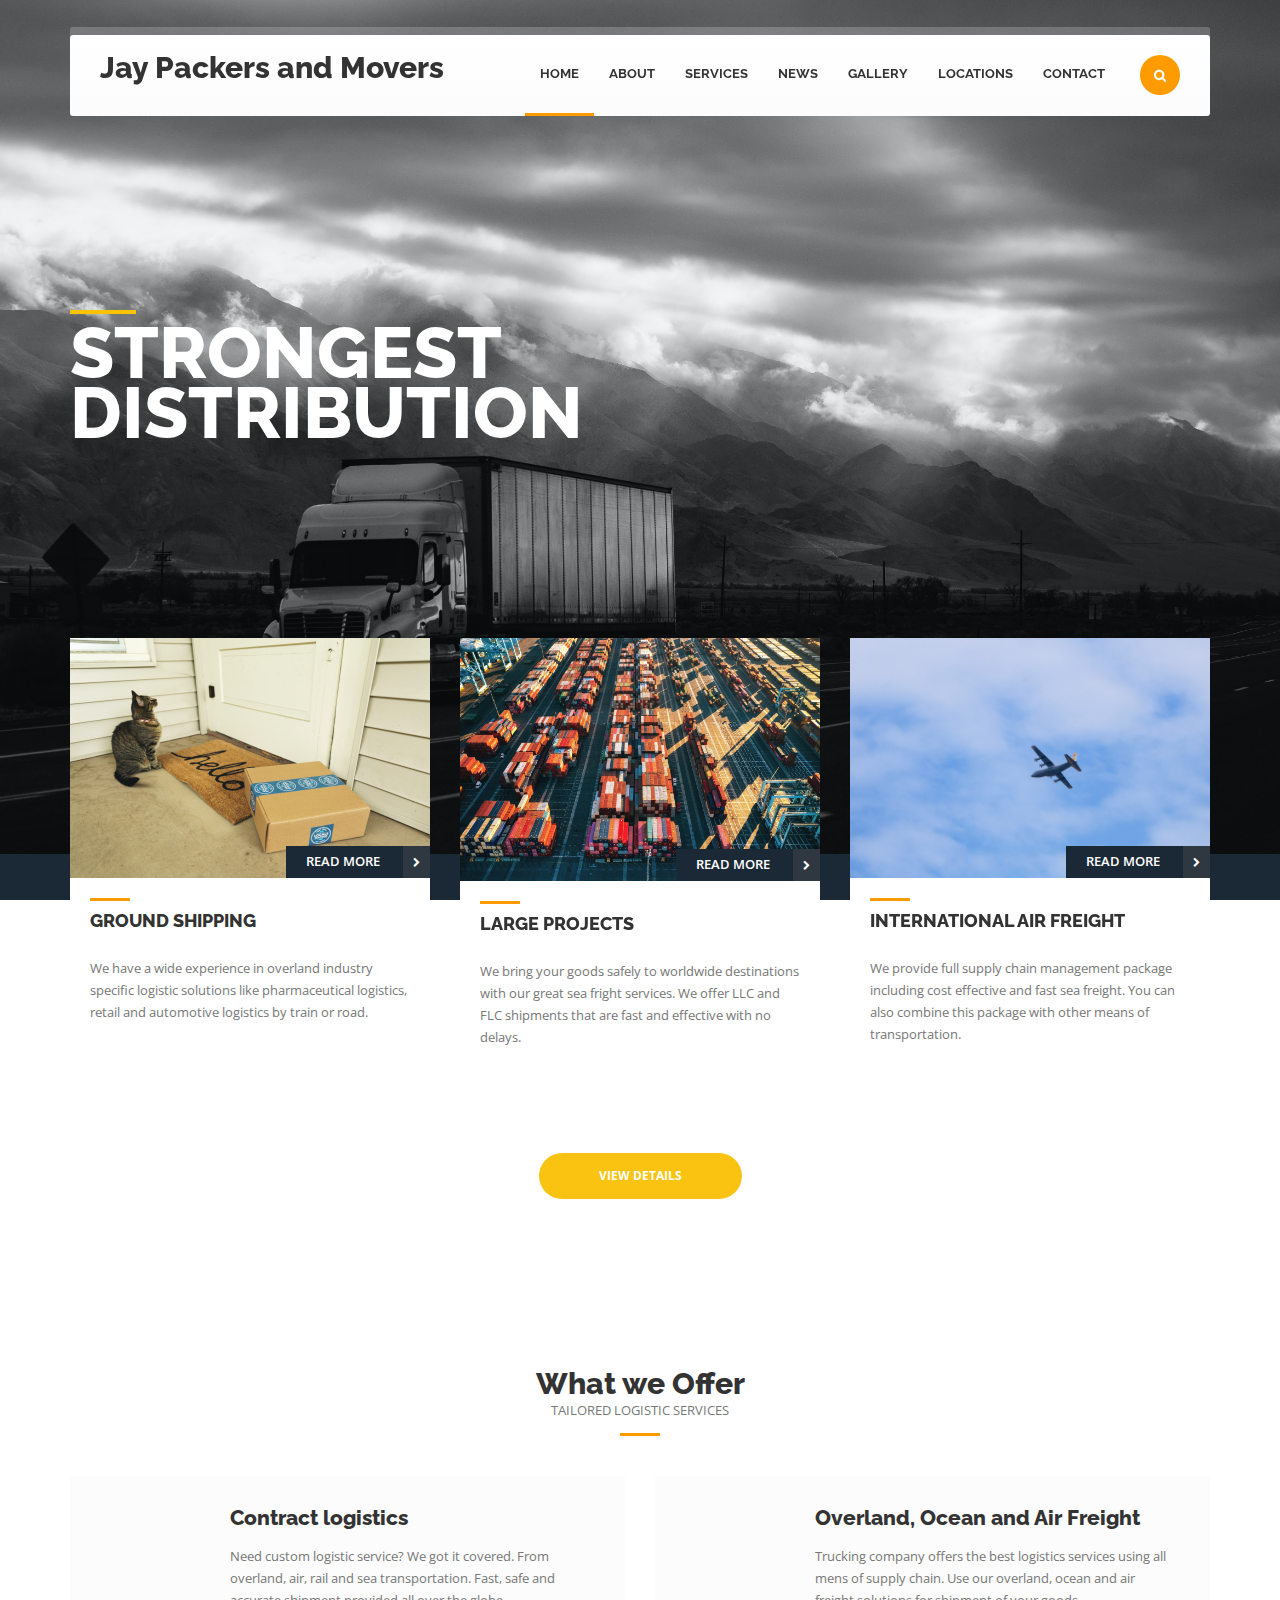
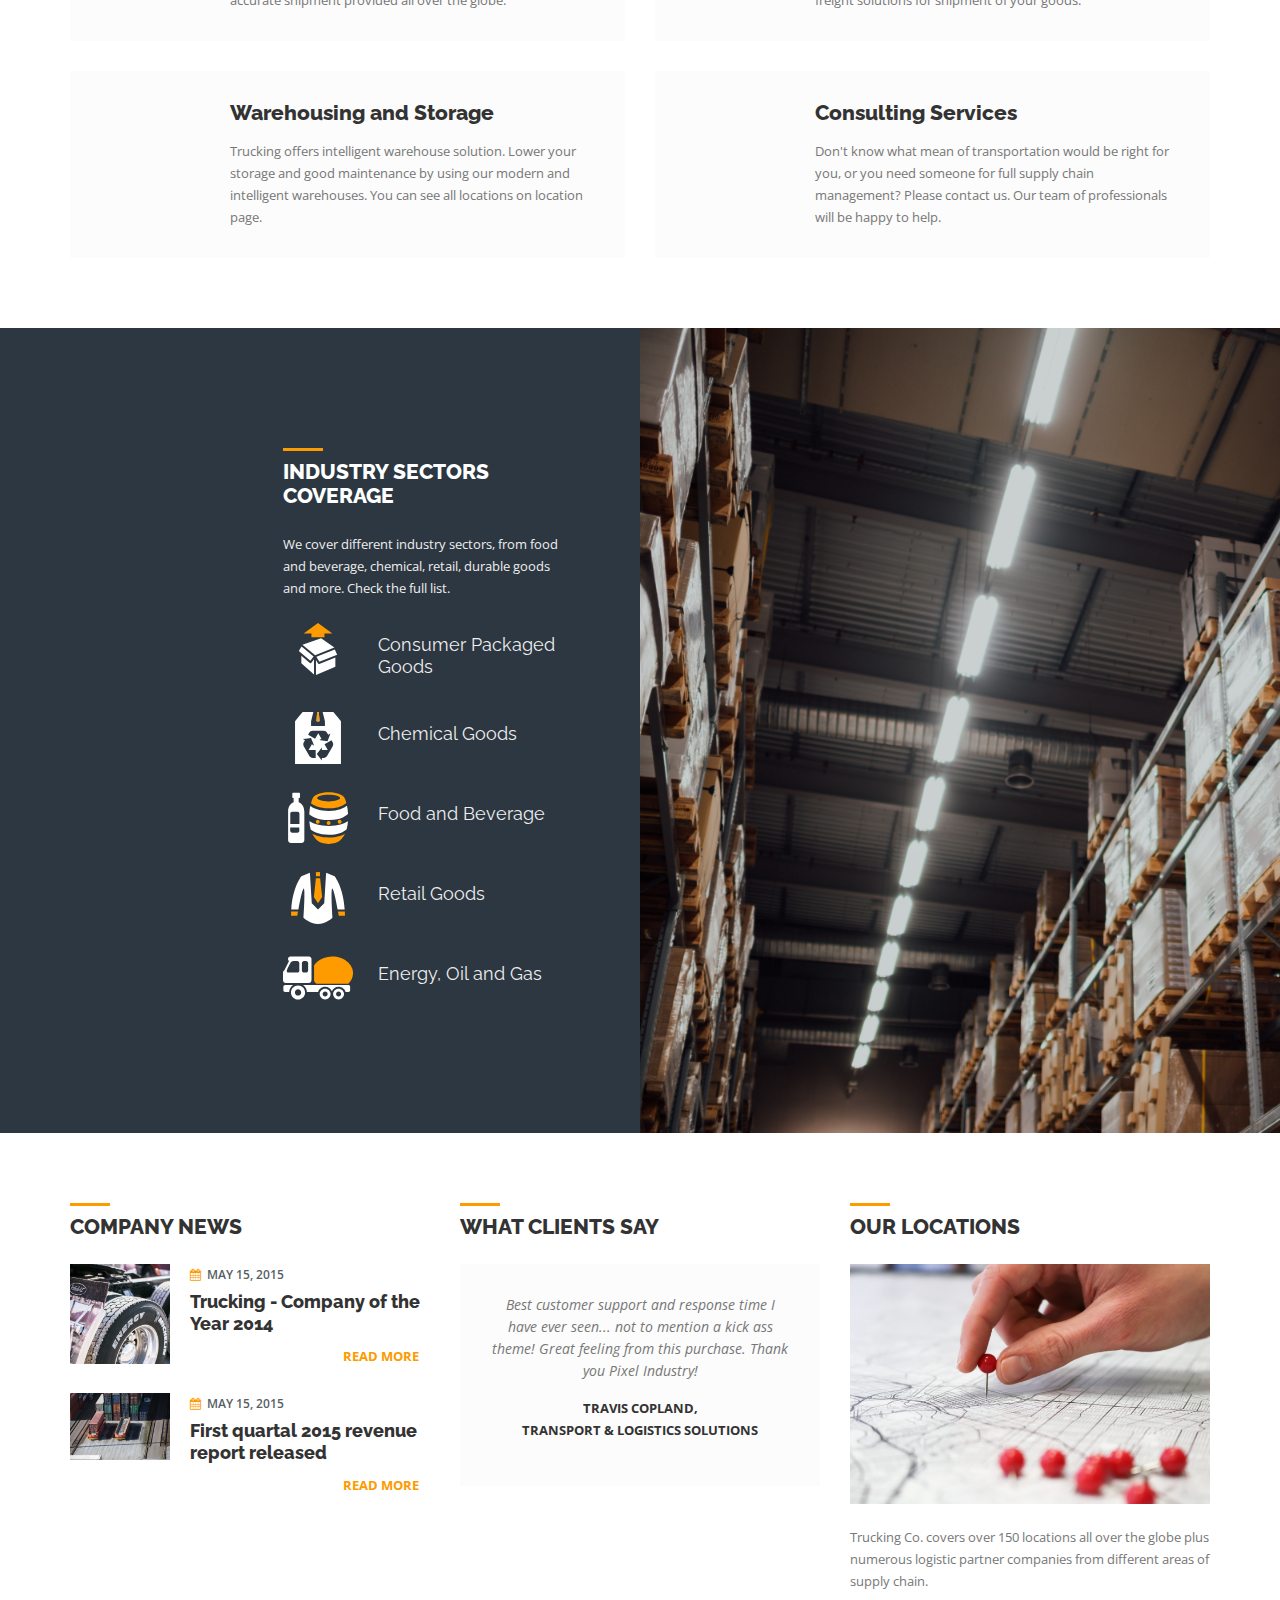
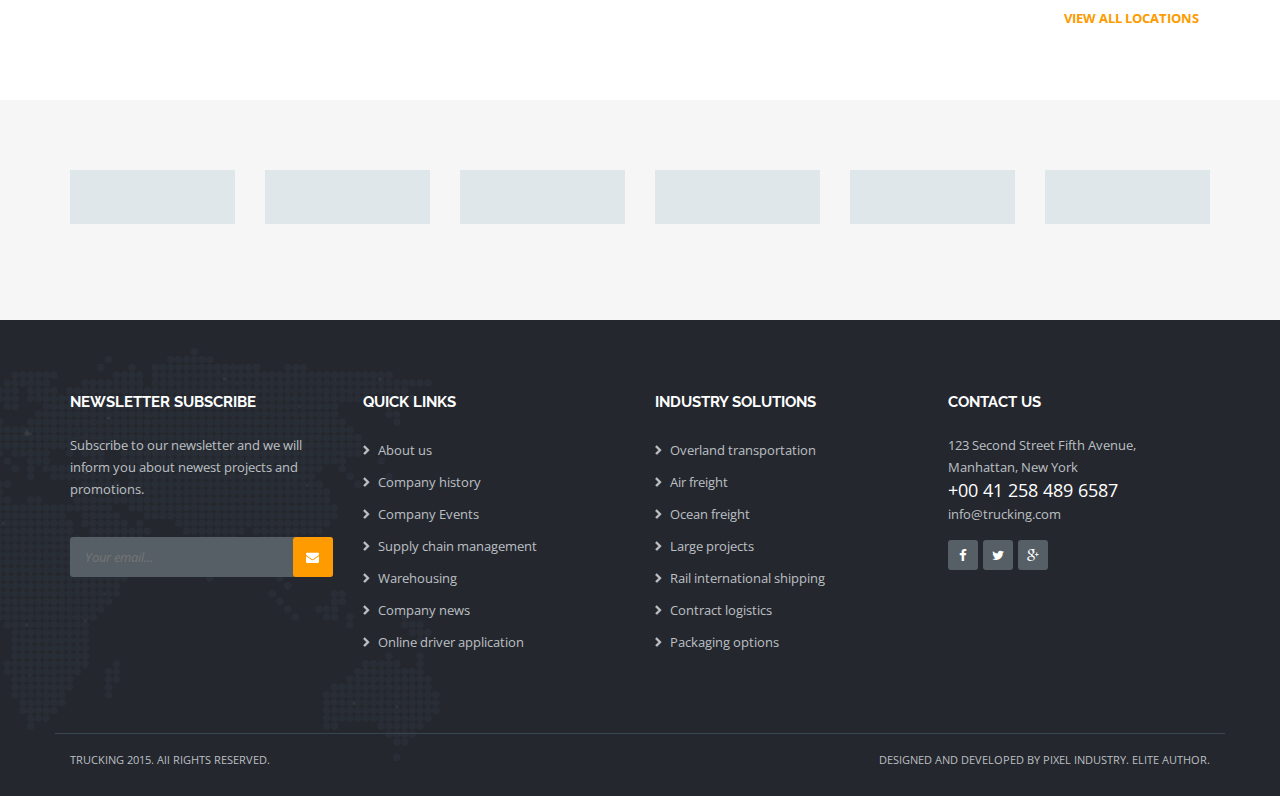
==== index.html @ 738b031c "home prepared" ====
<!DOCTYPE html>
<html>
    <head>
        <title>Trucking - Transportation and Logistics Website Template</title>
        <meta name="description" content="Trucking is transportation and Logistics website template">
        <meta name="author" content="pixel-industry">
        <meta name="keywords" content="transportation, logistics, transportation template, logistics template, cargo, business">
        <meta charset="UTF-8">
        <meta name="viewport" content="width=device-width, initial-scale=1.0">

        <!-- Stylesheets -->
        <link rel="stylesheet" href="css/bootstrap.css"/><!-- bootstrap grid -->
        <link rel="stylesheet" href="masterslider/style/masterslider.css" /><!-- Master slider css -->
        <link rel="stylesheet" href="masterslider/skins/default/style.css" /><!-- Master slider default skin -->
        <link rel="stylesheet" href="css/animate.css"/><!-- animations -->
        <link rel='stylesheet' href='owl-carousel/owl.carousel.css'/><!-- Client carousel -->
        <link rel="stylesheet" href="css/style.css"/><!-- template styles -->
        <link rel="stylesheet" href="css/color-orange.css"/><!-- template main color -->
        <link rel="stylesheet" href="css/retina.css"/><!-- retina ready styles -->
        <link rel="stylesheet" href="css/responsive.css"/><!-- responsive styles -->

        <!-- Google Web fonts -->
        <link href='http://fonts.googleapis.com/css?family=Raleway:400,500,600,700,800' rel='stylesheet' type='text/css'>
        <link href='http://fonts.googleapis.com/css?family=Open+Sans:400italic,600italic,700italic,400,800,700,600' rel='stylesheet' type='text/css'>

        <!-- Font icons -->
        <link rel="stylesheet" href="icon-fonts/font-awesome-4.3.0/css/font-awesome.min.css"/><!-- Fontawesome icons css -->
    </head>
    <body>
        <div class="header-wrapper header-transparent">
            <!-- .header.header-style01 start -->
            <header id="header"  class="header-style01">
                <!-- .container start -->
                <div class="container">
                    <!-- .main-nav start -->
                    <div class="main-nav">
                        <!-- .row start -->
                        <div class="row">
                            <div class="col-md-12">
                                <nav class="navbar navbar-default nav-left" role="navigation">

                                    <!-- .navbar-header start -->
                                    <div class="navbar-header">
                                        <div class="logo">
                                            <a href="index.html">
                                                <h1>Jay Packers and Movers</h1>
                                                <!-- <img src="img/logo.png" alt="Trucking Transportation and Logistics HTML Template"/> -->
                                            </a>
                                        </div><!-- .logo end -->
                                    </div><!-- .navbar-header start -->

                                    <!-- MAIN NAVIGATION -->
                                    <div class="collapse navbar-collapse">
                                        <ul class="nav navbar-nav">
                                            <li class="current-menu-item">
                                                <a href="index.html" data-toggle="dropdown" class="dropdown-toggle">Home</a>
                                            </li><!-- .dropdown end -->

                                            <li class="">
                                                <a href="about01.html" data-toggle="dropdown" class="dropdown-toggle">About</a>
                                            </li><!-- .dropdown end -->

                                            <li class="">
                                                <a href="" data-toggle="dropdown" class="dropdown-toggle">Services</a>
                                            </li><!-- .dropdown end -->

                                            <li><a href="news-list.html">News</a></li>

                                            <li>
                                                <a href="gallery01.html">Gallery</a>
                                            </li><!-- .dropdown end -->

                                            <li><a href="locations.html">Locations</a></li>

                                            <li><a href="contact-simple.html">Contact</a></li>
                                        </ul><!-- .nav.navbar-nav end -->

                                        <!-- RESPONSIVE MENU -->
                                        <div id="dl-menu" class="dl-menuwrapper">
                                            <button class="dl-trigger">Open Menu</button>

                                            <ul class="dl-menu">
                                                <li>
                                                    <a href="index.html">Home</a>
                                                    <ul class="dl-submenu">
                                                        <li><a href="index.html">Home default</a></li>
                                                        <li><a href="index02.html">Trucking services overview</a></li>
                                                        <li><a href="index03.html">Trucking video slider</a></li>
                                                        <li><a href="index04.html">Trucking home simple</a></li>
                                                        <li><a href="index05.html">Trucking services slider</a></li>
                                                        <li><a href="index06.html">Trucking parallax slider</a></li>
                                                        <li><a href="index07.html">Trucking Vehicle Fleet</a></li>
                                                        <li><a href="index08.html">Trucking corporate</a></li>
                                                        <li><a href="index09.html">Trucking simple slider</a></li>
                                                        <li><a href="index10.html">Fullscreen minimal</a></li>
                                                    </ul><!-- dl-submenu end -->
                                                </li>

                                                <li>
                                                    <a href="#">About</a>
                                                    <ul class="dl-submenu">
                                                        <li>
                                                            <a href="">Header types</a>
                                                            <ul class="dl-submenu">
                                                                <li><a href="index.html">Header default</a></li>
                                                                <li><a href="header-default-top-bar.html">Header default top bar</a></li>
                                                                <li><a href="index08.html">Header simple light bar</a></li>
                                                                <li><a href="header-simple-dark-bar.html">Header simple dark bar</a></li>
                                                                <li><a href="header-simple-dark.html">Header simple dark</a></li>
                                                                <li><a href="header-menu-bottom.html">Header menu bottom light</a></li>
                                                                <li><a href="header-menu-bottom-dark.html">Header menu bottom dark</a></li>
                                                            </ul><!-- .dl-submenu end -->
                                                        </li>
                                                        <li><a href="about01.html">About simple</a></li>
                                                        <li><a href="about02.html">About compact</a></li>
                                                        <li><a href="about03.html">About with sidebar</a></li>
                                                        <li><a href="simple-page-title.html">Simple page title</a></li>
                                                        <li><a href="company-history.html">Company history</a></li>
                                                        <li><a href="events.html">Company Events</a></li>
                                                        <li><a href="clients.html">Company Clients</a></li>
                                                        <li><a href="careers.html">Careers</a></li>
                                                        <li><a href="driver-application.html">Online driver application</a></li>
                                                    </ul><!-- dl-submenu end -->
                                                </li>

                                                <li>
                                                    <a href="#">Services</a>
                                                    <ul class="dl-submenu">
                                                        <li><a href="services01.html">Services overview</a></li>
                                                        <li>
                                                            <a href="#">Logistics</a>
                                                            <ul class="dl-submenu">
                                                                <li><a href="services02.html">Logistics</a></li>
                                                                <li><a href="overland-transportation.html">Overland transportation</a></li>
                                                                <li><a href="air-freight.html">Air freight</a></li>
                                                                <li><a href="ocean-freight.html">Ocean freight</a></li>
                                                                <li><a href="large-projects.html">Large projects</a></li>
                                                                <li><a href="rail-transportation.html">Rail international shipping</a></li>
                                                                <li><a href="contract-logistics.html">Contract logistics</a></li>
                                                            </ul><!-- .dl-submenu end -->
                                                        </li>
                                                        <li><a href="warehousing.html">Warehousing</a></li>
                                                        <li><a href="supply-chain-management.html">Supply chain management</a></li>
                                                        <li><a href="packaging-options.html">Packaging options</a></li>
                                                        <li><a href="consulting-services.html">Consulting services</a></li>
                                                    </ul><!-- dl-submenu end -->
                                                </li>

                                                <li>
                                                    <a href="#">News</a>
                                                    <ul class="dl-submenu">
                                                        <li><a href="news-list.html">News list</a></li>
                                                        <li><a href="news-masonry.html">News masonry</a></li>
                                                        <li><a href="news-standard.html">News standard</a></li>
                                                        <li><a href="news-single.html">News single</a></li>
                                                    </ul><!-- .dl-submenu end -->
                                                </li>

                                                <li>
                                                    <a href="#">Gallery</a>
                                                    <ul class="dl-submenu">
                                                        <li><a href="gallery01.html">Vehicle gallery full</a></li>
                                                        <li><a href="gallery02.html">Vehicle gallery grid</a></li>
                                                    </ul><!-- .dl-submenu end -->
                                                </li>

                                                <li><a href="locations.html">Locations</a></li>
                                                
                                                <li>
                                                    <a href="#">Contact</a>
                                                    <ul class="dl-submenu">
                                                        <li><a href="contact-simple.html">Contact simple</a></li>
                                                        <li><a href="contact-locations.html">Contact locations</a></li>
                                                    </ul><!-- .dl-submenu end -->
                                                </li>
                                            </ul><!-- .dl-menu end -->
                                        </div><!-- #dl-menu end -->

                                        <!-- #search start -->
                                        <div id="search">
                                            <form action="#" method="get">
                                                <input class="search-submit" type="submit" />
                                                <input id="m_search" name="s" type="text" placeholder="Type and hit enter..." />                        
                                            </form>
                                        </div><!-- #search end -->
                                    </div><!-- MAIN NAVIGATION END -->
                                </nav><!-- .navbar.navbar-default end -->
                            </div><!-- .col-md-12 end -->
                        </div><!-- .row end -->
                    </div><!-- .main-nav end -->
                </div><!-- .container end -->
            </header><!-- .header.header-style01 -->
        </div><!-- .header-wrapper end -->

        <div id="masterslider" class="master-slider ms-skin-default mb-0">
            <!-- first slide -->
            <div class="ms-slide">
                <!-- slide background -->
                <img src="masterslider/blank.gif" data-src="img/slider/slide01.jpg" alt="Strongest distribution network"/>  

                <img class="ms-layer" src="masterslider/blank.gif" data-src="img/slider/slider-line.jpg" alt=""
                     style="left: 0; top: 310px;"
                     data-type="image" 
                     data-effect="left(short)" 
                     data-duration="300"
                     data-hide-effect="fade" 
                     data-delay="0" 
                     />

                <h2 class="ms-layer pi-caption01" 
                    style="left: 0; top: 340px;" 
                    data-type="text" 
                    data-effect="left(short)" 
                    data-duration="300"
                    data-hide-effect="fade" 
                    data-delay="300" 
                    >
                    strongest
                </h2>

                <h2 class="ms-layer pi-caption01" 
                    style="left: 0; top: 400px;" 
                    data-type="text"
                    data-effect="left(short)" 
                    data-duration="300"
                    data-hide-effect="fade" 
                    data-delay="600" 
                    >
                    distribution
                </h2>

                <h2 class="ms-layer pi-caption01" 
                    style="left: 0; top: 460px;" 
                    data-type="text"
                    data-effect="left(short)" 
                    data-duration="300"
                    data-hide-effect="fade" 
                    data-delay="900" 
                    >
                    network
                </h2>
            </div><!-- .ms-slide end -->

            <!-- slide 02 start -->
            <div class="ms-slide">
                <!-- slide background -->
                <img src="masterslider/blank.gif" data-src="img/slider/slide02.jpg" alt="International Air freight"/> 

                <h2 class="ms-layer pi-caption01" 
                    style="left: 58px; top: 390px;" 
                    data-type="text" 
                    data-effect="top(short)" 
                    data-duration="300"
                    data-hide-effect="fade" 
                    data-delay="0" 
                    >
                    International Air Freight
                </h2>

                <img class="ms-layer" src="masterslider/blank.gif" data-src="img/slider/slider-line.jpg" alt=""
                     style="left: 540px; top: 450px;"
                     data-type="image" 
                     data-effect="bottom(short)" 
                     data-duration="300"
                     data-hide-effect="fade" 
                     data-delay="300" 
                     />

                <p class="ms-layer pi-text"
                   style="left: 375px; top: 470px;"
                   data-type="text" 
                   data-effect="top(short)" 
                   data-duration="300"
                   data-hide-effect="fade" 
                   data-delay="600"      
                   >
                    Fast International Air Delivery
                </p>
            </div><!-- .ms-slide end -->

            <!-- slide 03 start -->
            <div class="ms-slide">
                <!-- slide background -->
                <img src="masterslider/blank.gif" data-src="img/slider/slide03.jpg" alt="Worldwide freight services"/> 

                <h2 class="ms-layer pi-caption01" 
                    style="left: 258px; top: 390px;" 
                    data-type="text" 
                    data-effect="top(short)" 
                    data-duration="300"
                    data-hide-effect="fade" 
                    data-delay="0" 
                    >
                    Freight services
                </h2>

                <img class="ms-layer" src="masterslider/blank.gif" data-src="img/slider/slider-line.jpg" alt=""
                     style="left: 540px; top: 450px;"
                     data-type="image" 
                     data-effect="bottom(short)" 
                     data-duration="300"
                     data-hide-effect="fade" 
                     data-delay="300" 
                     />

                <p class="ms-layer pi-text"
                   style="left: 278px; top: 470px;"
                   data-type="text" 
                   data-effect="top(short)" 
                   data-duration="300"
                   data-hide-effect="fade" 
                   data-delay="600"      
                   >
                    Road, air, train or overseas. We got it covered!
                </p>
            </div><!-- .ms-slide slide03 end -->

            <!-- slide 04 start -->
            <div class="ms-slide">
                <!-- slide background -->
                <img src="masterslider/blank.gif" data-src="img/slider/slide04.jpg" alt="Worldwide freight services"/> 

                <h2 class="ms-layer pi-caption01" 
                    style="left: 388px; top: 390px;" 
                    data-type="text" 
                    data-effect="top(short)" 
                    data-duration="300"
                    data-hide-effect="fade" 
                    data-delay="00" 
                    >
                    Trucking
                </h2>

                <img class="ms-layer" src="masterslider/blank.gif" data-src="img/slider/slider-line.jpg" alt=""
                     style="left: 540px; top: 450px;"
                     data-type="image" 
                     data-effect="bottom(short)" 
                     data-duration="300"
                     data-hide-effect="fade" 
                     data-delay="300" 
                     />

                <p class="ms-layer pi-text"
                   style="left: 265px; top: 470px;"
                   data-type="text" 
                   data-effect="top(short)" 
                   data-duration="300"
                   data-hide-effect="fade" 
                   data-delay="600"      
                   >
                    Powerful Transport & Logistics Web Solution
                </p>
            </div><!-- .ms-slide slide04 end -->
        </div><!-- #masterslider end -->

        <div class="page-content parallax parallax01 mb-70">
            <div class="container">
                <div class="row services-negative-top">
                    <div class="col-md-4 col-sm-4">
                        <div class="service-feature-box">
                            <div class="service-media">
                                <img src="img/pics/img01.jpg" alt="Trucking"/>

                                <a href="overland-transportation.html" class="read-more02">
                                    <span>
                                        Read more
                                        <i class="fa fa-chevron-right"></i>
                                    </span>
                                </a>
                            </div><!-- .service-media end -->

                            <div class="service-body">
                                <div class="custom-heading">
                                    <h4>GROUND SHIPPING</h4>
                                </div><!-- .custom-heading end -->

                                <p>
                                    We have a wide experience in overland 
                                    industry specific logistic solutions like 
                                    pharmaceutical logistics, retail and 
                                    automotive logistics by train or road.
                                </p>
                            </div><!-- .service-body end -->
                        </div><!-- .service-feature-box-end -->
                    </div><!-- .col-md-4 end -->

                    <div class="col-md-4 col-sm-4">
                        <div class="service-feature-box">
                            <div class="service-media">
                                <img src="img/pics/img02.jpg" alt="Trucking"/>

                                <a href="large-projects.html" class="read-more02">
                                    <span>
                                        Read more
                                        <i class="fa fa-chevron-right"></i>
                                    </span>
                                </a>
                            </div><!-- .service-media end -->

                            <div class="service-body">
                                <div class="custom-heading">
                                    <h4>LARGE PROJECTS</h4>
                                </div><!-- .custom-heading end -->

                                <p>
                                    We bring your goods safely to worldwide 
                                    destinations with our great sea fright
                                    services. We offer LLC and FLC shipments
                                    that are fast and effective with no delays. 
                                </p>
                            </div><!-- .service-body end -->
                        </div><!-- .service-feature-box-end -->
                    </div><!-- .col-md-4 end -->

                    <div class="col-md-4 col-sm-4">
                        <div class="service-feature-box">
                            <div class="service-media">
                                <img src="img/pics/img03.jpg" alt="Trucking"/>

                                <a href="air-freight.html" class="read-more02">
                                    <span>
                                        Read more
                                        <i class="fa fa-chevron-right"></i>
                                    </span>
                                </a>
                            </div><!-- .service-media end -->

                            <div class="service-body">
                                <div class="custom-heading">
                                    <h4>INTERNATIONAL AIR FREIGHT</h4>
                                </div><!-- .custom-heading end -->

                                <p>
                                    We provide full supply chain management 
                                    package including cost effective and fast 
                                    sea freight. You can also combine this 
                                    package with other means of transportation.
                                </p>
                            </div><!-- .service-body end -->
                        </div><!-- .service-feature-box-end -->
                    </div><!-- .col-md-4 end -->
                </div><!-- .row end -->

                <div class="row">
                    <div class="col-md-12">
                        <a href="services02.html" class="btn btn-big btn-yellow btn-centered">
                            <span>
                                view details
                            </span>
                        </a>
                    </div><!-- .col-md-12 end -->
                </div><!-- .row end -->
            </div><!-- .container end -->
        </div><!-- .page-content end -->

        <div class="page-content">
            <div class="container">
                <div class="row">
                    <div class="col-md-12">
                        <div class="custom-heading02">
                            <h2>What we Offer</h2>
                            <p>
                                TAILORED LOGISTIC SERVICES
                            </p>
                        </div><!-- .custom-heading02 end -->
                    </div><!-- .col-md-12 end -->
                </div><!-- .row end -->

                <div class="row mb-30">
                    <div class="col-md-6 col-sm-6">
                        <div class="service-icon-left-boxed">
                            <div class="icon-container animated triggerAnimation" data-animate="zoomIn">
                                <img src="img/svg/pi-checklist-2.svg" alt="checklist icon"/>
                            </div><!-- .icon-container end -->

                            <div class="service-details">
                                <h3>Contract logistics</h3>

                                <p>
                                    Need custom logistic service? We got it 
                                    covered. From overland, air, rail and sea 
                                    transportation. Fast, safe and accurate 
                                    shipment provided all over the globe.
                                </p>
                            </div><!-- .service-details end -->
                        </div><!-- .service-icon-left-boxed end -->
                    </div><!-- .col-md-6 end -->

                    <div class="col-md-6 col-sm-6">
                        <div class="service-icon-left-boxed">
                            <div class="icon-container animated triggerAnimation" data-animate="zoomIn">
                                <img src="img/svg/pi-globe-5.svg" alt="globe icon"/>
                            </div><!-- .icon-container end -->

                            <div class="service-details">
                                <h3>Overland, Ocean and Air Freight</h3>

                                <p>
                                    Trucking company offers the best logistics 
                                    services using all mens of supply chain. Use
                                    our overland, ocean and air freight solutions
                                    for shipment of your goods.
                                </p>
                            </div><!-- .service-details end -->
                        </div><!-- .service-icon-left-boxed end -->
                    </div><!-- .col-md-6 end -->
                </div><!-- .row.mb-30 end -->

                <div class="row">
                    <div class="col-md-6 col-sm-6">
                        <div class="service-icon-left-boxed">
                            <div class="icon-container animated triggerAnimation" data-animate="zoomIn">
                                <img src="img/svg/pi-forklift-truck-5.svg" alt="forktruck icon"/>
                            </div><!-- .icon-container end -->

                            <div class="service-details">
                                <h3>Warehousing and Storage</h3>

                                <p>
                                    Trucking offers intelligent warehouse solution. 
                                    Lower your storage and good maintenance by 
                                    using our modern and intelligent warehouses. 
                                    You can see all locations on location page.
                                </p>
                            </div><!-- .service-details end -->
                        </div><!-- .service-icon-left-boxed end -->
                    </div><!-- .col-md-6 end -->

                    <div class="col-md-6 col-sm-6">
                        <div class="service-icon-left-boxed">
                            <div class="icon-container animated triggerAnimation" data-animate="zoomIn">
                                <img src="img/svg/pi-touch-desktop.svg" alt="touch icon"/>
                            </div><!-- .icon-container end -->

                            <div class="service-details">
                                <h3>Consulting Services</h3>

                                <p>
                                    Don't know what mean of transportation 
                                    would be right for you, or you need someone 
                                    for full supply chain management? Please contact 
                                    us. Our team of professionals will be happy to help.
                                </p>
                            </div><!-- .service-details end -->
                        </div><!-- .service-icon-left-boxed end -->
                    </div><!-- .col-md-6 end -->
                </div><!-- .row.mb-30 end -->
            </div><!-- .container end -->
        </div><!-- .page-content end -->

        <div class="page-content custom-bkg bkg-dark-blue column-img-bkg dark mb-70">
            <div class="container-fluid">
                <div class="row">
                    <div class="col-md-4 col-md-offset-2 custom-col-padding-both">
                        <div class="custom-heading">
                            <h3>INDUSTRY SECTORS COVERAGE</h3>
                        </div><!-- .custom-heading end -->

                        <p>
                            We cover different industry sectors, from food and 
                            beverage, chemical, retail, durable goods and more. 
                            Check the full list.
                        </p>

                        <ul class="service-list clearfix">
                            <li>
                                <div class="icon-container">
                                    <img class="svg-white" src="img/svg/pi-cargo-box-2.svg" alt="icon"/>                                    
                                </div><!-- .icon-container end -->

                                <p>
                                    Consumer Packaged Goods
                                </p>
                            </li>

                            <li>
                                <div class="icon-container">
                                    <img class="svg-white" src="img/svg/pi-mark-energy.svg" alt="icon"/>                                    
                                </div><!-- .icon-container end -->

                                <p>
                                    Chemical Goods
                                </p>
                            </li>

                            <li>
                                <div class="icon-container">
                                    <img class="svg-white" src="img/svg/pi-food-beverage.svg" alt="icon"/>                                    
                                </div><!-- .icon-container end -->

                                <p>
                                    Food and Beverage
                                </p>
                            </li>

                            <li>
                                <div class="icon-container">
                                    <img class="svg-white" src="img/svg/pi-cargo-retail.svg" alt="icon"/>                                    
                                </div><!-- .icon-container end -->

                                <p>
                                    Retail Goods
                                </p>
                            </li>

                            <li>
                                <div class="icon-container">
                                    <img class="svg-white" src="img/svg/pi-truck-8.svg" alt="icon"/>                                    
                                </div><!-- .icon-container end -->

                                <p>
                                    Energy, Oil and Gas
                                </p>
                            </li>
                        </ul><!-- .service-list end -->
                    </div><!-- .col-md-6 end -->

                    <div class="col-md-6 img-bkg01">
                        <div>&nbsp;</div>
                    </div>
                </div><!-- .row end -->
            </div><!-- .container end -->
        </div><!-- .page-content.bkg-dark-blue end -->

        <div class="page-content">
            <div class="container">
                <div class="row">
                    <div class="col-md-4 col-sm-6">
                        <div class="custom-heading">
                            <h3>company news</h3>
                        </div><!-- .custom-heading end -->

                        <ul class="pi-latest-posts clearfix">
                            <li>
                                <div class="post-media">
                                    <img src="img/blog/latest01.jpg" alt=""/>
                                </div><!-- .post-media end -->

                                <div class="post-details">
                                    <div class="post-date">
                                        <p>
                                            <i class="fa fa-calendar"></i>
                                            MAY 15, 2015
                                        </p>
                                    </div>

                                    <a href="news-single.html">
                                        <h4>
                                            Trucking - Company of the Year 2014
                                        </h4>
                                    </a>

                                    <a href="news-single.html" class="read-more">
                                        <span>
                                            Read more
                                            <i class="fa fa-chevron-right"></i>
                                        </span>
                                    </a>
                                </div><!-- .post-details end -->
                            </li>

                            <li>
                                <div class="post-media">
                                    <img src="img/blog/latest02.jpg" alt=""/>
                                </div><!-- .post-media end -->

                                <div class="post-details">
                                    <div class="post-date">
                                        <p>
                                            <i class="fa fa-calendar"></i>
                                            MAY 15, 2015
                                        </p>
                                    </div>

                                    <a href="news-single.html">
                                        <h4>
                                            First quartal 2015 revenue report released
                                        </h4>
                                    </a>

                                    <a href="news-single.html" class="read-more">
                                        <span>
                                            Read more
                                            <i class="fa fa-chevron-right"></i>
                                        </span>
                                    </a>
                                </div><!-- .post-details end -->
                            </li>
                        </ul><!-- .pi-latest-posts end -->
                    </div><!-- .col-md-4 end -->

                    <div class="col-md-4 col-sm-6">
                        <div class="custom-heading">
                            <h3>what clients say</h3>
                        </div><!-- .custom-heading end -->

                        <div class="carousel-container">
                            <div id="testimonial-carousel" class="owl-carousel owl-carousel-navigation">
                                <div class="owl-item">
                                    <div class="testimonial">
                                        <p>
                                            Best customer support and 
                                            response time I have ever seen... 
                                            not to mention a kick ass theme! 
                                            Great feeling from this purchase.
                                            Thank you Pixel Industry!
                                        </p>

                                        <div class="testimonial-author">
                                            <p>
                                                TRAVIS COPLAND, <br />
                                                Transport & Logistics Solutions
                                            </p>
                                        </div><!-- .testimonial-author end -->
                                    </div><!-- .testimonial end -->
                                </div><!-- .owl-item end -->

                                <div class="owl-item">
                                    <div class="testimonial">
                                        <p>
                                            Thanks for developing 
                                            products to help many people 
                                            to work as I do. Thank you! 
                                            Success for all! I did not 
                                            need to use the support, 
                                            this never happened to me. 
                                            Pocket Theme bought today 
                                            for another client, very 
                                            good too! Hug!
                                        </p>

                                        <div class="testimonial-author">
                                            <p>
                                                ADRIANOSP, <br />
                                                Themeforest member
                                            </p>
                                        </div><!-- .testimonial-author end -->
                                    </div><!-- .testimonial end -->
                                </div><!-- .owl-item end -->

                                <div class="owl-item">
                                    <div class="testimonial">
                                        <p>
                                            We have several sites now 
                                            built in Elvyre across 
                                            several servers and have had 
                                            almost zero issues. The 
                                            documentation is great and 
                                            the featureset is phenomenal. 
                                            It is the best looking 
                                            pro-level and fairly easy-to-implement 
                                            advanced theme we are currently 
                                            regularly using. The end product 
                                            is great and easy to use and 
                                            configure. Highly recommended...
                                        </p>

                                        <div class="testimonial-author">
                                            <p>
                                                DIGITALMARKETINGASSOCIATES, <br />
                                                Themeforest member
                                            </p>
                                        </div><!-- .testimonial-author end -->
                                    </div><!-- .testimonial end -->
                                </div><!-- .owl-item end -->
                            </div><!-- #testimonial-carousel end -->
                        </div><!-- .carousel-container end -->
                    </div><!-- .col-md-4 end -->

                    <div class="col-md-4 col-sm-12 clearfix">
                        <div class="custom-heading">
                            <h3>our locations</h3>
                        </div><!-- .custom-heading end -->

                        <img src="img/pics/locations.jpg" alt="locations illustration"/>

                        <br />

                        <p>
                            Trucking Co. covers over 150 locations all 
                            over the globe plus numerous logistic 
                            partner companies from different areas of 
                            supply chain.
                        </p>

                        <a href="locations.html" class="read-more">
                            <span>
                                View all locations
                                <i class="fa fa-chevron-right"></i>
                            </span>
                        </a>
                    </div><!-- .col-md-4 end -->
                </div><!-- .row end -->
            </div><!-- .container end -->
        </div><!-- .page-content end -->

        <div class="page-content custom-bkg bkg-grey">
            <div class="container">
                <div class="row">
                    <div class="col-md-12">
                        <div class="carousel-container">
                            <div id="client-carousel" class="owl-carousel owl-carousel-navigation">
                                <div class="owl-item"><img src="img/pics/client01.png" alt=""/></div>
                                <div class="owl-item"><img src="img/pics/client02.png" alt=""/></div>
                                <div class="owl-item"><img src="img/pics/client03.png" alt=""/></div>
                                <div class="owl-item"><img src="img/pics/client04.png" alt=""/></div>
                                <div class="owl-item"><img src="img/pics/client05.png" alt=""/></div>
                                <div class="owl-item"><img src="img/pics/client06.png" alt=""/></div>
                            </div><!-- .owl-carousel.owl-carousel-navigation end -->
                        </div><!-- .carousel-container end -->
                    </div><!-- .col-md-12 end -->
                </div><!-- .row end -->
            </div><!-- .container end -->
        </div><!-- .page-content end -->

        <div id="footer-wrapper" class="footer-dark">
            <footer id="footer">
                <div class="container">
                    <div class="row">
                        <ul class="col-md-3 col-sm-6 footer-widget-container clearfix">
                            <!-- .widget.widget_text -->
                            <li class="widget widget_newsletterwidget">
                                <div class="title">
                                    <h3>newsletter subscribe</h3>
                                </div>

                                <p>
                                    Subscribe to our newsletter and we will 
                                    inform you about newest projects and promotions.
                                </p>

                                <br />

                                <form class="newsletter">
                                    <input class="email" type="email" placeholder="Your email...">
                                    <input type="submit" class="submit" value="">
                                </form>
                            </li><!-- .widget.widget_newsletterwidget end -->
                        </ul><!-- .col-md-3.footer-widget-container end -->

                        <ul class="col-md-3 col-sm-6 footer-widget-container">
                            <!-- .widget-pages start -->
                            <li class="widget widget_pages">
                                <div class="title">
                                    <h3>quick links</h3>
                                </div>

                                <ul>
                                    <li><a href="about01.html">About us</a></li>
                                    <li><a href="company-history.html">Company history</a></li>
                                    <li><a href="events.html">Company Events</a></li>
                                    <li><a href="supply-chain-management.html">Supply chain management</a></li>
                                    <li><a href="warehousing.html">Warehousing</a></li>
                                    <li><a href="news-standard.html">Company news</a></li>
                                    <li><a href="driver-application.html">Online driver application</a></li>
                                </ul>
                            </li><!-- .widget-pages end -->
                        </ul><!-- .col-md-3.footer-widget-container end -->

                        <ul class="col-md-3 col-sm-6 footer-widget-container">
                            <!-- .widget-pages start -->
                            <li class="widget widget_pages">
                                <div class="title">
                                    <h3>Industry solutions</h3>
                                </div>

                                <ul>
                                    <li><a href="overland-transportation.html">Overland transportation</a></li>
                                    <li><a href="air-freight.html">Air freight</a></li>
                                    <li><a href="ocean-freight.html">Ocean freight</a></li>
                                    <li><a href="large-projects.html">Large projects</a></li>
                                    <li><a href="rail-transportation.html">Rail international shipping</a></li>
                                    <li><a href="contract-logistics.html">Contract logistics</a></li>
                                    <li><a href="packaging-options.html">Packaging options</a></li>
                                </ul>
                            </li><!-- .widget-pages end -->
                        </ul><!-- .col-md-3.footer-widget-container end -->

                        <ul class="col-md-3 col-sm-6 footer-widget-container">
                            <li class="widget widget-text">
                                <div class="title">
                                    <h3>contact us</h3>
                                </div>

                                <address>
                                    123 Second Street Fifth Avenue, <br />
                                    Manhattan, New York
                                </address>

                                <span class="text-big">
                                    +00 41 258 489 6587
                                </span>
                                <br />

                                <a href="mailto:">info@trucking.com</a>
                                <br />
                                <ul class="footer-social-icons">
                                    <li><a href="#" class="fa fa-facebook"></a></li>
                                    <li><a href="#" class="fa fa-twitter"></a></li>
                                    <li><a href="#" class="fa fa-google-plus"></a></li>
                                </ul><!-- .footer-social-icons end -->
                            </li><!-- .widget.widget-text end -->
                        </ul><!-- .col-md-3.footer-widget-container end -->
                    </div><!-- .row end -->
                </div><!-- .container end -->
            </footer><!-- #footer end -->

            <div class="copyright-container">
                <div class="container">
                    <div class="row">
                        <div class="col-md-6">
                            <p>TRUCKING 2015. All RIGHTS RESERVED.</p>
                        </div><!-- .col-md-6 end -->

                        <div class="col-md-6">
                            <p class="align-right">DESIGNED AND DEVELOPED BY <a href="www.pixel-industry.com">PIXEL INDUSTRY.</a> ELITE AUTHOR.</p>
                        </div><!-- .col-md-6 end -->
                    </div><!-- .row end -->
                </div><!-- .container end -->
            </div><!-- .copyright-container end -->

            <a href="#" class="scroll-up">Scroll</a>
        </div><!-- #footer-wrapper end -->

        <script src="js/jquery-2.1.4.min.js"></script><!-- jQuery library -->
        <script src="js/bootstrap.min.js"></script><!-- .bootstrap script -->
        <script src="js/jquery.srcipts.min.js"></script><!-- modernizr, retina, stellar for parallax -->  
        <script src="owl-carousel/owl.carousel.min.js"></script><!-- Carousels script -->
        <script src="masterslider/masterslider.min.js"></script><!-- Master slider main js -->
        <script src="js/jquery.matchHeight-min.js"></script><!-- for columns with background image -->
        <script src="js/jquery.dlmenu.min.js"></script><!-- for responsive menu -->
        <script src="js/include.js"></script><!-- custom js functions -->

        <script>
            /* <![CDATA[ */
            jQuery(document).ready(function ($) {
                'use strict';

                function equalHeight() {
                    $('.page-content.column-img-bkg *[class*="custom-col-padding"]').each(function () {
                        var maxHeight = $(this).outerHeight();
                        $('.page-content.column-img-bkg *[class*="img-bkg"]').height(maxHeight);
                    });
                };
                
                $(document).ready(equalHeight);
                $(window).resize(equalHeight);

                // MASTER SLIDER START 
                var slider = new MasterSlider();
                slider.setup('masterslider', {
                    width: 1140, // slider standard width
                    height: 854, // slider standard height
                    space: 0,
                    speed: 50,
                    layout: "fullwidth",
                    centerControls: false,
                    loop: true,
                    autoplay: true
                            // more slider options goes here...
                            // check slider options section in documentation for more options.
                });
                // adds Arrows navigation control to the slider.
                slider.control('arrows');

                // CLIENTS CAROUSEL START 
                $('#client-carousel').owlCarousel({
                    items: 6,
                    loop: true,
                    margin: 30,
                    responsiveClass: true,
                    mouseDrag: true,
                    dots: false,
                    responsive: {
                        0: {
                            items: 2,
                            nav: true,
                            loop: true,
                            autoplay: true,
                            autoplayTimeout: 3000,
                            autoplayHoverPause: true,
                            responsiveClass: true
                        },
                        600: {
                            items: 3,
                            nav: true,
                            loop: true,
                            autoplay: true,
                            autoplayTimeout: 3000,
                            autoplayHoverPause: true,
                            responsiveClass: true
                        },
                        1000: {
                            items: 6,
                            nav: true,
                            loop: true,
                            autoplay: true,
                            autoplayTimeout: 3000,
                            autoplayHoverPause: true,
                            responsiveClass: true,
                            mouseDrag: true
                        }
                    }
                });

                // TESTIMONIAL CAROUSELS START
                $('#testimonial-carousel').owlCarousel({
                    items: 1,
                    loop: true,
                    margin: 30,
                    responsiveClass: true,
                    mouseDrag: true,
                    dots: false,
                    autoheight: true,
                    responsive: {
                        0: {
                            items: 1,
                            nav: true,
                            loop: true,
                            autoplay: true,
                            autoplayTimeout: 3000,
                            autoplayHoverPause: true,
                            responsiveClass: true,
                            autoHeight: true
                        },
                        600: {
                            items: 1,
                            nav: true,
                            loop: true,
                            autoplay: true,
                            autoplayTimeout: 3000,
                            autoplayHoverPause: true,
                            responsiveClass: true,
                            autoHeight: true
                        },
                        1000: {
                            items: 1,
                            nav: true,
                            loop: true,
                            autoplay: true,
                            autoplayTimeout: 3000,
                            autoplayHoverPause: true,
                            responsiveClass: true,
                            mouseDrag: true,
                            autoHeight: true
                        }
                    }
                });
            });
            /* ]]> */
        </script>
    </body>
</html>
---- masterslider/style/masterslider.css ----
/** 
 *  Master Slider
 * 	Core css file
 */

.master-slider{
	position: relative;
	visibility: hidden;
	-moz-transform: translate3d(0 , 0 , 0);
}

.master-slider a { 
	-webkit-transition: none;
	-o-transition: none;
	transition: none;
}

.master-slider, .master-slider * {
	-webkit-box-sizing: content-box;
	-moz-box-sizing: content-box;
	box-sizing: content-box;
}

.master-slider.before-init{}

.master-slider.ms-fullheight{height: 100%;}

.ms-layout-partialview .ms-view {
	overflow: visible;
	background-color:transparent;
}

.ms-layout-partialview .ms-container { overflow: hidden; }

.master-slider img, .ms-slide-bgvideocont video {max-width:none;}

.ms-ie img{border:none;}
.ms-ie8 * {opacity:inherit;filter:inherit;}
.ms-ie7   {zoom:1;}

.ms-moz .ms-slide-bgcont>img { transform: translateX(0px); }

.ms-loading-container{
	position:absolute;
	width:100%;
	top:0;
}

.ms-slide-auto-height { display: table; }

.ms-loading-container .ms-loading,
.ms-slide .ms-slide-loading {
	width: 36px;
	height: 36px;
	background: url(loading-2.gif) no-repeat center white;
	border-radius: 60px;
	box-shadow: 0px 0px 3px rgba(0,0,0,0.2);
	position: absolute;
	left: 50%;
	top: 50%;
	margin: -18px;
	opacity: 0.9;
}


/* grab cursor */
.ms-no-swipe, .ms-def-cursor{cursor:auto !important;}
.ms-grab-cursor{cursor: url(grab.png), move;}
.ms-grabbing-cursor{cursor: url(grabbing.png), move;}
.ms-ie .ms-grab-cursor{cursor: move;}
.ms-ie .ms-grabbing-cursor {cursor: move;}

.ms-view { 
	margin:0px auto;
	overflow:hidden;
	background:black;
	position:relative;
	-webkit-perspective: 2000px;
	-moz-perspective: 2000px;
	-ms-perspective: 2000px;
	perspective: 2000px;
}

.ms-view .ms-slide-container{position:relative;}

.ms-slide {
	position:absolute;
	height:100%;
	-webkit-transform: translateZ(0px);
	-ms-transform: translateZ(0px);
	-o-transform: translateZ(0px);
	transform: translateZ(0px);
}

.ms-wk .ms-slide {
	-webkit-transform-style: preserve-3d;
	transform-style: preserve-3d;
}

.ms-slide.selected {}

.ms-slide .ms-slide-bgcont,
.ms-slide .ms-slide-bgvideocont{
	position: absolute;
	overflow:hidden;
	width: 100%;
}

.ms-slide .ms-slide-link { 
	display: block;
	width: 100%;
	height: 100%;
	position: absolute;
	top:0;
	z-index: 110;
}

.ms-ie .ms-slide-link {
	background: url("[data-uri]‌​AA7") 0 0 repeat;
}


.ms-slide .ms-slide-bgvideocont{
	z-index: 105;
	height: 100%;
}

.ms-wk .ms-slide .ms-slide-bgvideocont,
.ms-wk .ms-slide-bgvideocont>video{
	-webkit-transform: translateZ(0.3px);
	transform: translateZ(0.3px);
}

.ms-slide .ms-slide-bgvideo{
	position: absolute;
	top: 0px;
}

.ms-inner-controls-cont, .ms-container {position: relative; margin:0 auto;}
.ms-slide .ms-slide-bgcont img , .ms-container , .ms-inner-controls-cont{
	-webkit-user-select:none;
	-moz-user-select:none;
	-ms-user-select:none;
	user-select:none;
}

.ms-slide .ms-layer, .ms-fixed-layers .ms-layer {position:absolute;pointer-events: auto}

.ms-slide .ms-slide-layers,
.ms-fixed-layers {
	position: absolute;
	overflow:hidden;
	width:100%;
	height: 100%;
	z-index: 109;
	top:0px;
	pointer-events: none;
}

.ms-slide .ms-slide-video{
	position:absolute;
	top:0;
	z-index: 111;
	background:black;
	padding:0;
	margin: 0;
	border: none;
}

.ms-parallax-layer {
	width: 100%;
	position: absolute;
	top: 0;
}

.ms-scroll-parallax-cont{
	position: absolute;
	top:0;
	width: 100%;
	height: 100%;
}

.ms-wk .ms-scroll-parallax-cont{
	-webkit-transform: translateZ(0.4px);
	transform: translateZ(0.4px);
}

/*.ms-scroll-parallax .ms-sl-selected .ms-scroll-parallax-cont,
.ms-scroll-parallax .ms-sl-selected .ms-slide-bgcont{}
.ms-scroll-parallax .ms-slide-bgcont{}*/
 
/*-----------------------------------------------------------*/
.ms-action-layer{cursor: pointer;}
.ms-btn-container{position: absolute;}
.ms-btn {
	text-decoration: none;
	display: inline-block;
	color:black;
	position: relative;
	padding: 8px 15px;
	cursor: pointer;
	white-space: nowrap;
}

.ms-default-btn{
	background: #0074A2;
	border-radius: 5px;
	color: #FFF;
}
.ms-default-btn:hover{background-color: #0098D5;}
.ms-default-btn:active{top:1px;}


.ms-btn-s{
    padding: 14px 17px;  
    font-size: 80%;
    line-height: 0;
}

.ms-btn-m{
    padding: 12px 40px;
}

.ms-btn-n{
    padding: 8px 25px;
    font-size: 95%;
}

.ms-btn-l{
    padding: 17px 50px;  
    font-size: 120%;
}

.ms-btn-box{}
.ms-btn-round{border-radius: 5px;}
.ms-btn-circle{border-radius: 100px;}
.ms-btn-outline-box{}
.ms-btn-outline-round{border-radius: 5px;}
.ms-btn-outline-circle{border-radius: 100px;}
/*-----------------------------------------------------------*/

.ms-layer.video-box{background:black;}
.ms-layer.video-box iframe{
	padding:0;
	margin: 0;
	border: none;
	position: absolute;
	z-index: 111;
}

.ms-slide .ms-slide-vpbtn , .ms-slide .ms-video-btn{
	position:absolute;
	cursor: pointer;
	z-index: 112;
}

.ms-slide .ms-slide-vcbtn{
	position:absolute;
	cursor: pointer;
	z-index: 113;
}

.ms-slide-vcbtn-mobile{
	position: relative;
	bottom: 0;
	left:0;
	width:100%;
	height: 28px;
	background-color: black;
	color: white;
	text-align: center;
	cursor: pointer;
	z-index: 113;
}

.ms-slide-vcbtn-mobile .ms-vcbtn-txt {
    text-transform: uppercase;
    font-family: sans-serif;
    font-size: 0.75em;
    display: inline-block;
    background: url(video-close-btn.png) no-repeat 0px 3px;
    padding-left: 15px;
    height: 15px;
    color: #DBDBDB;
    margin-top: 7px;
}

.ms-wk .ms-slide .ms-slide-vcbtn,
.ms-wk .ms-slide .ms-slide-layers,
.ms-wk .ms-slide .ms-slide-vpbtn,
.ms-wk .ms-slide .ms-slide-video,
.ms-wk .ms-slide-link {
	-webkit-transform: translateZ(0.44px);
	transform: translateZ(0.44px);
}

.ms-video-img{
	position:absolute;
	width:100%;
	height:100%;
	top:0;
	left:0;
}

.ms-mask-frame{
	overflow:hidden;
	position:absolute;
	float:left;
}

/* controls */

.ms-thumb-list{
	overflow:hidden;
	position:absolute;
}

.ms-thumb-list.ms-dir-h {width: 100%;}
.ms-thumb-list.ms-dir-v {height: 100%; top: 0;}
.ms-thumbs-cont{position: relative;}
.ms-thumb-frame img{width:100%;	height:auto;}
.ms-thumb-frame{
	cursor: pointer;
	float: left;
	overflow: hidden;
	opacity: 0.5;
	-webkit-transition: opacity 300ms;
	-moz-transition: opacity 300ms;
	-ms-transition: opacity 300ms;
	-o-transition: opacity 300ms;
	transition: opacity 300ms;
}
.ms-thumb-frame-selected{ opacity: 1; }

.ms-tabs .ms-thumb-frame {
	background-color: #F6f6f6;
	text-shadow: 0 1px 1px white;
	color: #222;
	border: solid 1px white;
	border-width: 0 1px 1px 0;
	overflow: visible;
	position: relative;
	opacity: 1;
	-webkit-transition: all 300ms ease-out;
    -moz-transition: all 300ms ease-out;
    -ms-transition: all 300ms ease-out;
    -o-transition: all 300ms ease-out;
    transition: all 300ms ease-out;
}

.ms-tabs.ms-dir-h .ms-thumb-frame {margin-top: 12px;}
.ms-tabs.ms-dir-v .ms-thumb-frame {margin-left: 12px;}
.ms-tabs.ms-dir-v.ms-align-left .ms-thumb-frame {margin-left: 0px;}
.ms-tabs.ms-dir-h.ms-align-top {z-index: 140;} 
.ms-tabs.ms-dir-h.ms-align-top  .ms-thumb-frame{margin-top: -12px;} 
.ms-tabs .ms-thumb{padding: 20px 20px;}
.ms-tabs .ms-thumb-frame-selected {	opacity: 1; background: #EDEDED;}
.ms-tabs .ms-thumb-frame .ms-thumb-ol {
    position: absolute;
    opacity: 0;
    -webkit-transition: all 300ms ease-out;
    -moz-transition: all 300ms ease-out;
    -ms-transition: all 300ms ease-out;
    -o-transition: all 300ms ease-out;
    transition: all 300ms ease-out;
}

.ms-tabs.ms-dir-h .ms-thumb-frame .ms-thumb-ol {
	top: 0px;
    left: 50%;
    margin-left: -12px;
	border-bottom: solid 12px #F6f6f6;
    border-left: solid 12px transparent;
    border-right: solid 12px transparent;
}

.ms-tabs.ms-dir-h.ms-align-bottom .ms-thumb-frame-selected .ms-thumb-ol{
	opacity: 1;
	top:-12px;
	border-bottom-color: #EDEDED;
}

.ms-tabs.ms-dir-h.ms-align-top .ms-thumb-frame .ms-thumb-ol {
	bottom: 0px;
	top:auto;
	border-bottom:0px;
	border-top: solid 12px #F6f6f6;
}

.ms-tabs.ms-dir-h.ms-align-top .ms-thumb-frame-selected .ms-thumb-ol{
	opacity: 1;
	bottom:-12px;
	border-top-color: #EDEDED;
}

.ms-tabs.ms-dir-v .ms-thumb-frame .ms-thumb-ol {
	top: 50%;
    left: 0;
    margin-top: -12px;
    border-right: solid 12px #EDEDED;
    border-top: solid 12px transparent;
    border-bottom: solid 12px transparent;
}

.ms-tabs.ms-dir-v.ms-align-right .ms-thumb-frame-selected .ms-thumb-ol{
	opacity: 1;
	left:-12px;
	border-right-color:#EDEDED;
}

.ms-tabs.ms-dir-v.ms-align-left .ms-thumb-frame .ms-thumb-ol {
    left: auto;
    right: 0;
    border-right: 0;
    border-left: solid 12px #EDEDED;
}

.ms-tabs.ms-dir-v.ms-align-left .ms-thumb-frame-selected .ms-thumb-ol{
	opacity: 1;
	right:-12px;
	border-left-color:#EDEDED;
}

/* horizontal thumblist arrows*/
.ms-thumb-list.ms-dir-h .ms-thumblist-fwd, .ms-thumb-list.ms-dir-h .ms-thumblist-bwd {
    height: 100%;
    width: 20px;
    position: absolute;
    left: 0;
    cursor: pointer;
    background: rgba(128, 128, 128, 0.5);
    text-align: center;
    color: white;
}

.ms-thumb-list.ms-dir-h .ms-thumblist-bwd {
    right: 0;
    left: auto;
}

.ms-thumb-list.ms-dir-h .ms-thumblist-fwd:after, .ms-thumb-list.ms-dir-h .ms-thumblist-bwd:after {
  content: close-quote;
  top: 43%;
  position: relative;
  border: solid rgba(0, 0, 0, 0);
  border-width: 5px 5px 5px 0px;
  display: block;
  border-right-color: #FFF;
  width: 6px;
  height: 1px;
}

.ms-thumb-list.ms-dir-h .ms-thumblist-bwd:after {
  border-width: 5px 0px 5px 5px;
  border-left-color: #FFF;
  left: 7px;
}

/* vertical thumblist arrows */
.ms-thumb-list.ms-dir-v .ms-thumblist-fwd, .ms-thumb-list.ms-dir-v .ms-thumblist-bwd {
    width: 100%;
    height: 20px;
    position: absolute;
    top: 0;
    cursor: pointer;
    background: rgba(128, 128, 128, 0.5);
    text-align: center;
    color: white;
}

.ms-thumb-list.ms-dir-v .ms-thumblist-bwd {
    bottom: 0;
    top: auto;
}

.ms-thumb-list.ms-dir-v .ms-thumblist-fwd:after, .ms-thumb-list.ms-dir-v .ms-thumblist-bwd:after {
  content: close-quote;
  left: 43%;
  position: relative;
  border: solid rgba(0, 0, 0, 0);
  border-width: 0px 5px 5px 5px;
  display: block;
  border-bottom-color: #FFF;
  height: 1px;
  top: 5px;
  width: 0;
}

.ms-thumb-list.ms-dir-v .ms-thumblist-bwd:after {
  border-width: 5px 5px 0px 5px;
  border-top-color: #FFF;
  top: 7px;
}


.ms-bullet{cursor:pointer;float: left;}
.ms-bullets.ms-dir-h {
	position: absolute;
	bottom: 20px;
	right: 50%;
	width: 100px;
}

.ms-bullets.ms-dir-v {
	position: absolute;
	top:50%;
}

.ms-bullets.ms-dir-v .ms-bullet{
	float: none;
}
.ms-bullets.ms-dir-h .ms-bullets-count {
	position: relative;
	right: -50%;
}

.ms-sbar {position: absolute;}
.ms-sbar.ms-dir-h {
	left: 10px;
	right: 10px;
	top: 5px
}

.ms-sbar.ms-dir-v {
	top: 10px;
	bottom: 10px;
	right: 5px
}

.ms-sbar .ms-bar {
	height: 4px;
	background: #333;
	border-radius: 4px;
}

.ms-sbar.ms-dir-v .ms-bar {	width: 4px;}

.ms-sbar .ms-bar{
	position:relative;
	-webkit-transition: opacity 300ms;
	-moz-transition: opacity 300ms;
	-ms-transition: opacity 300ms;
	-o-transition: opacity 300ms;
	transition: opacity 300ms;
}

.ms-timerbar {
	width: 100%;
	bottom: 0px;
	position: absolute;
}

.ms-ctimer {
	position: absolute;
	top: 30px;
	left: 30px;
	cursor: pointer;
}

.ms-ctimer-bullet {}

.ms-time-bar{
	-webkit-transition: width 120ms linear;
	-moz-transition: width 120ms linear;
	-ms-transition: width 120ms linear;
	-o-transition: width 120ms linear;
	transition: width 120ms linear;

}

.ms-ie7 .ms-tooltip-arrow{
	height:0px;
}

.ms-slide-info {position: absolute;}
.ms-slide-info.ms-dir-v {top:0;}
.ms-slide-info.ms-dir-h {width:100%;}

@keyframes point-anim{
	0% 		{transform: scale(0.5); -webkit-transform: scale(0.5); -moz-transform: scale(0.5); -o-transform: scale(0.5); -ms-transform: scale(0.5);  opacity: 1; }
	100% 	{transform: scale(0.5); -webkit-transform: scale(0.5); -moz-transform: scale(1.5); -o-transform: scale(1.5); -ms-transform: scale(1.5);  opacity: 0; }
}

@-webkit-keyframes point-anim{
	0% 		{-webkit-transform: scale(0.5); opacity: 1; }
	100% 	{-webkit-transform: scale(1.5);	opacity: 0; }
}

/* In Android browser, using css animations over slider causes some crashes */
.ms-android .ms-tooltip-point .ms-point-border{
	animation:none;
	-moz-animation:none;
	-webkit-animation:none;
	-o-animation:none;
}
---- masterslider/skins/default/style.css ----
/**
 *  Master Slider
 *  Default Skin
 */

.ms-skin-default .ms-slide .ms-slide-vpbtn,
.ms-skin-default .ms-video-btn{
	width: 50px;
	height: 51px;
	background: url(light-skin-1.png) no-repeat -14px -150px;
	top: 50%;
	left: 50%;
	margin: -25px 0 0 -25px;
}

.ms-skin-default .ms-slide .ms-slide-vcbtn {
	width: 30px;
	height: 30px;
	background: url(light-skin-1.png) no-repeat -24px -28px;
	top: 18px;
	right: 30px;
}

/* controls */

.ms-skin-default .ms-nav-next,
.ms-skin-default .ms-nav-prev {
	width: 30px;
	background: url(light-skin-1.png);
	background-position: -89px -26px;
	height: 40px;
	cursor: pointer;
	top: 50%;
	left: 30px;
	margin-top: -20px;
	position: absolute;
	z-index: 110;
}
.ms-skin-default .ms-nav-next {
	right: 30px;
	left: auto;
	background-position: -89px -103px;
}



.ms-skin-default .ms-bullet {
	width: 10px;
	height: 10px;
	background: url(light-skin-1.png) no-repeat;
	margin: 4px;
	background-position: -34px -117px;
}

.ms-skin-default .ms-bullet-selected {
	background-position: -34px -84px;
}


.ms-skin-default .ms-time-bar {
	height: 3px;
	background: #FFFFFF;
	border-top: solid 1px rgba(0, 0, 0, 0.41);
}


.ms-skin-default .ms-tooltip{
	position: absolute;
	z-index: 210;
	cursor: auto;
}

.ms-skin-default .ms-tooltip-top .ms-tooltip-arrow,
.ms-skin-default .ms-tooltip-bottom .ms-tooltip-arrow{
	border-left: solid 10px transparent;
	border-right: solid 10px transparent;
	position: absolute;
	left: 50%;
	margin-left: -10px;
}

.ms-skin-default .ms-tooltip-top .ms-tooltip-arrow{
	border-top: solid 10px;
	border-top-color: silver;
	border-top-color: rgba(240, 240, 240, 0.88);
	bottom: -10px;
}

.ms-skin-default .ms-tooltip-bottom .ms-tooltip-arrow {
	border-bottom: solid 10px;
	border-bottom-color: silver;
	border-bottom-color: rgba(240, 240, 240, 0.88);
	top: -10px;
}

.ms-skin-default .ms-tooltip-right .ms-tooltip-arrow,
.ms-skin-default .ms-tooltip-left .ms-tooltip-arrow{
	border-top: solid 10px transparent;
	border-bottom: solid 10px transparent;
	position: absolute;
	top: 50%;
	margin-top: -10px;
}

.ms-skin-default .ms-tooltip-right .ms-tooltip-arrow{
	border-right: solid 10px;
	border-right-color: silver;
	border-right-color: rgba(240, 240, 240, 0.88);
	left: -10px;
}

.ms-skin-default .ms-tooltip-left .ms-tooltip-arrow {
	border-left: solid 10px;
	border-left-color: silver;
	border-left-color: rgba(240, 240, 240, 0.88);
	right: -10px;
}

.ms-skin-default .ms-tooltip-point {cursor: pointer;}
.ms-skin-default .ms-tooltip-point .ms-point-center {
	width: 12px;
	height: 12px; 
	border-radius: 15px;
	border: solid 2px #BBB;
	background: white;
	margin: -8px 0 0 -8px;
	position: absolute;
	z-index: 105;
}

.ms-skin-default .ms-tooltip-point .ms-point-border {
	width: 22px;
	height: 22px; 
	background: black;
	background:rgba(0, 0, 0, 0.36);
	margin: -11px 0 0 -11px;
	position: absolute;
	border-radius: 15px;
	
	animation: point-anim 1.5s infinite ;
	-moz-animation: point-anim 1.5s infinite;
	-webkit-animation: point-anim 1.5s infinite;
	-o-animation: point-anim 1.5s infinite;
}

.ms-skin-default .ms-tooltip {
	max-width:200px;
}

.ms-skin-default .ms-tooltip-cont {
	padding: 10px;
	background: silver;
	background: rgba(240, 240, 240, 0.88);
	text-shadow: 0 1px 0px white;
	margin-left: -1px;
}

/* retina */
@media 
only screen and (-webkit-min-device-pixel-ratio: 2),
only screen and (   min--moz-device-pixel-ratio: 2),
only screen and (     -o-min-device-pixel-ratio: 2/1),
only screen and (        min-device-pixel-ratio: 2),
only screen and (                min-resolution: 192dpi),
only screen and (                min-resolution: 2dppx) {
	
	.ms-skin-default .ms-slide .ms-slide-vpbtn,
	.ms-skin-default .ms-video-btn,
	.ms-skin-default .ms-slide .ms-slide-vcbtn,
	.ms-skin-default .ms-nav-next,
	.ms-skin-default .ms-nav-prev,
	.ms-skin-default .ms-bullet{
		background-image:url(light-skin-1-retina.png);
		background-size: 152px 225px;
	}
	
}
---- css/style.css ----
/* 
    Author     : Pixel Industry
    Website    : www.pixel-industry.com
*/

/* 
    TABLE OF CONTENTS
    ========================================================================= */
/*      1. CSS RESET
        2. DOCUMENT STYLES
        3. TYPOGRAPHY 
        4. HEADER 
        5. PAGE TITLES 
        6. CUSTOM SECTION BACKGROUNDS
        7. ELEMENTS
            7.1. ACCORDION
            7.2. BLOCKQUOTE
            7.3. BUTTONS
            7.4. CALL TO ACTION
            7.5. CLIENT CAROUSEL
            7.6. CLIENT LIST
            7.7. COMPANY TIMELINE
            7.8. CUSTOM HEADING
            7.9. CUSTOM HEADING02 - CENTERED WITH SUBTITLE
            7.10. DRIVER APPLICATION
            7.11. EVENTS
            7.12. INTRO TITLE
            7.13. LATEST POSTS STYLE 01
            7.14. LATEST POSTS STYLE 02
            7.15. LATEST POSTS STYLE 03
            7.16. LIST WITH ICONS
            7.17. NUMBERS COUNTER
            7.18. PROMO BOXES
            7.19. SERVICES FEATURE BOX
            7.20. SERVICES GALLERY
            7.21. SERVICE ICON CENTER
            7.22. SERVICE ICON CENTER BOXED
            7.23. SERVICES ICON LEFT 
            7.24. SERVICES ICON LEFT BOXED
            7.25. SERVICE LIST - small icons and text
            7.26. SERVICES LIST BIG ICONS 
            7.27. SERVICES LIST BIG ICONS + DETAILS (text)
            7.28. SHIPPING QUOTE FORM
            7.29. SLIDER - MASTER SLIDER
            7.30. STATEMENT ELEMENT
            7.31. TABLE 
            7.32. TABS
            7.33. TEAM MEMBERS
            7.34. TEAM MEMBERS LIST
            7.35. TESTIMONIAL
            7.36. TRACKING FORM
            7.37. VEHICLE GALLERY FULL
        8. HOME MINIMAL CUSTOM STYLES
        9. BLOG
        10. LOCATIONS PAGE
        11. CONTACT
        12. WIDGETS
        13. FOOTER
*/

/* 
    1. CEE RESET 
----------------------------------------------------------------------------- */
a,
abbr,
acronym,
address,
applet,
article,
aside,
audio,
b,
big,
blockquote,
body,
canvas,
caption,
center,
cite,
code,
dd,
del,
details,
dfn,
div,
dl,
dt,
em,
embed,
fieldset,
figcaption,
figure,
footer,
form,
h1,
h2,
h3,
h4,
h5,
h6,
header,
hgroup,
html,
i,
iframe,
img,
ins,
kbd,
label,
legend,
li,
mark,
menu,
nav,
object,
ol,
output,
p,
pre,
q,
ruby,
s,
samp,
section,
small,
span,
strike,
strong,
sub,
summary,
sup,
table,
tbody,
td,
tfoot,
th,
thead,
time,
tr,
tt,
u,
ul,
var,
video {
    margin: 0;
    padding: 0;
    border: 0;
    font: inherit;
    vertical-align: baseline;
}
article,
aside,
details,
figcaption,
figure,
footer,
header,
hgroup,
menu,
nav,
section {
    display: block;
}
body {
    line-height: 1;
}
blockquote,
q {
    quotes: none;
}
blockquote:after,
blockquote:before,
q:after,
q:before {
    content: '';
    content: none;
}
table {
    border-collapse: collapse;
    border-spacing: 0;
}
*:focus {
    outline: 0;
    text-decoration: none;
}
a:focus,
a:active {
    text-decoration: none;
    outline: 0;
}

/* ==========================================================================
    2. DOCUMENT STYLES
    ========================================================================= */
body {
    font-family: 'Open Sans', Arial, sans-serif;
    font-size: 13px;
    line-height: 22px;
    color: #777;
    background-color: #fff;
}

.row{
    margin-bottom: 70px;
}

*[class^="row"] *[class^="row"]:last-child{
    margin-bottom: 0;
}



/* ==========================================================================
    3. TYPOGRAPHY 
    ========================================================================= */
p,
a,
span {
    color: #777;
    font-family: 'Open Sans', Arial, sans-serif;
    line-height: 22px;
}
p {
    padding-bottom: 15px;
}
a {
    -webkit-transition: all 0.2s ease 0s;
    -moz-transition: all 0.2s ease 0s;
    -o-transition: all 0.2s ease 0s;
    -ms-transition: all 0.2s ease 0s;
    transition: all 0.2s ease 0s;
    text-decoration: none;
}
a:hover {
    text-decoration: none;
}

h1, h2, h3, h4, h5, h6{
    font-family: 'Raleway', 'Open Sans', Arial, sans-serif;
    font-weight: 800;
    margin-bottom: 25px;
    margin-top: 0;
    color: #333;
}

h1{
    font-size: 30px;
    line-height: 30px;
}

h2{
    font-size: 24px;
    line-height: 26px;
}

h3{
    font-size: 21px;
    line-height: 24px;
}

h4{
    font-size: 18px;
    line-height: 22px;
}

h5{
    font-size: 16px;
    line-height: 18px;
}

h6{
    font-size: 15px;
    line-height: 18px;
}

strong{
    font-weight: 600;
}

img {
    max-width: 100%;
    height: auto;
    display: block;
}
img.float-left {
    float: left;
    margin: 12px 12px 12px 0;
}
img.float-right {
    float: right;
    margin: 12px 0px 12px 12px;
}

.img-fixed-bottom{
    position: relative;
    bottom: -70px;
}

ul,
ol {
    list-style-position: inside;
}
ul li,
ol li {
    padding-bottom: 5px;
}

blockquote + p {
    margin-top: 15px;
}

.required{
    color: #ce292d;
}

.text-big{
    font-size: 18px;
    line-height: 25px;
    color: #333;
}

.align-right{
    text-align: right;
}

a.read-more{
    float: right;
    position: relative;
}

a.read-more span{
    text-transform: uppercase;
    font-weight: 700;  
    display: block;

    -webkit-transition: all 0.2s ease 0s;
    -moz-transition: all 0.2s ease 0s;
    -o-transition: all 0.2s ease 0s;
    -ms-transition: all 0.2s ease 0s;
    transition: all 0.2s ease 0s;
}

a.read-more:hover span{
    transform: translate(-15px, 0);
    -webkit-transform: translate(-15px, 0);
    -moz-transform: translate(-15px, 0);
    -ms-transform: translate(-15px, 0);
}

a.read-more i{
    font-size: 11px;
    line-height: 20px;
    opacity: 0;

    -webkit-transition: all 0.2s ease 0s;
    -moz-transition: all 0.2s ease 0s;
    -o-transition: all 0.2s ease 0s;
    -ms-transition: all 0.2s ease 0s;
    transition: all 0.2s ease 0s;
}

a.read-more:hover i{
    opacity: 1;   
}

a.download-link{
    width: 100%;
    display: block;
    margin-bottom: 5px;
}


a.download-link span {
    -webkit-transition: all 0.2s ease 0s;
    -moz-transition: all 0.2s ease 0s;
    -o-transition: all 0.2s ease 0s;
    -ms-transition: all 0.2s ease 0s;
    transition: all 0.2s ease 0s;
}

a.download-link span i{
    padding-right: 5px;
}

.mb-70{
    margin-bottom: 70px;
}

.mb-30{
    margin-bottom: 30px;
}

.mb-0{
    margin-bottom: 0;
}

.svg-white .st0{
    fill: #fff;
}



/* ==========================================================================
    4. HEADER 
    ========================================================================= */
.header-wrapper {
    width: 100%;
    background: #fff;
    box-shadow: 0 0 5px rgba(0, 0, 0, 0.2);
    -webkit-box-shadow: 0 0 5px rgba(0, 0, 0, 0.2);
    -moz-box-shadow: 0 0 5px rgba(0, 0, 0, 0.2);
    position: fixed;
    top: 0;
    z-index: 1000;
}

.header-wrapper.header-transparent {
    background-color: transparent;
    background: none;
    box-shadow: none;
    -webkit-box-shadow: none;
    -moz-box-shadow: none;
}

.header-wrapper.header-transparent02{
    background-color: #fff;
    box-shadow: none;
    -webkit-box-shadow: none;
    -moz-box-shadow: none;
}

.header-wrapper.header-transparent.solid-color,
.header-wrapper.header-transparent02.solid-color{
    background-color: #fff;
    box-shadow: 0 0 5px rgba(0, 0, 0, 0.2);
    -webkit-box-shadow: 0 0 5px rgba(0, 0, 0, 0.2);
    -moz-box-shadow: 0 0 5px rgba(0, 0, 0, 0.2);
}

.header-wrapper.header-transparent.solid-color .header-style01 .main-nav{
    background: #fff;
    border: none;
    box-shadow: none;
    -webkit-box-shadow: none;
    -moz-box-shadow: none;
}

#header{
    position: relative;
    z-index: 1000;
}

#search {
    width: 40px;
    min-height: 80px;
    position: relative;
    cursor: pointer;
    margin-left: 20px;
    margin-right: 30px;
    float: right;
    z-index: 1005;
    background-color: transparent;
    padding-top: 20px;
}
.search-submit {
    background-image: url('../img/search.png');
    background-repeat: no-repeat;
    background-position: center;
    border-radius: 50%;
    -webkit-border-radius: 50%;
    -moz-border-radius: 50%;
    width: 40px;
    min-height: 40px;
    border: none;
    text-indent: -9999px;
    position: absolute;
    cursor: pointer;

    -webkit-transition: all 0.2s ease 0s;
    -moz-transition: all 0.2s ease 0s;
    -o-transition: all 0.2s ease 0s;
    -ms-transition: all 0.2s ease 0s;
    transition: all 0.2s ease 0s;
}

#search:focus,
.search-submit:focus,
#m_search:focus {
    outline: none;
}
#m_search {
    background: #fff;
    border: 1px solid #ddd;
    border-radius: 3px;
    -webkit-border-radius: 3px;
    -moz-border-radius: 3px;
    padding: 10px 25px;
    position: absolute;
    top: 100%;
    width: 170px;
    right: 0;
    font-style: italic;
    color: #666;
    display: none;
}

/* 
    MAIN NAVIGATION 
*/
.navbar-default .navbar-nav>.open>a, .navbar-default .navbar-nav>.open>a:hover, .navbar-default .navbar-nav>.open>a:focus{
    background-color: transparent;
}

.main-nav .row{
    margin-bottom: 0;
}

.main-nav{
    background: #ffffff; /* Old browsers */
    background: -moz-linear-gradient(top,  #ffffff 0%, #fcfcfc 100%); /* FF3.6+ */
    background: -webkit-gradient(linear, left top, left bottom, color-stop(0%,#ffffff), color-stop(100%,#fcfcfc)); /* Chrome,Safari4+ */
    background: -webkit-linear-gradient(top,  #ffffff 0%,#fcfcfc 100%); /* Chrome10+,Safari5.1+ */
    background: -o-linear-gradient(top,  #ffffff 0%,#fcfcfc 100%); /* Opera 11.10+ */
    background: -ms-linear-gradient(top,  #ffffff 0%,#fcfcfc 100%); /* IE10+ */

    border-radius: 3px;
    -webkit-border-radius: 3px;
    -moz-border-radius: 3px;

    margin-top: 35px;

    -webkit-box-shadow: 0px -8px 0px 0px rgba(255,255,255,0.2);
    -moz-box-shadow: 0px -8px 0px 0px rgba(255,255,255,0.2);
    box-shadow: 0px -8px 0px 0px rgba(255,255,255,0.2);
}

.navbar{
    min-height: 80px;
    margin-bottom: 0;
}

.navbar-default{
    border: none;
    background: none;
}

#dl-menu{
    display: none;
}

.navbar-nav > li {
    padding-bottom: 0;
}

.navbar-nav>li>a{
    line-height: 48px;
    font-family: 'Raleway', 'Open Sans', Arial, sans-serif;
    font-size: 13px;
    font-weight: 700;
    color: #333;
    text-transform: uppercase;
}

.navbar-default .navbar-nav>li>a{
    color: #333;    
    border-bottom: 3px solid transparent;
}

.nav>li>a{
    padding-left: 25px;
    padding-right: 25px;
}

.header-style01 .navbar-default .navbar-nav>li>a:hover{
    border-bottom: 3px solid;
}

.dropdown-menu{
    background-color: #fff;
    border-radius: 3px;
    -webkit-border-radius: 3px;
    -moz-border-radius: 3px;
    border: 1px solid #eee;
    min-width: 240px;

    -webkit-box-shadow: 2px 2px 5px 0px rgba(50, 50, 50, 0.2);
    -moz-box-shadow:    2px 2px 5px 0px rgba(50, 50, 50, 0.2);
    box-shadow:         2px 2px 5px 0px rgba(50, 50, 50, 0.2);
}

.dropdown .dropdown-menu .dropdown-submenu > a{
    position: relative;
}

.dropdown .dropdown-menu .dropdown-submenu > a:after{
    position: absolute;
    display: block;
    content: "";
    width: 0;
    height: 0;
    border-top: 5px solid transparent;
    border-bottom: 5px solid transparent;
    border-left: 5px solid #aaa;
    right: 0;
    top: 50%;
    margin-top: -3px;
}

.dropdown-menu>li{
    padding: 0px 20px;
}

.dropdown-menu>li>a{
    font-size: 13px;
    color: #333;
    padding: 15px 0px;
    border-bottom: 1px dotted #ddd;
}

.dropdown-menu>li:last-child a{
    border: none;
}

.dropdown-menu>li>a:hover, .dropdown-menu>li>a:focus{
    background: none;
}

.dropdown-submenu {
    position: relative;
}
.dropdown-submenu > .dropdown-menu {
    left: 100%;
    top: -3px;
    -webkit-box-shadow: 0px 3px 0px 0px rgba(0, 0, 0, 0.1);
    -moz-box-shadow: 0px 3px 0px 0px rgba(0, 0, 0, 0.1);
    box-shadow: 0px 3px 0px 0px rgba(0, 0, 0, 0.1);
}
.dropdown-submenu:hover > .dropdown-menu {
    display: block;
}

.dropdown.dropdown-submenu > a {
    position: relative;
}

.navbar-header{
    padding-top: 18px;
    padding-left: 30px;
}

.navbar-default .navbar-collapse, .navbar-default .navbar-form{
    border: none;
}

.navbar-collapse{
    float: right;
    padding: 0;
}

.nav > li.current-menu-item > a{
    border-bottom: 3px solid;
}


/*  HEADER STYLE 01 - WITH TOPBAR
    ------------------------------------------------------------------------- */
.header-style01 #top-bar-wrapper .row{
    margin-bottom: 0;
}

.header-style01 #quick-links{
    padding-top: 8px;
}

.header-style01 #quick-links li{
    list-style: none;
    float: left;
    padding-right: 30px;
    padding-bottom: 0;
}

.header-style01 #quick-links li span,
.header-style01 #quick-links li a{
    color: #fff;
}

.header-style01 #top-bar-wrapper{
    padding: 20px 0 0;
    width: 100%;
}



/*  HEADER STYLE 02 - LIGHT TOPBAR
    ------------------------------------------------------------------------- */

.header-style02 #top-bar-wrapper .row{
    margin-bottom: 0;
}

.header-style02 #quick-links{
    padding-top: 8px;
}

.header-style02 #quick-links li{
    list-style: none;
    float: left;
    padding-right: 30px;
    padding-bottom: 0;
}

.header-style02 #top-bar-wrapper{
    background-color: #fcfcfc;
    padding: 10px 0;
    width: 100%;
}

.header-style02 .navbar-header{
    padding-left: 0;
}

.header-style02 #search{
    margin-right: 0;
}


.wpml-languages{
    display: block;
    float: right;
    position: relative;

}

.wpml-languages a.active{
    display: block;
    padding: 8px 6px 8px 10px;
    border: 1px solid #ddd;
    border-radius: 3px;
    background-color: #fff;
}

.wpml-languages a.active i{
    font-size: 9px;
    margin-left: 5px;
    position: relative;
    top: -2px;
}

.wpml-languages a.active img{
    width: 22px;
    float: left;
}

.wpml-languages a img{
    width: 22px;
}

.wpml-lang-dropdown{
    position: absolute;
    background-color: #fff;
    left: 0;
    top: 102%;
    border-radius: 3px;
    -webkit-border-radius: 3px;
    -moz-border-radius: 3px;
    overflow: hidden;
    border: 1px solid #ddd;
    width: 100%;
    display: none;
    z-index: 10001;
}

.wpml-lang-dropdown li{
    list-style: none;
    padding: 8px 15px;
}

.wpml-languages:hover ul.wpml-lang-dropdown{
    display: block;
}

.header-style02 .header-inner{
    padding: 20px 0;
}

.header-style02 .header-inner .main-nav{
    margin-top: 0;
    background: none;
}

.header-style02 .navbar-default .navbar-nav>li>a:hover, 
.header-style02 .nav > li.current-menu-item > a{
    border: none;
    border-bottom: none;
    border-color: transparent;
}

.header-style02 .navbar-default .navbar-nav>li>a{
    border-bottom: none;
}


/*  HEADER STYLE 02 - DARK TOPBAR
    ------------------------------------------------------------------------- */
.header-style02 #top-bar-wrapper.dark{
    background-color: #333333;
}

.header-style02 #top-bar-wrapper.dark #quick-links li span,
.header-style02 #top-bar-wrapper.dark #quick-links li a{
    color: #ccc;
}

#top-bar-wrapper.dark .wpml-languages a.active,
#top-bar-wrapper.dark .wpml-lang-dropdown{
    background-color: #444;
    border: 1px solid #555;
}

#top-bar-wrapper.dark .wpml-languages a.active i{
    color: #ccc;
}


/*  HEADER STYLE 02 - DARK HEADER
    ------------------------------------------------------------------------- */
.header-wrapper.dark #top-bar-wrapper{
    background-color: #222;
}

.header-wrapper.dark #quick-links li span,
.header-wrapper.dark #quick-links li a{
    color: #ccc;
}

.header-wrapper.dark .wpml-languages a.active,
.header-wrapper.dark .wpml-lang-dropdown{
    background-color: #333;
    border: 1px solid #444;
}

.header-wrapper.dark .wpml-languages a.active i{
    color: #ccc;
}

.header-wrapper.dark{
    background-color: #333;
}

.header-wrapper.dark .main-nav{
    box-shadow: none;
    -webkit-box-shadow: none;
    -moz-box-shadow: none;
}

.header-wrapper.dark .navbar-default .navbar-nav>li>a{
    color: #fff;
}

.header-wrapper.dark .dropdown-menu{
    background-color: #333;
    border: 1px solid #444;
}

.header-wrapper.dark .dropdown-menu>li>a{
    color: #888;
    border-bottom: 1px dotted #444;
}

.header-wrapper.dark .dropdown-menu>li>a:hover{
    color: #fff;
}

.header-wrapper.dark .dropdown .dropdown-menu .dropdown-submenu > a:after{
    border-left: 5px solid #888;
}

.header-wrapper.dark .dropdown .dropdown-menu .dropdown-submenu > a:hover:after{
    border-left: 5px solid #fff;
}

.header-wrapper.dark #m_search{
    background: #333;
    border: 1px solid #444;
    color: #ccc;
}


/*  HEADER STYLE 03
    ------------------------------------------------------------------------- */
.header-style03 .info-container{
    float: right;
}

.header-style03 .info-container #quick-links,
.header-style03 .info-container .wpml-languages,
.header-style03 .info-container #search{
    float: left;
    padding: 0 10px;
}

.header-style03 .info-container #quick-links{
    padding-top: 10px;
}

.header-style03 #quick-links{
    padding-top: 8px;
}

.header-style03 #quick-links li{
    list-style: none;
    float: left;
    padding-right: 30px;
    padding-bottom: 0;
}

.header-style03 .wpml-lang-dropdown{
    width: auto;
    left: 10px;
}

.header-style03 #search{
    min-height: 60px;
}

.header-style03 .logo-info-container{
    padding: 20px 0;
}

.header-style03 .logo-info-container .row{
    margin-bottom: 0;
}

.header-style03 .main-nav{
    margin-top: 0;
    border-top: 1px solid #eee;
    background: none;
}

.header-style03 .navbar-default .navbar-collapse, .navbar-default .navbar-form{
    float: left;
    width: 100%;
}

.header-style03 .navbar-nav>li>a{
    line-height: 30px;
}

.header-style03 .navbar{
    min-height: 30px;
}

.header-style03 .nav > li.current-menu-item > a{
    border-bottom: none;
}

.header-style03 .navbar a.btn{
    position: relative;
    top: 10px;
}

/*  HEADER STYLE 03 DARK
    ------------------------------------------------------------------------- */
.header-wrapper.dark .header-style03 .main-nav{
    border-top: 1px solid #444;
}




/* ==========================================================================
    5. PAGE TITLES 
    ========================================================================= */
.page-title-style01{
    padding-top: 70px;
    padding-bottom: 70px;
    margin-bottom: 70px;
}

.page-title-negative-top{
    margin-top: 0 !important;
    padding-top: 185px;
}

.page-title-style01 .row,
.page-title-style02 .row{
    margin-bottom: 0;
}

.page-title-style01 h1{
    color: #fff;
    text-align: center;
}

.breadcrumb-container{
    width: 100%;
    float: left;
}

.page-title-style01 .breadcrumb{
    margin: 0 auto;
    display: table;
}

.breadcrumb li{
    list-style: none;
    float: left;
    padding: 0 0px 0 3px;
    color: #fff;
}

.breadcrumb li a{
    color: #fff;
}

.breadcrumb li + li::before {
    font-size: 12px;
    content: '/';
    color: #fff;
    padding: 0 8px;
}
.breadcrumb li:nth-child(2)::before {
    color: transparent;
}

.page-title-style02{
    padding: 70px 0;
    margin-bottom: 70px;
}

.page-title-style02 h1{
    color: #fff;
    margin-bottom: 0;
}

.page-title-style02 .breadcrumb-container{
    float: right;
    width: auto;
}



.pt-bkg01{
    background-image: url('../img/pics/page-title01.jpg');
    background-repeat: no-repeat;
    background-size: cover;
}

.pt-bkg02{
    background-image: url('../img/pics/page-title02.jpg');
    background-repeat: no-repeat;
    background-size: cover;
}

.pt-bkg03{
    background-image: url('../img/pics/page-title03.jpg');
    background-repeat: no-repeat;
    background-size: cover;
}

.pt-bkg04{
    background-image: url('../img/pics/page-title04.jpg');
    background-repeat: no-repeat;
    background-size: cover;
}

.pt-bkg05{
    background-image: url('../img/pics/page-title05.jpg');
    background-repeat: no-repeat;
    background-size: cover;
}

.pt-bkg06{
    background-image: url('../img/pics/page-title06.jpg');
    background-repeat: no-repeat;
    background-size: cover;
}

.pt-bkg07{
    background-image: url('../img/pics/page-title07.jpg');
    background-repeat: no-repeat;
    background-size: cover;
}

.pt-bkg08{
    background-image: url('../img/pics/page-title08.jpg');
    background-repeat: no-repeat;
    background-size: cover;
}

.pt-bkg09{
    background-image: url('../img/pics/page-title09.jpg');
    background-repeat: no-repeat;
    background-size: cover;
}

.pt-bkg10{
    background-image: url('../img/pics/page-title10.jpg');
    background-repeat: no-repeat;
    background-size: cover;
}

.pt-bkg11{
    background-image: url('../img/pics/page-title11.jpg');
    background-repeat: no-repeat;
    background-size: cover;
}

.pt-bkg12{
    background-image: url('../img/pics/page-title12.jpg');
    background-repeat: no-repeat;
    background-size: cover;
}

.pt-bkg13{
    background-image: url('../img/pics/page-title13.jpg');
    background-repeat: no-repeat;
    background-size: cover;
}

.pt-bkg14{
    background-image: url('../img/pics/page-title14.jpg');
    background-repeat: no-repeat;
    background-size: cover;
}

.pt-bkg15{
    background-image: url('../img/pics/page-title15.jpg');
    background-repeat: no-repeat;
    background-size: cover;
}

.pt-bkg16{
    background-image: url('../img/pics/page-title16.jpg');
    background-repeat: no-repeat;
    background-size: cover;
}


/* ==========================================================================
    6. CUSTOM SECTION BACKGROUNDS
    ========================================================================= */
.page-content.custom-bkg{
    padding-top: 70px;
}

.page-content.column-img-bkg{
    padding: 0;
}

.page-content.column-img-bkg .row{
    margin-bottom: 0;
}

.custom-col-padding-both{
    padding: 120px 70px;
}

.custom-col-padding-bottom{
    padding-bottom: 120px;
}

.img-bkg01{
    background-image: url('../img/pics/img-bkg01.jpg');
}

.img-bkg02{
    background-image: url('../img/pics/img-bkg02.jpg');
}

.img-bkg03{
    background-image: url('../img/pics/img-bkg03.jpg');
}

*[class*="img-bkg"]{
    background-size: cover;
}

.custom-bkg.bkg-grey{
    background-color: #f6f6f6;
}

.custom-bkg.bkg-light-blue{
    background-color: #f4fcfc;
}

.custom-bkg.bkg-dark-blue{
    background-color: #2c3741;
}

.custom-bkg.bkg-dark-blue.transparent01{
    background-color: rgba(37, 39, 46, 0.7);
}

.custom-bkg.bkg-dark-blue.transparent02{
    background-color: rgba(37, 39, 46, 0.8);
}

.custom-bkg.bkg-dark-blue.transparent03{
    background-color: rgba(37, 39, 46, 0.9);
}

.page-title-style01 + .page-content.custom-bkg,
.page-title-style02 + .page-content.custom-bkg{
    margin-top: -70px;
}

.page-content.parallax{
    padding-top: 100px;
    padding-bottom: 30px;
    background-attachment: fixed;
    background-repeat: no-repeat;
    background-size: cover;
}

.parallax01{
    background-image: url('../img/pics/parallax01.jpg');
}

.parallax02{
    background-image: url('../img/pics/parallax02.jpg');
}

.parallax03{
    background-image: url('../img/pics/parallax03.jpg');
}

.parallax04{
    background-image: url('../img/pics/parallax04.jpg');
}

.parallax05{
    background-image: url('../img/pics/parallax05.jpg');
}

.page-content.dark h1,
.page-content.dark h2,
.page-content.dark h3,
.page-content.dark h4,
.page-content.dark h5,
.page-content.dark h6{
    color: #fff;
}


.page-content.dark p,
.page-content.dark span,
.page-content.dark li,
.page-content.dark a{
    color: #eee;
}

*[class^="col-"].custom-bkg{
    padding: 30px;
}

*[class^="col-"].custom-bkg.dark h1,
*[class^="col-"].custom-bkg.dark h2,
*[class^="col-"].custom-bkg.dark h3,
*[class^="col-"].custom-bkg.dark h4,
*[class^="col-"].custom-bkg.dark h5,
*[class^="col-"].custom-bkg.dark h6{
    color: #fff;
}

*[class^="col-"].custom-bkg.dark p,
*[class^="col-"].custom-bkg.dark a,
*[class^="col-"].custom-bkg.dark span,
*[class^="col-"].custom-bkg.dark li,
*[class^="col-"].custom-bkg.dark label{
    color: #eee;
}


/* ==========================================================================
    7. ELEMENTS
    ========================================================================= */

/*  7.1. ACCORDION
    ------------------------------------------------------------------------- */
.accordion .title {
    width: 100%;
    background-color: #f6f6f6;
    margin-bottom: 10px;
    position: relative;
    padding: 10px 15px;
    float: left;
}

.accordion .title a{
    font-size: 15px;
    color: #333;
    font-family: 'Raleway', 'Open Sans', Arial, sans-serif;
    font-weight: 700;
    position: relative;
    width: 100%;
    padding-left: 20px;
    display: block;
    float: left;
}

.accordion .title::before{
    content: "\f067";
    font-family: 'FontAwesome';
    font-size: 15px;
    position: absolute;
    display: block;  
}

.accordion .title.active::before{
    content: "\f068";
    font-family: 'FontAwesome';
    font-size: 15px;
    position: absolute;
    display: block;
}

.accordion .title a::after{
    display: none;
}

.accordion.careers .title{
    padding: 15px 62px 15px 20px;    
}

.accordion.careers .title a{
    padding-left: 0;
}

.accordion.careers .title::before{
    display: none;
}

.accordion.careers .title a span{
    color: #333;
    font-weight: 600;
    width: 30%;
    display: block;
    float: left;
    font-size: 13px;
}

.accordion .job-position,
.accordion .job-end-date{
    text-transform: uppercase;
}

.accordion.careers .title::after{
    position: absolute;
    content: "";
    display: block;
    width: 52px;
    height: 100%;
    background-color: #e6e6e6;
    background-image: url('../img/accordion-closed.png');
    background-repeat: no-repeat;
    background-position: center;
    right: 0;
    top: 0;

    -webkit-transition: all 0.2s ease 0s;
    -moz-transition: all 0.2s ease 0s;
    -o-transition: all 0.2s ease 0s;
    -ms-transition: all 0.2s ease 0s;
    transition: all 0.2s ease 0s;
}

.accordion.careers .title.active::after{
    background-image: url('../img/accordion-opened.png');
    background-repeat: no-repeat;
    background-position: center;
}

.accordion.careers .title:hover::after{
    background-image: url('../img/accordion-opened.png');
    background-repeat: no-repeat;
    background-position: center;    
}

.accordion .content {
    margin-bottom: 20px;
    padding-left: 20px;
    padding-top: 20px;
}



/*
    7.2. BLOCKQUOTE
    ------------------------------------------------------------------------- */
blockquote{
    margin-left: 30px;
    border-left: 3px solid;
    padding: 15px 20px;
    font-size: 18px;
    line-height: 25px;
    font-style: italic;
    color: #333;
}


/*  7.3. BUTTONS
    ------------------------------------------------------------------------- */
.btn {
    text-transform: uppercase;
    font-weight: 700;
    position: relative;
    overflow: hidden;
    display: inline-block;
    backface-visibility: hidden;
    float: right;

    border-radius: 25px;
    -webkit-border-radius: 25px;
    -moz-border-radius: 25px;
}

.btn span {
    color: #fff;
}

.dark .btn span{
    color: #fff;
}

.btn-big {
    padding: 12px 60px;
    font-size: 12px;
}

.btn-medium {
    padding: 10px 40px;
    font-size: 12px;
}

.btn-small {
    padding: 4px 20px;
    font-size: 11px;
}

.btn-yellow{
    background-color: #fac312 !important;
}

.btn-centered{
    float: none;
    display: table;
    margin: 0 auto;
}

.btn-yellow:hover{
    background-color: #fcc820 !important;
}


/*  7.4. CALL TO ACTION
    ------------------------------------------------------------------------- */
.call-to-action .text{
    width: 70%;
    float: left;
}

.call-to-action .btn{
    float: right;
    position: relative;
    top: 30px;
}



/*
    7.5. CLIENT CAROUSEL
    ------------------------------------------------------------------------- */
#client-carousel .owl-item img{
    opacity: 0.7;

    transition: all 0.2s ease-in-out 0s;
    -webkit-transition: all 0.2s ease-in-out 0s;
    -moz-transition: all 0.2s ease-in-out 0s;
    -o-transition: all 0.2s ease-in-out 0s;
}

#client-carousel .owl-item:hover img{
    opacity: 1;
}


/*  7.6. CLIENT LIST
    ------------------------------------------------------------------------- */
.clients-li{
    width: 100%;
}

.clients-li li{
    list-style: none;
    float: left;
    width: 33.33333333%;
    padding-left: 15px;
    padding-right: 15px;
    padding-bottom: 50px;
    padding-top: 20px;
    padding-bottom: 20px;
    border: 1px solid #eee;
}

.clients-li li:first-child{
    padding-left: 0;
}

.clients-li:nth-child(3n){
    padding-right: 0;
}

.clients-li li img{
    opacity: 0.7;

    transition: all 0.2s ease-in-out 0s;
    -webkit-transition: all 0.2s ease-in-out 0s;
    -moz-transition: all 0.2s ease-in-out 0s;
    -o-transition: all 0.2s ease-in-out 0s;

    display: block;
    margin: 0 auto;
    vertical-align: middle;
}

.clients-li li:hover img{
    opacity: 1;
}

.col-md-6 .clients-li li{
    max-height: 92px;
}


/*  7.7. COMPANY TIMELINE
    ------------------------------------------------------------------------- */
.company-timeline{
    width: 100%;
}

.company-timeline li{
    list-style: none;
    float: left;
    width: 100%;
    position: relative;
}

.company-timeline li .timeline-item-details::before{
    position: absolute;
    content: "";
    display: block;
    left: 35px;
    top: 0;
    width: 1px;
    height: 100%;
    background-color: #ddd;
    z-index: 1;
}

.company-timeline .icon-date-container{
    width: 70px;
    height: 70px;
    float: left;
    border: 2px solid #ddd;
    background-color: #fff;
    z-index: 2;
    position: relative;

    border-radius: 50%;
    -webkit-border-radius: 50%;
    -moz-border-radius: 50%;
}

.company-timeline .icon-date-container i{
    width: 70px;
    height: 70px;
    display: table-cell;
    vertical-align: middle;
    text-align: center;
    font-size: 24px;
}

.company-timeline .timeline-item-details{
    padding-left: 100px;
    position: relative;
    padding-bottom: 30px;
}

.company-timeline li:last-child .timeline-item-details{
    padding-bottom: 0;
}


/*
    7.8. CUSTOM HEADING
    ------------------------------------------------------------------------- */
.row .custom-heading:only-child{
    margin-bottom: -70px;
}

.custom-heading{
    position: relative;
    width: 100%;
    display: block;
    padding-top: 12px;
    text-transform: uppercase;
}

.custom-heading::after{
    position: absolute;
    display: block;
    content: "";
    width: 40px;
    height: 3px;
    left: 0;
    top: 0;
}

.custom-heading.centered{
    text-align: center;
}

.custom-heading.centered:after{
    position: absolute;
    display: block;
    content: "";
    width: 40px;
    height: 3px;
    left: 50%;
    margin-left: -20px;
    top: 0;
}

/*
    7.9. CUSTOM HEADING02 - CENTERED WITH SUBTITLE
    ------------------------------------------------------------------------- */
.col-md-12 .custom-heading02:only-child{
    margin-bottom: 0;
}

.row .custom-heading02:only-child{
    margin-bottom: -30px;
}

.custom-heading02{
    position: relative;
    margin-bottom: 40px;
}

.custom-heading02 h1,
.custom-heading02 h2,
.custom-heading02 h3,
.custom-heading02 h4{
    font-size: 30px;
    line-height: 30px;
    margin-bottom: 5px;
    text-transform: none;
    text-align: center;
    margin-bottom: 0;
}

.custom-heading02 p{
    text-transform: uppercase;
    text-align: center;
}

.custom-heading02:after{
    position: absolute;
    display: block;
    content: "";
    width: 40px;
    height: 3px;
    bottom: 0;
    left: 50%;
    margin-left: -20px;
}

.custom-heading02.simple h1,
.custom-heading02.simple h2,
.custom-heading02.simple h3,
.custom-heading02.simple h4{
    padding-bottom: 15px;
}


/*  7.10. DRIVER APPLICATION
    ------------------------------------------------------------------------- */
.driver-app-form fieldset{
    width: 33.33333333%;
    padding-right: 15px;
    float: left;
}

.driver-app-form fieldset:nth-child(3n){
    padding-right: 0;
}

.driver-app-form .wpcf7-select{
    max-height: 34px;
}

/*
    7.11. EVENTS
    ------------------------------------------------------------------------- */
.table-responsive{
    overflow-y: hidden;
}

.events-table thead{
    border-bottom: 1px solid #e6e6e6;
}

.events-table thead th{
    font-size: 18px;
    font-weight: 800;
    text-transform: uppercase;
    text-align: left;
    padding-left: 15px;
    padding-bottom: 10px;
}

.events-table thead th:first-child{
    padding-left: 0;
}

.events-table tbody td{
    padding: 0 15px;
    vertical-align: middle;
}

.events-table .event-date{
    padding: 20px 0;
}

.events-table .event-date .day{
    background-color: #fcfcfc;
    font-size: 36px;
    line-height: 36px;
    color: #333;
    font-weight: 800;
    text-align: center;
    padding: 20px 30px;
}

.events-table .event-date .month{
    padding: 5px 10px;
    text-transform: uppercase;
    font-weight: 700;
    color: #fff;
    text-align: center;
}


/*  7.12. INTRO TITLE
    ------------------------------------------------------------------------- */
.intro-title{
    width: 100%;
}

.intro-title p{
    font-size: 24px;
    line-height: 30px;
    color: #333;
    font-family: 'Raleway', 'Open Sans', Arial, sans-serif;
    text-align: center;
}



/*  7.13. LATEST POSTS STYLE 01
    ------------------------------------------------------------------------- */
.pi-latest-posts li{
    list-style: none;
    width: 100%;
    float: left;
    margin-bottom: 20px;
}

.pi-latest-posts li:last-child{
    margin-bottom: 0;
}

.pi-latest-posts li .post-media{
    width: 100px;
    height: 100px;
    float: left;
    margin-bottom: 0;
}

.pi-latest-posts li .post-details{
    padding-left: 120px;
}

.pi-latest-posts li .post-details h4{
    transition: all 0.2s ease-in-out 0s;
    -webkit-transition: all 0.2s ease-in-out 0s;
    -moz-transition: all 0.2s ease-in-out 0s;
    -o-transition: all 0.2s ease-in-out 0s;
    margin-bottom: 10px;
}

.pi-latest-posts .post-date p{
    color: #565f66;
    font-size: 12px;
    font-weight: 600;
    text-transform: uppercase;
    padding-bottom: 5px;
}

.pi-latest-posts .post-date i{
    padding-right: 3px;
}


/*  7.14. LATEST POSTS STYLE 02
    ------------------------------------------------------------------------- */
.pi-latest-posts02 li{
    width: 30%;
    float: left;
    margin-right: 30px;
    list-style: none;
}

.col-md-8 .pi-latest-posts02 li,
.col-md-9 .pi-latest-posts02 li{
    width: 46%;
}


.col-md-6 .pi-latest-posts02 li,
.col-md-4 .pi-latest-posts02 li,
.col-md-3 .pi-latest-posts02 li{
    width: 100%;
    margin-bottom: 20px;
}

.pi-latest-posts02 li:nth-child(3n){
    padding-right: 0;
}

.pi-latest-posts02 .post-date,
.pi-latest-posts02 .post-date{
    width: 100px;
    float: left;
}

.pi-latest-posts02 .post-date .day{
    background-color: #fcfcfc;
    font-size: 36px;
    line-height: 36px;
    color: #333;
    font-weight: 800;
    text-align: center;
    padding: 20px 30px;
}

.pi-latest-posts02 .post-date .month{
    padding: 5px 10px;
    text-transform: uppercase;
    font-weight: 700;
    color: #fff;
    text-align: center;
}

.pi-latest-posts02 .post-details{
    padding-left: 120px;
}

.pi-latest-posts02 li .post-details h4{
    transition: all 0.2s ease-in-out 0s;
    -webkit-transition: all 0.2s ease-in-out 0s;
    -moz-transition: all 0.2s ease-in-out 0s;
    -o-transition: all 0.2s ease-in-out 0s;
    margin-bottom: 10px;
}

.pi-latest-posts02 .post-category p{
    color: #565f66;
    font-size: 12px;
    font-weight: 600;
    text-transform: uppercase;
    padding-bottom: 5px;
}

.pi-latest-posts02 .post-category i{
    padding-right: 3px;
}



/*  7.15. LATEST POSTS STYLE 03
    ------------------------------------------------------------------------- */
.pi-latest-posts03 li{
    list-style: none;
    width: 100%;
    float: left;
    margin-bottom: 20px;
}

.pi-latest-posts03 li:last-child{
    margin-bottom: 0;
}

.pi-latest-posts03 li .post-media{
    width: 60px;
    height: 60px;
    float: left;
    margin-bottom: 0;
}

.pi-latest-posts03 li .post-media i{
    font-size: 36px;
}

.pi-latest-posts03 li .post-details{
    padding-left: 70px;
}

.pi-latest-posts03 li .post-details h4{
    transition: all 0.2s ease-in-out 0s;
    -webkit-transition: all 0.2s ease-in-out 0s;
    -moz-transition: all 0.2s ease-in-out 0s;
    -o-transition: all 0.2s ease-in-out 0s;
    margin-bottom: 10px;
}

.pi-latest-posts03 .post-date p{
    color: #565f66;
    font-size: 12px;
    font-weight: 600;
    text-transform: uppercase;
    padding-bottom: 5px;
}

.col-md-8 .pi-latest-posts03 li,
.col-md-9 .pi-latest-posts03 li{
    margin-right: 30px;
    width: 48%;
}

.col-md-8 .pi-latest-posts03 li:nth-child(2n),
.col-md-9 .pi-latest-posts03 li:nth-child(2n){
    margin-right: 0;
}

.col-md-6 .pi-latest-posts03 li,
.col-md-4 .pi-latest-posts03 li,
.col-md-3 .pi-latest-posts03 li{
    width: 100%;
    margin-bottom: 20px;
}




/*   7.16. LIST WITH ICONS
    ------------------------------------------------------------------------- */
.fa-ul li i{
    line-height: 20px;
}

.fa-ul.large-icons{
    margin-left: 0;
}

.fa-ul.large-icons li{
    margin-bottom: 20px;
}

.fa-ul.large-icons li:last-child{
    margin-bottom: 0;
}

.fa-ul.large-icons li i{
    font-size: 24px;
    width: 30px;
    height: 30px;
}

.fa-ul.large-icons .icon-container{
    float: left;
    width: 30px;
    height: 30px;
}

.fa-ul.large-icons .li-content{
    padding-left: 40px;
}

.fa-ul.large-icons .li-content h4{
    padding-top: 3px;
}



/*  7.17. NUMBERS COUNTER
    ------------------------------------------------------------------------- */
.numbers-counter{
    padding: 20px;
    background-color: #fcfcfc;
}

.numbers-counter .counter-container{
    width: 100%;
    position: relative;
}

.numbers-counter .counter-container::after{
    position: absolute;
    content: "";
    display: block;
    width: 30px;
    height: 3px;
    bottom: 0;
    left: 50%;
    margin-left: -15px;
}

.numbers-counter .number{
    font-size: 40px;
    line-height: 40px;
    font-weight: 800;
    text-align: center;
    color: #333;
    width: 100%;
    display: block;
    margin-bottom: 5px;
}

.numbers-counter p{
    text-align: center;
}




/*  7.18. PROMO BOXES
    ------------------------------------------------------------------------- */
.promo-box{
    padding: 90px 20px;
}

.promo-box02{
    padding: 30px 30px 90px 30px;
}

.promo-box02 p{
    text-align: center;
}

.promo-box h4,
.promo-box p{
    text-align: center;
}

.promo-box .btn{
    float: none;
    margin: 0 auto;
    display: table;
}

.promo-bkg01{
    background-image: url('../img/pics/promo01.jpg');
    background-repeat: no-repeat;
    background-size: cover;
}

.promo-bkg02{
    background-image: url('../img/pics/promo02.jpg');
    background-repeat: no-repeat;
    background-size: cover;
}


/*
    7.19. SERVICES FEATURE BOX
    ------------------------------------------------------------------------- */
.services-negative-top{
    margin-top: -316px;
}

.custom-bkg .service-feature-box,
.parallax .service-feature-box{
    box-shadow: none;
    -webkit-box-shadow: none;
    -moz-box-shadow: none;
    border: none;
}

.service-feature-box{
    box-shadow: 1px 0px 3px 0 #ddd;
    -webkit-box-shadow: 1px 0px 3px 0 #ddd;
    -moz-box-shadow: 1px 0px 3px 0 #ddd;
    border: 1px solid #eee;
}

.service-feature-box .service-media{
    position: relative;
    overflow: hidden;
}

.service-feature-box .service-media img{
    width: 100%;
    transition: all 2s ease-in-out 0s;
    -webkit-transition: all 2s ease-in-out 0s;
    -moz-transition: all 2s ease-in-out 0s;
    -o-transition: all 2s ease-in-out 0s;

    opacity: 1;
}

.service-feature-box .service-media:hover img{
    transform: scale(1.3);
    -webkit-transform: scale(1.3);
    -moz-transform: scale(1.3);
    -ms-transform: scale(1.3);

    opacity: 0.7
}

.service-feature-box .service-media a{
    background-color: #1b2936;
    position: absolute;
    bottom: 0;
    right: 0;
    text-transform: uppercase;
}

.service-feature-box .service-media span{
    color: #fff;    
    padding-left: 20px;
    font-weight: 600;
}

.service-feature-box .service-media i{
    background-color: #2f3840;
    padding: 5px 10px;
    font-size: 10px;
    line-height: 22px;
    margin-left: 20px;

    transition: all 0.2s ease 0s;
    -webkit-transition: all 0.2s ease 0s;
    -moz-transition: all 0.2s ease 0s;
    -o-transition: all 0.2s ease 0s;
}

.service-feature-box .service-body{
    background-color: #fff;
    padding: 20px;
}


/*
    7.20. SERVICES GALLERY
    ------------------------------------------------------------------------- */
.services-gallery .col-md-3{
    padding: 0;
    list-style: none;
}

.service-item-container{
    position: relative;
    overflow: hidden;
}

.service-item-container .service-item{
    width: 100%;
    height: 100%;
    overflow: hidden;
    cursor: pointer;
    z-index: 1;
}

.service-item-container .service-item img{
    width: 100%;
    transition: all 2s ease-in-out 0s;
    -webkit-transition: all 2s ease-in-out 0s;
    -moz-transition: all 2s ease-in-out 0s;
    -o-transition: all 2s ease-in-out 0s;
}

.service-item-container .hover-mask-container{
    position: absolute;
    top: 0;
    left: 0;
    width: 100%;
    height: 100%;
    opacity: 0;
    background-color: rgba(49, 57, 63, 0.5);

    transition: all 0.2s ease 0s;
    -webkit-transition: all 0.2s ease 0s;
    -moz-transition: all 0.2s ease 0s;
    -o-transition: all 0.2s ease 0s;
}

.service-item-container .service-item:hover .hover-mask-container{
    opacity: 1;
}

.service-item-container figcaption{
    position: absolute;
    width: 100%;
    top: 40px;
}

.service-item-container figcaption h1,
.service-item-container figcaption h2,
.service-item-container figcaption h3,
.service-item-container figcaption h4,
.service-item-container figcaption h5{
    text-align: center;
    text-transform: uppercase;
    color: #fff;
    position: relative;
    padding-bottom: 15px;
    margin-bottom: 0;
}

.service-item-container figcaption h1:after,
.service-item-container figcaption h2:after,
.service-item-container figcaption h3:after,
.service-item-container figcaption h4:after,
.service-item-container figcaption h5:after{
    position: absolute;
    content: "";
    display: block;
    width: 40px;
    height: 3px;  
    left: 50%;
    bottom: 0;
    margin-left: -20px;
}

.hover-mask-container .hover-details{
    position: absolute;
    bottom: 40px;
    left: 50%;

    transform: translate(0, 100px);
    -webkit-transform: translate(0, 100px);
    -moz-transform: translate(0, 100px);
    -ms-transform: translate(0, 100px);

    transition: all 0.2s ease 0s;
    -webkit-transition: all 0.2s ease 0s;
    -moz-transition: all 0.2s ease 0s;
    -o-transition: all 0.2s ease 0s;
}

.hover-mask-container .hover-details span{
    text-transform: uppercase;
    font-weight: 600;
    color: #fff;
    padding: 10px 30px;
    border: 3px solid;
    border-radius: 25px;
    -webkit-border-radius: 25px;
    -moz-border-radius: 25px;

    transition: all 0.2s ease 0s;
    -webkit-transition: all 0.2s ease 0s;
    -moz-transition: all 0.2s ease 0s;
    -o-transition: all 0.2s ease 0s;
}

.service-item-container .service-item:hover .hover-details{
    transform: translate(0,0);
    -webkit-transform: translate(0, 0);
    -moz-transform: translate(0, 0);
    -ms-transform: translate(0, 0);
}

.service-item-container .service-item:hover img{
    transform: scale(1.3);
    -webkit-transform: scale(1.3);
    -moz-transform: scale(1.3);
    -ms-transform: scale(1.3);
}

/*
    7.21. SERVICE ICON CENTER
    ------------------------------------------------------------------------- */
.service-icon-center .icon-container{
    width: 100px;
    height: 100px;
    display: table;
    margin: 0 auto 20px;
    background-color: #fcfcfc;
    border: 2px solid #ddd;

    border-radius: 50%;
    -webkit-border-radius: 50%;
    -moz-border-radius: 50%;
}

.service-icon-center .icon-container i{
    font-size: 36px;
    color: #333;
    display: table-cell;
    vertical-align: middle;
    text-align: center;
    width: 100px;
    height: 100px;
}

.service-icon-center .icon-container img{
    width: 60px;
    height: 60px;
    position: relative;
    left: 50%;
    margin-top: 15px;
    margin-left: -30px;
}

.service-icon-center h1,
.service-icon-center h2,
.service-icon-center h3,
.service-icon-center h4,
.service-icon-center h5{
    text-align: center;
    margin-bottom: 15px;
}

.service-icon-center p{
    text-align: center;
}


/*  7.22. SERVICE ICON CENTER BOXED
    ------------------------------------------------------------------------- */
.service-icon-center-boxed{
    width: 100%;
    background-color: #fcfcfc;
    padding: 30px 20px;
}

.service-icon-center-boxed .service-title{
    display: table;
    margin: 0 auto 10px;
}

.service-icon-center-boxed .service-title .icon-container{
    width: 60px;
    height: 60px;
    float: left;
}

.service-icon-center-boxed .service-title h4{
    padding-left: 70px;
    padding-top: 20px;
}

.service-icon-center-boxed p{
    text-align: center;
    padding-bottom: 0;
}

.service-icon-center-boxed .icon-container i{
    width: 60px;
    height: 60px;
    font-size: 46px;
    display: table-cell;
    vertical-align: middle;
    text-align: center;
}


/*
    7.23. SERVICES ICON LEFT 
    ------------------------------------------------------------------------- */
.service-icon-left{
    width: 100%;
}

.service-icon-left .icon-container{
    float: left;
    width: 100px;
    height: 100px;
    background-color: #fff;

    border: 2px solid #ddd;
    border-radius: 50%;
    -webkit-border-radius: 50%;
    -moz-border-radius: 50%;
}

.service-icon-left .icon-container img,
.service-icon-left .icon-container svg{
    width: 60px;
    display: block;
    margin: 0 auto;
    vertical-align: middle;
    height: 60px;
    position: relative;
    top: 20px;
}

.service-icon-left .service-details{
    padding-left: 120px;
}

.service-icon-left .service-details h1,
.service-icon-left .service-details h2,
.service-icon-left .service-details h3,
.service-icon-left .service-details h4{
    margin-bottom: 15px;
}

.service-icon-left .icon-container i{
    font-size: 60px;
    text-align: center;
    display: table-cell;
    vertical-align: middle;
    height: 100px;
    width: 100px;
}

/*
    7.24. SERVICES ICON LEFT BOXED
    ------------------------------------------------------------------------- */
.service-icon-left-boxed{
    background-color: #fcfcfc;
    padding: 30px 40px;
}

.service-icon-left-boxed .icon-container{
    float: left;
    width: 100px;
}

.service-icon-left-boxed .service-details{
    padding-left: 120px;
}

.service-icon-left-boxed .service-details h1,
.service-icon-left-boxed .service-details h2,
.service-icon-left-boxed .service-details h3,
.service-icon-left-boxed .service-details h4{
    margin-bottom: 15px;
}

.service-icon-left-boxed .service-details p{
    padding-bottom: 0;
}

.col-md-3 .service-icon-left-boxed .icon-container{
    float: none;
    margin: 0 auto 20px;
}

.col-md-3 .service-icon-left-boxed .service-details{
    padding-left: 0;
}


.col-md-3 .service-icon-left-boxed .service-details h1,
.col-md-3 .service-icon-left-boxed .service-details h2,
.col-md-3 .service-icon-left-boxed .service-details h3,
.col-md-3 .service-icon-left-boxed .service-details h4,
.col-md-3 .service-icon-left-boxed .service-details p{
    text-align: center;
}

.service-icon-left-boxed i{
    font-size: 70px;
    display: table-cell;
    vertical-align: middle;
    text-align: center;
    width: 100px;
}


/*  7.25. SERVICE LIST - small icons and text
    ------------------------------------------------------------------------- */
.service-list li{
    list-style: none;
    width: 100%;
    float: left;
    padding-bottom: 10px;
}

.service-list li:last-child{
    padding-bottom: 0;
}

.service-list li .icon-container{
    width: 70px;
    height: 70px;
    float: left;
}

.service-list li p{
    font-family: 'Raleway', 'Open Sans', Arial, sans-serif;
    font-size: 18px;
    padding-top: 20px;
    padding-left: 95px;
}

.service-list li i{
    font-size: 46px;
    display: table-cell;
    vertical-align: middle;
    text-align: center;
    width: 70px;
}


/*  7.26. SERVICES LIST BIG ICONS 
    ------------------------------------------------------------------------- */
.col-md-9 .service-list-big-icons li{
    width: 33.3%;
    padding-right: 15px;
    padding-left: 15px;
    margin-bottom: 30px;
}

.col-md-9 .service-list-big-icons li:nth-child(3n){
    padding-right: 0;
}

.col-md-9 .service-list-big-icons li:first-child{
    padding-left: 0;
}

.service-list-big-icons{
    width: 100%;
}

.service-list-big-icons li{
    list-style: none;
    float: left;
    padding-right: 15px;
    padding-left: 15px;
    margin-bottom: 30px;
}

.service-list-big-icons li .icon-container{
    background-color: #fff;
    width: 80px;
    height: 80px;
    float: left;
    border: 2px solid #ddd;

    border-radius: 50%;
    -webkit-border-radius: 50%;
    -moz-border-radius: 50%;
}


.service-list-big-icons .icon-container svg,
.service-list-big-icons .icon-container img{
    width: 60px;
    display: block;
    margin: 0 auto;
    height: 100%;
}

.service-list-big-icons li h4{
    font-weight: normal;
    padding-left: 100px;
    padding-top: 30px;
}

.service-list-big-icons .icon-container i{
    font-size: 36px;
    width: 80px;
    height: 80px;
    display: table-cell;
    vertical-align: middle;
    text-align: center;
}


/*  7.27. SERVICES LIST BIG ICONS + DETAILS (text)
    ------------------------------------------------------------------------- */
.service-list-big-icons-details li{
    margin-bottom: 20px;
}

.col-md-9 .service-list-big-icons-details li{
    width: 33.3%;
    padding-right: 15px;
    padding-left: 15px;
    margin-bottom: 30px;
}

.col-md-9 .service-list-big-icons-details li:nth-child(3n){
    padding-right: 0;
}

.col-md-9 .service-list-big-icons-details li:first-child{
    padding-left: 0;
}

.service-list-big-icons-details{
    width: 100%;
}

.service-list-big-icons-details li{
    list-style: none;
    float: left;
}

.service-list-big-icons-details li .icon-container{
    background-color: #fff;
    width: 100px;
    height: 100px;
    float: left;
    border: 2px solid #ddd;

    border-radius: 50%;
    -webkit-border-radius: 50%;
    -moz-border-radius: 50%;
}

.service-list-big-icons-details li .icon-container svg,
.service-list-big-icons-details li .icon-container img{
    width: 60px;
    height: 100%;
    margin: 0 auto;
    display: table-cell;
    vertical-align: middle;
}

.service-list-big-icons-details li .service-details{
    padding-left: 125px;
    padding-top: 10px;
}

.service-list-big-icons-details li .service-details h4{
    margin-bottom: 15px;
}

.service-list-big-icons-details .icon-container i{
    width: 100px;
    height: 100px;
    display: table-cell;
    vertical-align: middle;
    text-align: center;
    font-size: 50px;
}


/*
    7.28. SHIPPING QUOTE FORM
    ------------------------------------------------------------------------- */
.wpcf7.shipping-quote{
    padding: 20px;
    background-color: #fcfcfc;
}

.wpcf7.shipping-quote label{
    width: 50%;
    float: left;
    padding-top: 8px;
}

.wpcf7.shipping-quote fieldset{
    width: 100%;
    margin-bottom: 5px;
}

.wpcf7.shipping-quote input.wpcf7-text{
    width: 50%;
    float: left;
    padding: 5px 15px;
}

.wpcf7.shipping-quote .submit{
    padding: 8px 30px;
    font-size: 13px;
    font-weight: 700;
    margin-top: 10px;
    text-transform: uppercase;
    border: none;
    border-radius: 25px;
    -webkit-border-radius: 25px;
    -moz-border-radius: 25px;
    float: right;
    color: #fff;

    -webkit-transition: all 0.2s ease 0s;
    -moz-transition: all 0.2s ease 0s;
    -o-transition: all 0.2s ease 0s;
    -ms-transition: all 0.2s ease 0s;
    transition: all 0.2s ease 0s;
}




/*   7.29. SLIDER - MASTER SLIDER
    ------------------------------------------------------------------------- */
.header-style01 + .master-slider{
    margin-top: -185px !important;
}

.master-slider .pi-caption01{
    color: #fff;
    font-size: 72px;
    font-weight: 800;
    text-transform: uppercase;
}

.master-slider .pi-text{
    font-family: 'Raleway', 'Open Sans', Arial, sans-serif;
    font-size: 30px;
    color: #fff;
}

.master-slider{
    margin-bottom: 70px !important;
}

.master-slider.mb-0{
    margin-bottom: 0 !important;
}

.master-slider.mb-30{
    margin-bottom: 30px !important;
}

.master-slider .pi-caption02{
    font-size: 21px;
    font-family: 'Raleway', 'Open Sans', Arial, sans-serif;
    font-weight: 800;
    text-transform: uppercase;
    color: #fff;
}

.master-slider .pi-button{
    padding: 12px 50px;
    font-weight: 700;
    color: #fff;
    text-transform: uppercase;

    border: 2px solid;
    border-radius: 25px;
    -webkit-border-radius: 25px;
    -moz-border-radius: 25px;

    -webkit-transition: all 0.2s ease 0s;
    -moz-transition: all 0.2s ease 0s;
    -o-transition: all 0.2s ease 0s;
    -ms-transition: all 0.2s ease 0s;
    transition: all 0.2s ease 0s;
}

.master-slider .pi-caption-dark{
    color: #03253c;
}

.master-slider .ms-view{
    background: transparent;
}

.master-slider .tooltip h1,
.master-slider .tooltip h2,
.master-slider .tooltip h3,
.master-slider .tooltip h4,
.master-slider .tooltip h5,
.master-slider .tooltip h6{
    color: #333;
    text-transform: uppercase;
    margin-bottom: 5px;
    position: relative;
    padding-bottom: 10px;
}

.master-slider .tooltip h6::after{
    position: absolute;
    content: "";
    display: block;
    width: 15px;
    height: 3px;
    bottom: 0;
    left: 0;
}

.master-slider .tooltip p,
.master-slider .tooltip span{
    color: #333;
}

.master-slider .tooltip img{
    float: left;
}

.master-slider .tooltip-text{
    padding-left: 85px;
}

.ms-skin-default .ms-tooltip{
    max-width: 300px;
}



/*   7.30. STATEMENT ELEMENT
    ------------------------------------------------------------------------- */
.statement p{
    padding: 0 50px;
    font-size: 24px;
    line-height: 30px;
    text-align: center;
}


/*
    7.31. TABLE 
    ------------------------------------------------------------------------- */
.table{
    width: 100%;
}

.table caption{
    font-size: 15px;
    font-weight: 700;
    text-align: left;
    margin-bottom: 20px;
    color: #333;
    text-transform: uppercase;
}

.table thead{
    background-color: #f6f6f6;
}

.table thead tr th{ 
    padding: 10px;
    font-weight: 700;
    color: #333;
    text-transform: uppercase;
}

.table thead tr th:first-child{
    text-align: left;
}

.table tbody{
    background-color: #fcfcfc;
}

.table tbody tr td{
    padding: 10px;
    text-align: center;
}

.table tbody tr td:first-child{
    text-align: left;
    color: #333;
    font-weight: 700;
}



/*  7.32. TABS
    ------------------------------------------------------------------------- */
.tabs{
    overflow: hidden;
}

.tabs li{
    list-style: none;
    float: left;
    background-color: #fcfcfc;
    overflow: hidden;
    position: relative;
    padding: 0;
    line-height: 55px;
    list-style: none;
    top: 3px;
    cursor: pointer;
    margin-right: 2px;
}

.tabs li a{
    color: #333;
    padding: 0 30px;
    font-size: 15px;
    font-weight: 800;
    line-height: 55px;
    text-transform: uppercase;
    display: block;
}

.tab-content-wrap{
    width: 100%;
    overflow: hidden;
    float: left;
    padding-top: 30px;
}

.tabs li.active a{
    color: #fff;
}


/*
    7.33. TEAM MEMBERS
    ------------------------------------------------------------------------- */
.team-member img{
    margin-bottom: 20px;
}

.team-details{
    position: relative;
}

.team-details:after{
    position: absolute;
    content: "";
    display: block;
    width: 40px;
    height: 3px;
    bottom: 0;
    left: 0;
}

.team-details h1,
.team-details h2,
.team-details h3,
.team-details h4,
.team-details h5{
    margin-bottom: 0;
    text-transform: uppercase;
}

.team-details .position{
    font-style: italic;
}

/*
    7.34. TEAM MEMBERS LIST
    ------------------------------------------------------------------------- */
.team-list li{
    list-style: none;
    width: 100%;
    margin-bottom: 30px;
    float: left;
}

.team-list li:last-child{
    margin-bottom: 0;
}

.team-list li img{
    float: left;
}

.team-list li .team-details-container{
    padding-left: 293px;
}

.team-list li .team-details{
    margin-bottom: 20px;
}

.col-md-3 .team-list li img,
.col-md-4 .team-list li img{
    float: none;
    display: table;
    margin: 0 auto 20px;
    width: 100%;
}

.col-md-3 .team-list li .team-details-container,
.col-md-4 .team-list li .team-details-container{
    padding-left: 0;
}


/*
    7.35. TESTIMONIAL
    ------------------------------------------------------------------------- */
.testimonial{
    background-color: #fcfcfc;
    padding: 30px;
}

.testimonial p{
    font-size: 14px;
    line-height: 22px;
    font-style: italic;
    text-align: center;
}

.testimonial-author p{
    font-size: 13px;
    font-weight: 700;
    text-transform: uppercase;
    font-style: normal;
    color: #333;
}




/*   7.36. TRACKING FORM
    ------------------------------------------------------------------------- */
.tracking{
    width: 100%;
    position: relative;
}

.tracking .package-id{
    padding: 5px 60px 5px 15px;
    border-radius: 3px;
    -webkit-border-radius: 3px;
    -moz-border-radius: 3px;
    height: 40px;
    border: 1px solid #ddd;
    background-color: #fff;
    min-width: 100%;
}

.tracking .submit{
    width: 40px;
    height: 40px;
    background-image: url('../img/tracking-arrow.png');
    background-repeat: no-repeat;
    background-position: center;
    position: absolute;
    top:0;
    right: 0;
    border: none;
    border-radius: 3px;
    -webkit-border-radius: 3px;
    -moz-border-radius: 3px;

    transition: all 0.2s ease 0s;
    -webkit-transition: all 0.2s ease 0s;
    -moz-transition: all 0.2s ease 0s;
    -o-transition: all 0.2s ease 0s;
}


/*  7.37. VEHICLE GALLERY FULL
    ------------------------------------------------------------------------- */
.vehicle-gallery .col-md-3{
    padding: 0;
    list-style: none;
}

.gallery-item-container{
    position: relative;
    overflow: hidden;
}

.gallery-item-container .gallery-item{
    width: 100%;
    height: 100%;
    overflow: hidden;
    cursor: pointer;
    z-index: 1;
}

.gallery-item-container .gallery-item img{
    width: 100%;
    height: auto;
    transition: all 2s ease-in-out 0s;
    -webkit-transition: all 2s ease-in-out 0s;
    -moz-transition: all 2s ease-in-out 0s;
    -o-transition: all 2s ease-in-out 0s;

    transform: scale(1);
    -webkit-transform: scale(1);
    -moz-transform: scale(1);
    -ms-transform: scale(1);
}

.gallery-item-container .hover-mask-container{
    position: absolute;
    top: 0;
    left: 0;
    width: 100%;
    height: 100%;
    opacity: 0;
    background-color: rgba(49, 57, 63, 0.5);

    transition: all 0.2s ease 0s;
    -webkit-transition: all 0.2s ease 0s;
    -moz-transition: all 0.2s ease 0s;
    -o-transition: all 0.2s ease 0s;
}

.gallery-item-container .gallery-item:hover .hover-mask-container{
    opacity: 1;
}

.gallery-item-container figcaption{
    position: absolute;
    width: 100%;
    top: 40px;
}

.gallery-item-container figcaption h1,
.gallery-item-container figcaption h2,
.gallery-item-container figcaption h3,
.gallery-item-container figcaption h4,
.gallery-item-container figcaption h5{
    text-align: center;
    text-transform: uppercase;
    color: #fff;
    position: relative;
    padding-bottom: 15px;
    margin-bottom: 0;
}

.gallery-item-container figcaption h1:after,
.gallery-item-container figcaption h2:after,
.gallery-item-container figcaption h3:after,
.gallery-item-container figcaption h4:after,
.gallery-item-container figcaption h5:after{
    position: absolute;
    content: "";
    display: block;
    width: 40px;
    height: 3px;  
    left: 50%;
    bottom: 0;
    margin-left: -20px;
}

.hover-mask-container .hover-zoom{
    position: absolute;
    bottom: 50%;
    left: 50%;

    width: 50px;
    height: 50px;

    margin-bottom: -25px;
    margin-left: -25px;

    transform: translate(0, 50%);
    -webkit-transform: translate(0, 50%);
    -moz-transform: translate(0, 50%);
    -ms-transform: translate(0, 50%);

    transition: all 0.2s ease 0s;
    -webkit-transition: all 0.2s ease 0s;
    -moz-transition: all 0.2s ease 0s;
    -o-transition: all 0.2s ease 0s;

    border: 2px solid;
    border-radius: 50%;
    -webkit-border-radius: 50%;
    -moz-border-radius: 50%;
}


.hover-mask-container .hover-zoom a{
    display: table-cell;
    vertical-align: middle;
    text-align: center;
    color: #fff;
    font-size: 18px;

    width: 50px;
    height: 50px;
}

.gallery-item-container .gallery-item:hover .hover-zoom{
    transform: translate(0,0);
    -webkit-transform: translate(0, 0);
    -moz-transform: translate(0, 0);
    -ms-transform: translate(0, 0);
}

.gallery-item-container .gallery-item:hover img{
    transform: scale(1.3);
    -webkit-transform: scale(1.3);
    -moz-transform: scale(1.3);
    -ms-transform: scale(1.3);
}

/*  VEHICLE GALLERY GRID
    ------------------------------------------------------------------------- */
.vehicle-gallery .col-md-4{
    padding: 0;
    list-style: none;
}

.col-md-4 .gallery-item-container figcaption{
    top: 20px;
}


/* ==========================================================================
    8. HOME MINIMAL CUSTOM STYLES
    ========================================================================= */
.page-content.fixed.centered .container{
    position: absolute;
    top: 50%;
    left: 50%;
}

.page-content.fixed.centered .container .row{
    max-width: 100%;
}

.page-content.fixed.bottom .row{
    margin-bottom: 0;
    max-width: 100%;
}

.page-content.fixed.bottom .container{
    position: absolute;
    bottom: 0;
    left: 50%;
}

/* ==========================================================================
    9. BLOG
    ========================================================================= */


.blog-posts li{
    list-style: none;
}

.blog-posts .pagination{
    padding-bottom: 0;
    margin-bottom: 0;
    border-bottom: 0;
}

.blog-posts .pagination ul{
    float: right;
}

.blog-posts .pagination li{
    float: left;
    background-color: #f5f9fc;
    border: 1px solid #ddd;
    list-style: none;
    margin-right: 5px;
    width: 30px;
    height: 30px;

    border-radius: 3px;
    -webkit-border-radius: 3px;
    -moz-border-radius: 3px;

    -webkit-transition: all 0.2s ease 0s;
    -moz-transition: all 0.2s ease 0s;
    -o-transition: all 0.2s ease 0s;
    -ms-transition: all 0.2s ease 0s;
    transition: all 0.2s ease 0s;
}

.blog-posts .pagination li a{
    display: table-cell;
    width: 30px;
    height: 30px;
    vertical-align: middle;
    text-align: center;
}

.blog-posts .pagination li.active a,
.blog-posts .pagination li:hover a{
    color: #fff;
}

.blog-post .post-body h3{
    -webkit-transition: all 0.3s ease 0s;
    -moz-transition: all 0.3s ease 0s;
    -o-transition: all 0.3s ease 0s;
    -ms-transition: all 0.3s ease 0s;
    transition: all 0.3s ease 0s;
}

/*
    BLOG LIST
    ------------------------------------------------------------------------- */
.blog-posts.post-list .blog-post{
    padding-bottom: 40px;
    margin-bottom: 40px;
    border-bottom: 1px dotted #ddd;
}

.post-list .blog-post .post-date,
.post-single .blog-post .post-date{
    width: 100px;
    float: left;
}

.post-list .blog-post .post-date .day,
.post-single .blog-post .post-date .day{
    background-color: #fcfcfc;
    font-size: 36px;
    line-height: 36px;
    color: #333;
    font-weight: 800;
    text-align: center;
    padding: 20px 30px;
}

.post-list .blog-post .post-date .month,
.post-single .blog-post .post-date .month{
    padding: 5px 10px;
    text-transform: uppercase;
    font-weight: 700;
    color: #fff;
    text-align: center;
}

.post-list .blog-post .post-body, 
.post-single .blog-post .post-body{
    padding-left: 130px;
}

.post-list .blog-post .post-body h3{
    font-size: 18px;

    -webkit-transition: all 0.2s ease 0s;
    -moz-transition: all 0.2s ease 0s;
    -o-transition: all 0.2s ease 0s;
    -ms-transition: all 0.2s ease 0s;
    transition: all 0.2s ease 0s;
}

/*
    BLOG STANDARD
    ------------------------------------------------------------------------- */

.post-media{
    width: 100%;
    overflow: hidden;
    z-index: 1;
    cursor: pointer;
    margin-bottom: 25px;
}

.post-media .post-img img{
    -webkit-transition: all 2s ease 0s;
    -moz-transition: all 2s ease 0s;
    -o-transition: all 2s ease 0s;
    -ms-transition: all 2s ease 0s;
    transition: all 2s ease 0s;
    opacity: 1;
}

.post-media .post-img:hover img{
    opacity: 0.7;

    transform: scale(1.15);
    -webkit-transform: scale(1.15);
    -moz-transform: scale(1.15);
    -ms-transform: scale(1.15);
}


/*
    BLOG MASONRY
    ------------------------------------------------------------------------- */
.blog-posts.isotope.masonry{
    padding: 0;
}

.blog-posts.isotope.masonry li.blog-post.isotope-item{
    margin-bottom: 30px;
    width: 30%;
    margin-right: 15px;
    margin-left: 15px;
    background-color: #fff;
    float: left;
}

.blog-post.isotope-item .post-info{
    margin-bottom: 30px;
}

.blog-post.isotope-item .post-date{
    float: left;
    width: 50%;
}

.blog-post.isotope-item .post-date p{
    color: #565f66;
    font-size: 12px;
    font-weight: 600;
    text-transform: uppercase;
    padding: 10px 0 0 20px;
}

.blog-post.isotope-item .post-date i{
    padding-right: 3px;
}

.blog-post.isotope-item .post-info .post-category{
    width: 50%;
    float: right;
    position: relative;
}

.blog-post.isotope-item .post-info .post-category a{
    text-transform: uppercase;
    color: #eee;
    background-color: #565f66;
    padding: 7px 15px;
    position: absolute;
    right: 0;  
}

.blog-post.isotope-item .post-body{
    padding: 0 20px;
}

.blog-post.isotope-item .post-media{
    margin-bottom: 15px;
}

.blog-post.isotope-item .post-footer{
    padding: 0 15px 15px 20px;
}

.post-footer .post-meta{
    width: 50%;
    float: left;
    padding-top: 3px;
}

.post-footer .post-meta li{
    float: left;
    padding-right: 10px;
    padding-left: 10px;
    border-right: 1px solid #ddd;
}

.post-footer .post-meta li:first-child{
    padding-left: 0;
}

.post-footer .post-meta li:last-child{
    border-right: none;
}

.post-footer .post-meta li.comments a{
    padding-left: 3px;
}

.post-footer .post-meta li.post-like:before{
    float: right;
    position: relative;
    top: 6px;
}

.post-footer .post-meta li.post-like .box{
    position: relative;
    top: -12px;
    padding-top: 12px;
}

.post-footer .post-meta li.post-like .box a{
    padding-right: 15px;
}

.post-footer a.read-more span{
    text-transform: none;
    font-weight: normal;
}

.post-footer .post-meta li.post-like:hover:before{
    color: #ff0101;
}


/*
    BLOG SINGLE POST
    ------------------------------------------------------------------------- */

/*  POST COMMENTS
    ------------------------------------------------------------------------- */
.post-comments {
    width: 100%;
    float: left;
    margin-top: 30px;
}
.comments-li {
    float: left;
    margin-bottom: 30px;
    background: none;
    padding-left: 0;
    list-style: none;
}
.comments-li > li {
    float: left;
    width: 100%;
    margin-bottom: 30px;
    list-style: none;
    min-height: 75px;
}
.comments-li > li:last-child .comment {
    border: none;
    margin-bottom: 0;
}
.comments-li .comment {
    float: left;
    min-height: 60px;
    border-bottom: 1px solid #ddd;
    padding-bottom: 30px;
}
.post-comments .comment + .children {
    margin-top: 30px;
}
.post-comments .children + .children {
    margin-top: 30px;
}
.comment .avatar {
    width: 70px;
    height: 70px;
    margin-right: 30px;
    float: left;
    border: 3px solid #eee;
    -webkit-border-radius: 50%;
    -moz-border-radius: 50%;
    border-radius: 50%;
    overflow: hidden;
}
.comment-meta li {
    font-style: italic;
    list-style: none;
}
.comment-meta .author {
    font-size: 15px;
    font-family: 'Raleway', Arial, sans-serif;
    color: #252525;
    font-weight: 600;
    font-style: normal;
}
.comment .comment-body {
    margin-left: 100px;
    margin-top: 15px;
}
.comment .comment-reply-link {
    display: block;
    margin-top: 15px;
    background: url('../img/blog/reply.png') no-repeat 0 center;
    padding-left: 22px;
    cursor: pointer;
    text-transform: uppercase;
    font-weight: 600;
    float: right;
}
.post-comments .children {
    margin-left: 10%;
    float: left;
    padding: 0 0 0 20px;
    width: calc(90%);
}
.children li {
    list-style: none;
}

/*  COMMENT FORM
    ------------------------------------------------------------------------ */
.comment-form{
    width: 100%;
    float: left;
}

.comment-form fieldset{
    width: 50%;
    float: right;
    padding-right: 30px;
    margin-bottom: 20px;
}

.comment-form fieldset:nth-child(2n + 1){
    padding-right: 0;
}

.comment-form .wpcf7-message{
    width: 100%;
}

.comment-form label{
    width: 100%;
    margin-bottom: 5px;
    display: block;
}

.comment-reply{
    padding: 13px 40px;
    font-size: 13px;
    font-weight: 700;
    text-transform: uppercase;
    border: none;
    border-radius: 25px;
    -webkit-border-radius: 25px;
    -moz-border-radius: 25px;
    float: right;
    color: #fff;

    -webkit-transition: all 0.2s ease 0s;
    -moz-transition: all 0.2s ease 0s;
    -o-transition: all 0.2s ease 0s;
    -ms-transition: all 0.2s ease 0s;
    transition: all 0.2s ease 0s;
}

/* ==========================================================================
    10. LOCATIONS PAGE
    ========================================================================= */
.page-title-map.page-title-negative-top #map{
    height: 800px;
    margin-top: -186px;
}

.locations-li > li{
    list-style: none;
    margin-bottom: 30px;
}

.locations-li > li h3{
    border-bottom: 1px solid #ddd;
    padding-bottom: 10px;
}

.locations-li > li .fa-ul{
    margin-left: 20px;
}


/* ==========================================================================
    11. CONTACT
    ========================================================================= */
.wpcf7 fieldset{
    margin-bottom: 15px;
}

.wpcf7 label{
    width: 100%;
    padding-bottom: 10px;
}

.wpcf7-text, 
.wpcf7-select,
.wpcf7-textarea{
    background: #fff;
    border: 1px solid #ddd;
    border-radius: 3px;
    -webkit-border-radius: 3px;
    -moz-border-radius: 3px;
    width: 100%;
    box-sizing: border-box;
    -webkit-box-sizing: border-box;
    -moz-box-sizing: border-box;
    padding: 8px 15px;
}

.wpcf7 .wpcf7-submit{
    padding: 13px 40px;
    font-size: 13px;
    font-weight: 700;
    text-transform: uppercase;
    border: none;
    border-radius: 25px;
    -webkit-border-radius: 25px;
    -moz-border-radius: 25px;
    float: right;
    color: #fff;

    -webkit-transition: all 0.2s ease 0s;
    -moz-transition: all 0.2s ease 0s;
    -o-transition: all 0.2s ease 0s;
    -ms-transition: all 0.2s ease 0s;
    transition: all 0.2s ease 0s;
}

#map{
    width: 100%;
    height: 450px;
    margin-bottom: 20px;
}

#map img{
    max-width: none;
}

/* ==========================================================================
    12. WIDGETS
    ========================================================================= */
.aside-widgets > li{
    list-style: none;
}

.widget{
    display: block;
    width: 100%;
    margin-bottom: 45px;
}

.widget .title h3{
    font-size: 15px;
    text-transform: uppercase;
    font-weight: 700;
    margin-bottom: 20px;
}

.widget ul > li{
    background-image: url('../img/arrow.png');
    background-repeat: no-repeat;
    background-position: 0 center;
    list-style: none;
    padding-left: 15px;
}

.widget li a{
    padding-top: 5px;
    display: block;
}

/* 
   ASIDE SEARCH WIDGET
   -------------------------------------------------------------------------- */
.widget_search form {
    position: relative;
}
.widget_search .a_search {
    background-color: #fff;
    border: 1px solid #ddd;
    width: 100%;
    display: block;
    color: #777;
    font-style: italic;
    left: 0;
    top: 0;
    padding: 10px 60px 10px 10px;
    box-sizing: border-box;
    -webkit-box-sizing: border-box;
    -moz-box-sizing: border-box;
}

.widget_search .search-submit {
    background-image: url('../img/search.png');
    background-position: center;
    background-repeat: no-repeat;
    width: 40px;
    height: 100%;
    border: none;
    text-indent: -9999px;
    position: absolute;
    cursor: pointer;
    right: 0;
    top: 0;
    min-height: 40px;
    border-radius: 0 3px 3px 0;
    -webkit-border-radius: 0 3px 3px 0;
    -moz-border-radius: 0 3px 3px 0;
}

/*
    LATEST POSTS WIDGET 01
    ------------------------------------------------------------------------- */
.rpw_posts_widget ul > li{
    position: relative;
    background: none;
    background-image: none !important;
    padding-left: 18px;
    border-bottom: 1px dotted #ddd;
    padding-bottom: 8px;
    margin-bottom: 8px;
}

.rpw_posts_widget ul > li::before{
    position: absolute;
    display: block;
    content: "\f073";
    font-family: 'FontAwesome';
    font-size: 11px;
    top: 5px;
    left: 0;
}

.rpw_posts_widget ul > li:last-child{
    margin-bottom: 0;
    border-bottom: none;
    padding-bottom: 0;
}

.rpw_posts_widget li h4{
    font-size: 13px;
    line-height: 20px;
    font-weight: normal;
    margin-bottom: 0;

    -webkit-transition: all 0.2s ease 0s;
    -moz-transition: all 0.2s ease 0s;
    -o-transition: all 0.2s ease 0s;
    -ms-transition: all 0.2s ease 0s;
    transition: all 0.2s ease 0s;
}




/*  NAV MENU WIDGET
    ------------------------------------------------------------------------- */
.widget_nav_menu ul li{
    background-position: right center;
    padding-left: 0;
    border-bottom: 1px dotted #ddd;
}

.widget_nav_menu ul li:last-child{
    border-bottom: none;
}


/*
    NEWSLETTER WIDGET
    ------------------------------------------------------------------------- */
.widget_newsletterwidget .newsletter{
    width: 100%;
    float: left;
    position: relative;
}

.widget_newsletterwidget .newsletter .email{
    padding: 5px 60px 5px 15px;
    font-style: italic;
    border-radius: 3px;
    -webkit-border-radius: 3px;
    -moz-border-radius: 3px;
    height: 40px;
    border: 1px solid #ddd;
    min-width: 100%;
}

.footer-dark .footer-widget-container .newsletter .email{
    color: #bcc0c4;
    background-color: #565f66;
    border: none;
}

.newsletter .submit{
    width: 40px;
    height: 40px;
    background-image: url('../img/subscribe.png');
    background-repeat: no-repeat;
    background-position: center;
    position: absolute;
    top: 0;
    right: 0;
    border: none;

    border-radius: 3px;
    -webkit-border-radius: 3px;
    -moz-border-radius: 3px;

    -webkit-transition: all 0.2s ease 0s;
    -moz-transition: all 0.2s ease 0s;
    -o-transition: all 0.2s ease 0s;
    -ms-transition: all 0.2s ease 0s;
    transition: all 0.2s ease 0s;
}


/*  NEWS CAROUSEL
    ------------------------------------------------------------------------- */
.news-carousel-container .icon-title{
    float: left;
    border-right: 3px solid #1f2830;
    padding-right: 20px;
    margin-right: 20px;
    padding-top: 25px;
    padding-left: 15px;
    min-height: 80px;
}

.news-carousel-container .icon-title i,
.news-carousel-container .icon-title h3{
    float: left;
    font-size: 24px;
}

.news-carousel-container .icon-title i{
    padding-right: 10px;
}

.news-carousel-container .owl-item {
    padding-top: 5px;
}

.news-carousel-container .owl-item h4{
    margin-bottom: 5px;
}

.news-carousel-container .owl-item span{
    text-transform: uppercase;
}

*[class^="col-"].custom-bkg .news-carousel-container{
    margin: -15px;
}



/* ==========================================================================
     13. FOOTER
    ========================================================================= */
#footer .row{
    margin-bottom: 25px;
}

#footer-wrapper{
    padding-top: 70px;
    position: relative;
    background-image: url('../img/footer-bkg.png');
    background-repeat: no-repeat;
    background-size: cover;
}

#footer-wrapper.footer-dark{
    background-color: #25272e;
}

#footer-wrapper.footer-light{
    background-color: #fff;
    border-top: 1px solid #ddd;
}

.footer-dark .footer-widget-container .text-big{
    color: #fff;
}

.footer-dark .footer-widget-container .widget .title h3{
    color: #fff;
}

.footer-widget-container > li{
    list-style: none;
}

.footer-dark .footer-widget-container p,
.footer-dark .footer-widget-container a,
.footer-dark .footer-widget-container address,
.footer-dark .footer-widget-container span,
.footer-dark .copyright-container p,
.footer-dark .copyright-container a,
.footer-dark .copyright-container span{
    color: #bcc0c4;
}

.footer-social-icons{
    margin-top: 15px;
}

.footer-social-icons > li{
    list-style: none !important;
    background-image: none !important;
    float: left;
    margin-right: 5px;
    width: 30px;
    height: 30px;
    padding: 0 !important;
}

.footer-social-icons li a{
    width: 30px;
    height: 30px;
    display: table-cell;
    vertical-align: middle;
    padding: 0;
    text-align: center;

    border-radius: 3px;
    -webkit-border-radius: 3px;
    -moz-border-radius: 3px;
}

.footer-social-icons li a:hover{
    color: #fff;
}

.footer-dark .footer-social-icons li a{
    background-color: #565f66;
    color: #fff;
}

.footer-light .footer-social-icons li a{
    background-color: #f6f6f6;
}

.copyright-container .row{
    margin-bottom: 0;
}

.footer-dark .copyright-container .row{
    border-top: 1px solid #384653;
    padding: 15px 0 10px 0;
}

.footer-light .copyright-container .row{
    border-top: 1px solid #ddd;
    padding: 15px 0 10px 0;
}

.copyright-container a,
.copyright-container p,
.copyright-container span{
    font-size: 11px;
}

/*
    SCROLL UP
    ------------------------------------------------------------------------- */
.scroll-up {
    width: 40px;
    height: 40px;
    position: fixed;
    bottom: 15px;
    right: 100px;
    display: none;
    text-indent: -9999px;
    background-image: url('../img/to-top.png');
    background-repeat: no-repeat;
    background-color: #252525;
    z-index: 100;
    border-radius: 4px;
    -webkit-border-radius: 4px;
    -moz-border-radius: 4px;
}
---- css/color-orange.css ----
/* 
    Here you can change default template color
*/

.search-submit,
.wpcf7 .wpcf7-submit,
.footer-social-icons li a:hover,
.newsletter .submit,
.post-list .blog-post .post-date .month,
.post-single .blog-post .post-date .month,
.blog-posts .pagination li.active,
.blog-posts .pagination li:hover,
.scroll-up:hover,
.pixely_widget_sharre .box .share:hover,
.nivo-wrapper .nivo-directionNav a:hover,
.blog-post.isotope-item .post-category a:hover,
.comment-reply,
.service-feature-box .service-media:hover a,
.owl-carousel:hover .owl-controls .owl-nav .owl-prev:hover,
.owl-carousel:hover .owl-controls .owl-nav .owl-next:hover,
.owl-dots .owl-dot.active span,
.owl-dots .owl-dot:hover span,
.btn,
.events-table .event-date .month,
.accordion .title.active::after,
.accordion .title:hover::after,
.tracking .submit,
.pi-latest-posts02 .post-date .month,
.shipping-quote .submit,
.custom-heading::after,
.custom-heading02:after,
.service-item-container figcaption h1:after,
.service-item-container figcaption h2:after,
.service-item-container figcaption h3:after,
.service-item-container figcaption h4:after,
.service-item-container figcaption h5:after,
.gallery-item-container figcaption h1:after,
.gallery-item-container figcaption h2:after,
.gallery-item-container figcaption h3:after,
.gallery-item-container figcaption h4:after,
.gallery-item-container figcaption h5:after,
.hover-details:hover span,
.team-details:after,
.hover-mask-container .hover-zoom:hover,
.tabs li.active,
.numbers-counter .counter-container::after,
.master-slider .pi-button:hover,
.master-slider .tooltip h6::after,
.ms-skin-default .ms-tooltip-point .ms-point-center{  
  background-color: #fd9b00;
}

.dropdown-menu>li>a:hover, .dropdown-menu>li>a:focus,
.breadcrumb li a:hover,
.colored,
.footer-widget-container a:hover,
.copyright-container a:hover,
.blog-post .post-body a:hover h3,
a.read-more span,
.rpw_posts_widget ul > li::before,
.rpw_posts_widget li a:hover h4,
.post-footer .post-meta li.comments:hover,
.comment-meta .date,
a.download-link:hover span,
.widget_nav_menu .menu-item.current-menu-item a,
.company-timeline .icon-date-container i,
.pi-latest-posts a:hover h4,
.pi-latest-posts02 li .post-details a:hover h4,
.header-style02 #quick-links li i,
.header-style02 .navbar-default .navbar-nav>li>a:hover, 
.header-style02 .nav > li.current-menu-item > a,
.header-style01 #quick-links li i,
.header-style01 #quick-links li a:hover,
.header-style02 #top-bar-wrapper.dark #quick-links li a:hover,
.header-wrapper.dark .navbar-default .navbar-nav>li.current-menu-item>a,
.header-style03 #quick-links i,
.header-style03 .navbar-nav>li>a:hover,
.header-style03 .navbar-nav>li.current-menu-item>a,
.custom-bkg.dark a:hover,
.custom-bkg.dark a:hover span,
.custom-bkg.dark a:hover i,
.blog-post.isotope-item .post-date i,
.fa-ul li i,
.text-base-color02,
.pi-latest-posts .post-date i,
.pi-latest-posts02 .post-category i,
.accordion .title::before,
.pi-latest-posts03 li .post-media i,
.news-carousel-container .icon-title i{
    color: #fd9b00;
}

.header-style01 .navbar-default .navbar-nav>li>a:hover,
.header-style01 .nav > li.current-menu-item > a,
.hover-mask-container .hover-details span,
.hover-mask-container .hover-zoom,
.master-slider .pi-button{
    border-color: #fd9b00;
}

.dropdown .dropdown-menu .dropdown-submenu > a:hover:after,
blockquote{
    border-left-color: #fd9b00;
}

/* Lighter base 01 */
.search-submit:hover,
.wpcf7 .wpcf7-submit:hover,
.newsletter .submit:hover,
.comment-reply:hover,
.service-feature-box .service-media:hover i,
.btn:hover,
.tracking .submit:hover,
.shipping-quote .submit:hover{
    background-color: #ffaa24;
}


.icon-container .st1{
    fill: #fd9b00;
}
---- css/retina.css ----
/*
    Retina ready styles
*/
@media only screen and (-webkit-min-device-pixel-ratio: 1.5),
only screen and (min--moz-device-pixel-ratio: 1.5),
only screen and (-o-min-device-pixel-ratio: 3/2),
only screen and (min-device-pixel-ratio: 1.5){
    .accordion.careers .title::after{
        background-image: url('../img/accordion-closed@2x.png');
        background-size: 15px 10px;
    }

    .accordion.careers .title.active::after{
        background-image: url('../img/accordion-opened@2x.png');
        background-size: 15px 10px;
    }

    .accordion.careers .title:hover::after{
        background-image: url('../img/accordion-opened@2x.png');
        background-size: 15px 10px;
    }
    
    .widget ul > li{
        background-image: url('../img/arrow@2x.png');
        background-size: 7px 10px;
    }
    
    .tracking .submit{
        background-image: url('../img/tracking-arrow@2x.png');
        background-size: 7px 10px;
    }
    
    .events-slider .nivo-caption{
        background-image: url('../img/nivo-events@2x.png');
        background-size: 34px 37px;
    }
    
    .nivo-nextNav{
        background-image: url('../img/nivo-next-nav@2x.png');
        background-size: 8px 12px;
    }
    
    .nivo-prevNav{
        background-image: url('../img/nivo-prev-nav@2x.png');
        background-size: 8px 12px;
    }
    
    .widget_search .search-submit,
    .search-submit{
        background-image: url('../img/search@2x.png');
        background-size: 14px 13px;
    }
    
    .newsletter .submit{
        background-image: url('../img/subscribe@2x.png');
        background-size: 13px 11px;
    }
    
    .scroll-up {
        background-image: url('../img/to-top@2x.png');
        background-size: 40px 40px;
    }
}
---- css/responsive.css ----
/*
Responsive template styles
*/

/*!
 * Bootstrap v3.2.0 (http://getbootstrap.com)
 * Copyright 2011-2014 Twitter, Inc.
 * Licensed under MIT (https://github.com/twbs/bootstrap/blob/master/LICENSE)
 *//*!
 * Generated using the Bootstrap Customizer (http://getbootstrap.com/customize/?id=b41c9918658a6fa6bd02)
 * Config saved to config.json and https://gist.github.com/b41c9918658a6fa6bd02
 */@media (min-width:768px){.container{width:750px}}@media (min-width:992px){.container{width:970px}}@media (min-width:1200px){.container{width:1170px}}@media (min-width:768px){.col-sm-1,.col-sm-10,.col-sm-11,.col-sm-12,.col-sm-2,.col-sm-3,.col-sm-4,.col-sm-5,.col-sm-6,.col-sm-7,.col-sm-8,.col-sm-9{float:left}.col-sm-12{width:100%}.col-sm-11{width:91.66666667%}.col-sm-10{width:83.33333333%}.col-sm-9{width:75%}.col-sm-8{width:66.66666667%}.col-sm-7{width:58.33333333%}.col-sm-6{width:50%}.col-sm-5{width:41.66666667%}.col-sm-4{width:33.33333333%}.col-sm-3{width:25%}.col-sm-2{width:16.66666667%}.col-sm-1{width:8.33333333%}.col-sm-pull-12{right:100%}.col-sm-pull-11{right:91.66666667%}.col-sm-pull-10{right:83.33333333%}.col-sm-pull-9{right:75%}.col-sm-pull-8{right:66.66666667%}.col-sm-pull-7{right:58.33333333%}.col-sm-pull-6{right:50%}.col-sm-pull-5{right:41.66666667%}.col-sm-pull-4{right:33.33333333%}.col-sm-pull-3{right:25%}.col-sm-pull-2{right:16.66666667%}.col-sm-pull-1{right:8.33333333%}.col-sm-pull-0{right:auto}.col-sm-push-12{left:100%}.col-sm-push-11{left:91.66666667%}.col-sm-push-10{left:83.33333333%}.col-sm-push-9{left:75%}.col-sm-push-8{left:66.66666667%}.col-sm-push-7{left:58.33333333%}.col-sm-push-6{left:50%}.col-sm-push-5{left:41.66666667%}.col-sm-push-4{left:33.33333333%}.col-sm-push-3{left:25%}.col-sm-push-2{left:16.66666667%}.col-sm-push-1{left:8.33333333%}.col-sm-push-0{left:auto}.col-sm-offset-12{margin-left:100%}.col-sm-offset-11{margin-left:91.66666667%}.col-sm-offset-10{margin-left:83.33333333%}.col-sm-offset-9{margin-left:75%}.col-sm-offset-8{margin-left:66.66666667%}.col-sm-offset-7{margin-left:58.33333333%}.col-sm-offset-6{margin-left:50%}.col-sm-offset-5{margin-left:41.66666667%}.col-sm-offset-4{margin-left:33.33333333%}.col-sm-offset-3{margin-left:25%}.col-sm-offset-2{margin-left:16.66666667%}.col-sm-offset-1{margin-left:8.33333333%}.col-sm-offset-0{margin-left:0}}@media (min-width:992px){.col-md-1,.col-md-10,.col-md-11,.col-md-12,.col-md-2,.col-md-3,.col-md-4,.col-md-5,.col-md-6,.col-md-7,.col-md-8,.col-md-9{float:left}.col-md-12{width:100%}.col-md-11{width:91.66666667%}.col-md-10{width:83.33333333%}.col-md-9{width:75%}.col-md-8{width:66.66666667%}.col-md-7{width:58.33333333%}.col-md-6{width:50%}.col-md-5{width:41.66666667%}.col-md-4{width:33.33333333%}.col-md-3{width:25%}.col-md-2{width:16.66666667%}.col-md-1{width:8.33333333%}.col-md-pull-12{right:100%}.col-md-pull-11{right:91.66666667%}.col-md-pull-10{right:83.33333333%}.col-md-pull-9{right:75%}.col-md-pull-8{right:66.66666667%}.col-md-pull-7{right:58.33333333%}.col-md-pull-6{right:50%}.col-md-pull-5{right:41.66666667%}.col-md-pull-4{right:33.33333333%}.col-md-pull-3{right:25%}.col-md-pull-2{right:16.66666667%}.col-md-pull-1{right:8.33333333%}.col-md-pull-0{right:auto}.col-md-push-12{left:100%}.col-md-push-11{left:91.66666667%}.col-md-push-10{left:83.33333333%}.col-md-push-9{left:75%}.col-md-push-8{left:66.66666667%}.col-md-push-7{left:58.33333333%}.col-md-push-6{left:50%}.col-md-push-5{left:41.66666667%}.col-md-push-4{left:33.33333333%}.col-md-push-3{left:25%}.col-md-push-2{left:16.66666667%}.col-md-push-1{left:8.33333333%}.col-md-push-0{left:auto}.col-md-offset-12{margin-left:100%}.col-md-offset-11{margin-left:91.66666667%}.col-md-offset-10{margin-left:83.33333333%}.col-md-offset-9{margin-left:75%}.col-md-offset-8{margin-left:66.66666667%}.col-md-offset-7{margin-left:58.33333333%}.col-md-offset-6{margin-left:50%}.col-md-offset-5{margin-left:41.66666667%}.col-md-offset-4{margin-left:33.33333333%}.col-md-offset-3{margin-left:25%}.col-md-offset-2{margin-left:16.66666667%}.col-md-offset-1{margin-left:8.33333333%}.col-md-offset-0{margin-left:0}}@media (min-width:1200px){.col-lg-1,.col-lg-10,.col-lg-11,.col-lg-12,.col-lg-2,.col-lg-3,.col-lg-4,.col-lg-5,.col-lg-6,.col-lg-7,.col-lg-8,.col-lg-9{float:left}.col-lg-12{width:100%}.col-lg-11{width:91.66666667%}.col-lg-10{width:83.33333333%}.col-lg-9{width:75%}.col-lg-8{width:66.66666667%}.col-lg-7{width:58.33333333%}.col-lg-6{width:50%}.col-lg-5{width:41.66666667%}.col-lg-4{width:33.33333333%}.col-lg-3{width:25%}.col-lg-2{width:16.66666667%}.col-lg-1{width:8.33333333%}.col-lg-pull-12{right:100%}.col-lg-pull-11{right:91.66666667%}.col-lg-pull-10{right:83.33333333%}.col-lg-pull-9{right:75%}.col-lg-pull-8{right:66.66666667%}.col-lg-pull-7{right:58.33333333%}.col-lg-pull-6{right:50%}.col-lg-pull-5{right:41.66666667%}.col-lg-pull-4{right:33.33333333%}.col-lg-pull-3{right:25%}.col-lg-pull-2{right:16.66666667%}.col-lg-pull-1{right:8.33333333%}.col-lg-pull-0{right:auto}.col-lg-push-12{left:100%}.col-lg-push-11{left:91.66666667%}.col-lg-push-10{left:83.33333333%}.col-lg-push-9{left:75%}.col-lg-push-8{left:66.66666667%}.col-lg-push-7{left:58.33333333%}.col-lg-push-6{left:50%}.col-lg-push-5{left:41.66666667%}.col-lg-push-4{left:33.33333333%}.col-lg-push-3{left:25%}.col-lg-push-2{left:16.66666667%}.col-lg-push-1{left:8.33333333%}.col-lg-push-0{left:auto}.col-lg-offset-12{margin-left:100%}.col-lg-offset-11{margin-left:91.66666667%}.col-lg-offset-10{margin-left:83.33333333%}.col-lg-offset-9{margin-left:75%}.col-lg-offset-8{margin-left:66.66666667%}.col-lg-offset-7{margin-left:58.33333333%}.col-lg-offset-6{margin-left:50%}.col-lg-offset-5{margin-left:41.66666667%}.col-lg-offset-4{margin-left:33.33333333%}.col-lg-offset-3{margin-left:25%}.col-lg-offset-2{margin-left:16.66666667%}.col-lg-offset-1{margin-left:8.33333333%}.col-lg-offset-0{margin-left:0}}@media (min-width:768px){.navbar-right .dropdown-menu{left:auto;right:0}.navbar-right .dropdown-menu-left{left:0;right:auto}}@media (min-width:768px){.nav-tabs.nav-justified>li{display:table-cell;width:1%}.nav-tabs.nav-justified>li>a{margin-bottom:0}}@media (min-width:768px){.nav-tabs.nav-justified>li>a{border-bottom:1px solid #ddd;border-radius:4px 4px 0 0}.nav-tabs.nav-justified>.active>a,.nav-tabs.nav-justified>.active>a:focus,.nav-tabs.nav-justified>.active>a:hover{border-bottom-color:#fff}}@media (min-width:768px){.nav-justified>li{display:table-cell;width:1%}.nav-justified>li>a{margin-bottom:0}}@media (min-width:768px){.nav-tabs-justified>li>a{border-bottom:1px solid #ddd;border-radius:4px 4px 0 0}.nav-tabs-justified>.active>a,.nav-tabs-justified>.active>a:focus,.nav-tabs-justified>.active>a:hover{border-bottom-color:#fff}}@media (min-width:768px){.navbar{border-radius:4px}}@media (min-width:768px){.navbar-header{float:left}}@media (min-width:768px){.navbar-collapse{width:auto;border-top:0;box-shadow:none}.navbar-collapse.collapse{display:block!important;height:auto!important;padding-bottom:0;overflow:visible!important}.navbar-collapse.in{overflow-y:visible}.navbar-fixed-bottom .navbar-collapse,.navbar-fixed-top .navbar-collapse,.navbar-static-top .navbar-collapse{padding-left:0;padding-right:0}}@media (max-width:480px) and (orientation:landscape){.navbar-fixed-bottom .navbar-collapse,.navbar-fixed-top .navbar-collapse{max-height:200px}}@media (min-width:768px){.container-fluid>.navbar-collapse,.container-fluid>.navbar-header,.container>.navbar-collapse,.container>.navbar-header{margin-right:0;margin-left:0}}@media (min-width:768px){.navbar-static-top{border-radius:0}}@media (min-width:768px){.navbar-fixed-bottom,.navbar-fixed-top{border-radius:0}}@media (min-width:768px){.navbar>.container .navbar-brand,.navbar>.container-fluid .navbar-brand{margin-left:-15px}}@media (min-width:768px){.navbar-toggle{display:none}}@media (max-width:767px){.navbar-nav .open .dropdown-menu{position:static;float:none;width:auto;margin-top:0;background-color:transparent;border:0;box-shadow:none}.navbar-nav .open .dropdown-menu .dropdown-header,.navbar-nav .open .dropdown-menu>li>a{padding:5px 15px 5px 25px}.navbar-nav .open .dropdown-menu>li>a{line-height:20px}.navbar-nav .open .dropdown-menu>li>a:focus,.navbar-nav .open .dropdown-menu>li>a:hover{background-image:none}}@media (min-width:768px){.navbar-nav{float:left;margin:0}.navbar-nav>li{float:left}.navbar-nav>li>a{padding-top:15px;padding-bottom:15px}.navbar-nav.navbar-right:last-child{margin-right:-15px}}@media (min-width:768px){.navbar-left{float:left!important}.navbar-right{float:right!important}}@media (min-width:768px){.navbar-form .form-group{display:inline-block;margin-bottom:0;vertical-align:middle}.navbar-form .form-control{display:inline-block;width:auto;vertical-align:middle}.navbar-form .input-group{display:inline-table;vertical-align:middle}.navbar-form .input-group .form-control,.navbar-form .input-group .input-group-addon,.navbar-form .input-group .input-group-btn{width:auto}.navbar-form .input-group>.form-control{width:100%}.navbar-form .control-label{margin-bottom:0;vertical-align:middle}.navbar-form .checkbox,.navbar-form .radio{display:inline-block;margin-top:0;margin-bottom:0;vertical-align:middle}.navbar-form .checkbox label,.navbar-form .radio label{padding-left:0}.navbar-form .checkbox input[type=checkbox],.navbar-form .radio input[type=radio]{position:relative;margin-left:0}.navbar-form .has-feedback .form-control-feedback{top:0}}@media (max-width:767px){.navbar-form .form-group{margin-bottom:5px}}@media (min-width:768px){.navbar-form{width:auto;border:0;margin-left:0;margin-right:0;padding-top:0;padding-bottom:0;-webkit-box-shadow:none;box-shadow:none}.navbar-form.navbar-right:last-child{margin-right:-15px}}@media (min-width:768px){.navbar-text{float:left;margin-left:15px;margin-right:15px}.navbar-text.navbar-right:last-child{margin-right:0}}@media (max-width:767px){.visible-xs{display:block!important}table.visible-xs{display:table}tr.visible-xs{display:table-row!important}td.visible-xs,th.visible-xs{display:table-cell!important}}@media (max-width:767px){.visible-xs-block{display:block!important}}@media (max-width:767px){.visible-xs-inline{display:inline!important}}@media (max-width:767px){.visible-xs-inline-block{display:inline-block!important}}@media (min-width:768px) and (max-width:991px){.visible-sm{display:block!important}table.visible-sm{display:table}tr.visible-sm{display:table-row!important}td.visible-sm,th.visible-sm{display:table-cell!important}}@media (min-width:768px) and (max-width:991px){.visible-sm-block{display:block!important}}@media (min-width:768px) and (max-width:991px){.visible-sm-inline{display:inline!important}}@media (min-width:768px) and (max-width:991px){.visible-sm-inline-block{display:inline-block!important}}@media (min-width:992px) and (max-width:1199px){.visible-md{display:block!important}table.visible-md{display:table}tr.visible-md{display:table-row!important}td.visible-md,th.visible-md{display:table-cell!important}}@media (min-width:992px) and (max-width:1199px){.visible-md-block{display:block!important}}@media (min-width:992px) and (max-width:1199px){.visible-md-inline{display:inline!important}}@media (min-width:992px) and (max-width:1199px){.visible-md-inline-block{display:inline-block!important}}@media (min-width:1200px){.visible-lg{display:block!important}table.visible-lg{display:table}tr.visible-lg{display:table-row!important}td.visible-lg,th.visible-lg{display:table-cell!important}}@media (min-width:1200px){.visible-lg-block{display:block!important}}@media (min-width:1200px){.visible-lg-inline{display:inline!important}}@media (min-width:1200px){.visible-lg-inline-block{display:inline-block!important}}@media (max-width:767px){.hidden-xs{display:none!important}}@media (min-width:768px) and (max-width:991px){.hidden-sm{display:none!important}}@media (min-width:992px) and (max-width:1199px){.hidden-md{display:none!important}}@media (min-width:1200px){.hidden-lg{display:none!important}}


/* ========================================================================== 
   RESPONSIVE NAVIGATION
============================================================================= */
#dl-menu{
    display: none;
}

.dl-menuwrapper {
    width: 100%;
    max-width: 300px;
    float: left;
    position: relative;
    -webkit-perspective: 1000;
    -moz-perspective: 1000;
    perspective: 1000;
    -webkit-perspective-origin: 50% 200%;
    -moz-perspective-origin: 50% 200%;
    perspective-origin: 50% 200%;
    display: none;
    z-index: 1002;
}

.dl-menuwrapper:first-child {
    margin-right: 100px;
}

.dl-menuwrapper button {
    background: #ccc;
    border: none;
    width: 100%;
    height: 45px;
    overflow: hidden;
    position: relative;
    cursor: pointer;
    outline: none;
    color: #fff;
    text-transform: uppercase;
    text-align: left;
    padding-left: 60px;
    border-radius: 25px;
    -webkit-border-radius: 25px;
    -moz-border-radius: 25px;
}

.dl-menuwrapper button:hover,
.dl-menuwrapper button.dl-active,
.dl-menuwrapper ul {
    background: #aaa;
}

.dl-menuwrapper button:after {
    content: '';
    position: absolute;
    width: 30px;
    height: 3px;
    background: #fff;
    top: 14px;
    left: 20px;
    box-shadow: 
        0 7px 0 #fff, 
        0 14px 0 #fff;
}

.dl-menuwrapper ul {
    padding: 0;
    list-style: none;
    -webkit-transform-style: preserve-3d;
    -moz-transform-style: preserve-3d;
    transform-style: preserve-3d;
}

.dl-menuwrapper li {
    position: relative;
}

.dl-menuwrapper li a {
    display: block;
    position: relative;
    padding: 10px 15px;
    font-size: 13px;
    line-height: 20px;
    font-weight: 300;
    color: #fff;
    outline: none;
    text-transform: uppercase;
}

.no-touch .dl-menuwrapper li a:hover{
    background: rgba(255,248,213,0.1);
}

.dl-menuwrapper li.dl-back > a {
    padding-left: 30px;
    background: rgba(0,0,0,0.1);
}

.dl-menuwrapper li.dl-back:after,
.dl-menuwrapper li > a:not(:only-child):after {
    position: absolute;
    top: 0;
    speak: none;
    -webkit-font-smoothing: antialiased;
    line-height: 40px;
    font-size: 10px;
    font-family: 'FontAwesome';
    content: "\f054";
    color: #888;
}

.dl-menuwrapper li.dl-back:after {
    left: 10px;
    color: rgba(212,204,198,0.3);
    -webkit-transform: rotate(180deg);
    -moz-transform: rotate(180deg);
    transform: rotate(180deg);
}

.dl-menuwrapper li > a:after {
    right: 10px;
    color: rgba(0,0,0,0.15);
}

.dl-menuwrapper .dl-menu {
    margin: 5px 0 0 0;
    position: absolute;
    width: 100%;
    opacity: 0;
    pointer-events: none;
    -webkit-transform: translateY(10px);
    -moz-transform: translateY(10px);
    transform: translateY(10px);
    -webkit-backface-visibility: hidden;
    -moz-backface-visibility: hidden;
    backface-visibility: hidden;
}

.dl-menuwrapper .dl-menu.dl-menu-toggle {
    -webkit-transition: all 0.3s ease;
    -moz-transition: all 0.3s ease;
    transition: all 0.3s ease;
}

.dl-menuwrapper .dl-menu.dl-menuopen {
    opacity: 1;
    pointer-events: auto;
    -webkit-transform: translateY(0px);
    -moz-transform: translateY(0px);
    transform: translateY(0px);
}

/* Hide the inner submenus */
.dl-menuwrapper li .dl-submenu {
    display: none;
}

/* 
When a submenu is openend, we will hide all li siblings.
For that we give a class to the parent menu called "dl-subview".
We also hide the submenu link. 
The opened submenu will get the class "dl-subviewopen".
All this is done for any sub-level being entered.
*/
.dl-menu.dl-subview li,
.dl-menu.dl-subview li.dl-subviewopen > a,
.dl-menu.dl-subview li.dl-subview > a {
    display: none;
}

.dl-menu.dl-subview li.dl-subview,
.dl-menu.dl-subview li.dl-subview .dl-submenu,
.dl-menu.dl-subview li.dl-subviewopen,
.dl-menu.dl-subview li.dl-subviewopen > .dl-submenu,
.dl-menu.dl-subview li.dl-subviewopen > .dl-submenu > li {
    display: block;
}

/* Dynamically added submenu outside of the menu context */
.dl-menuwrapper > .dl-submenu {
    position: absolute;
    width: 100%;
    top: 50px;
    left: 0;
    margin: 0;
}

/* Animation classes for moving out and in */
.dl-menu.dl-animate-out-2 {
    -webkit-animation: MenuAnimOut2 0.3s ease-in-out;
    -moz-animation: MenuAnimOut2 0.3s ease-in-out;
    animation: MenuAnimOut2 0.3s ease-in-out;
}

@-webkit-keyframes MenuAnimOut2 {
    100% {
        -webkit-transform: translateX(-100%);
        opacity: 0;
    }
}

@-moz-keyframes MenuAnimOut2 {
    100% {
        -moz-transform: translateX(-100%);
        opacity: 0;
    }
}

@keyframes MenuAnimOut2 {
    100% {
        transform: translateX(-100%);
        opacity: 0;
    }
}

.dl-menu.dl-animate-in-2 {
    -webkit-animation: MenuAnimIn2 0.3s ease-in-out;
    -moz-animation: MenuAnimIn2 0.3s ease-in-out;
    animation: MenuAnimIn2 0.3s ease-in-out;
}

@-webkit-keyframes MenuAnimIn2 {
    0% {
        -webkit-transform: translateX(-100%);
        opacity: 0;
    }
    100% {
        -webkit-transform: translateX(0px);
        opacity: 1;
    }
}

@-moz-keyframes MenuAnimIn2 {
    0% {
        -moz-transform: translateX(-100%);
        opacity: 0;
    }
    100% {
        -moz-transform: translateX(0px);
        opacity: 1;
    }
}

@keyframes MenuAnimIn2 {
    0% {
        transform: translateX(-100%);
        opacity: 0;
    }
    100% {
        transform: translateX(0px);
        opacity: 1;
    }
}

.dl-menuwrapper > .dl-submenu.dl-animate-in-2 {
    -webkit-animation: SubMenuAnimIn2 0.3s ease-in-out;
    -moz-animation: SubMenuAnimIn2 0.3s ease-in-out;
    animation: SubMenuAnimIn2 0.3s ease-in-out;
}

@-webkit-keyframes SubMenuAnimIn2 {
    0% {
        -webkit-transform: translateX(100%);
        opacity: 0;
    }
    100% {
        -webkit-transform: translateX(0px);
        opacity: 1;
    }
}

@-moz-keyframes SubMenuAnimIn2 {
    0% {
        -moz-transform: translateX(100%);
        opacity: 0;
    }
    100% {
        -moz-transform: translateX(0px);
        opacity: 1;
    }
}

@keyframes SubMenuAnimIn2 {
    0% {
        transform: translateX(100%);
        opacity: 0;
    }
    100% {
        transform: translateX(0px);
        opacity: 1;
    }
}

.dl-menuwrapper > .dl-submenu.dl-animate-out-2 {
    -webkit-animation: SubMenuAnimOut2 0.3s ease-in-out;
    -moz-animation: SubMenuAnimOut2 0.3s ease-in-out;
    animation: SubMenuAnimOut2 0.3s ease-in-out;
}

@-webkit-keyframes SubMenuAnimOut2 {
    0% {
        -webkit-transform: translateX(0%);
        opacity: 1;
    }
    100% {
        -webkit-transform: translateX(100%);
        opacity: 0;
    }
}

@-moz-keyframes SubMenuAnimOut2 {
    0% {
        -moz-transform: translateX(0%);
        opacity: 1;
    }
    100% {
        -moz-transform: translateX(100%);
        opacity: 0;
    }
}

@keyframes SubMenuAnimOut2 {
    0% {
        transform: translateX(0%);
        opacity: 1;
    }
    100% {
        transform: translateX(100%);
        opacity: 0;
    }
}

/* No JS Fallback */
.no-js .dl-menuwrapper .dl-menu {
    position: relative;
    opacity: 1;
    -webkit-transform: none;
    -moz-transform: none;
    transform: none;
}

.no-js .dl-menuwrapper li .dl-submenu {
    display: block;
}

.no-js .dl-menuwrapper li.dl-back {
    display: none;
}

.no-js .dl-menuwrapper li > a:not(:only-child) {
    background: rgba(0,0,0,0.1);
}

.no-js .dl-menuwrapper li > a:not(:only-child):after {
    content: '';
}

.dl-menuwrapper button {
    background: #444;
}

.dl-menuwrapper button:hover,
.dl-menuwrapper button.dl-active,
.dl-menuwrapper ul {
    background: #333;
}

@media only screen and (min-width: 320px) and (max-width: 479px){
    /*  
        HEADER WRAPPER STYLING 
        --------------------------------------------------------------------- */
    
    .header-wrapper{
        position: initial;
        padding-bottom: 15px;
    }

    .header-style01 #quick-links li,
    .header-style01 #quick-links li p,
    .header-style01 #quick-links li span,
    .header-style01 #quick-links li a{
        color: #777;
    }

    .wpml-languages a.active{
        padding: 5px;
    }

    #header-wrapper + *{
        margin-top: 0 !important;
    }

    .page-content .row{
        margin-bottom: 0px;
    }

    .header-style03 .info-container{
        width: 100%;
    }

    .header-style03 .info-container #quick-links{
        float: none;
        margin: 0 auto 10px;
        display: table;
        width: auto;
    }

    .header-style03 .info-container #search{
        width: 70%;
        min-height: 40px;
        padding-right: 0;
    }

    .header-style03 #dl-menu{
        max-width: 100%;
    }

    .header-style03 .navbar a.btn{
        width: 100%;
        top: 5px;
    }

    .header-style03 .navbar a.btn span{
        text-align: center;
        width: 100%;
        display: block;
    }

    .header-style03 .search-submit{
        width: 100%;
        border-radius: 25px;
        -webkit-border-radius: 25px;
        -moz-border-radius: 25px;
        position: relative;
    }

    .header-style03 .info-container #quick-links li{
        padding-right: 10px;
    }

    .page-content *[class*="col-"], 
    aside *[class*="col-"], 
    *[class*="col-"].footer-widget-container {
        margin-bottom: 30px;
    }

    *[class*="col-"].footer-widget-container:last-child{
        margin-bottom: 0;
    }

    *[class*="col-"] *[class*="col-"]{
        margin-left: 0 !important;
    }
    
    *[class*="col-"] + [class*="img-bkg"]{
        margin-bottom: 0 !important;
    }

    .header-wrapper.header-transparent{
        top: 0;
        width: 100%;
        background-color: #fff;
    }

    .navbar-nav{
        display: none;
    }

    .main-nav{
        background: none;
        margin-top: 0 !important;
    }

    .navbar-header{
        padding-left: 0;
    }

    .navbar-default .navbar-collapse, .navbar-default .navbar-form{
        width: 100%;
    }

    .logo img{
        margin: 0 auto 15px;
    }

    #dl-menu{
        display: block;
    }

    .dl-menuwrapper{
        max-width: 230px;
        float: left;
    }

    #search{
        margin-right: 0;
        min-height: 40px;
        padding-top: 5px;
    }


    /* 
        PAGE CONTENT STYLING
        --------------------------------------------------------------------- */
    .page-content.parallax{
        padding-top: 50px;
        padding-bottom: 20px;
    }

    .page-content.fixed.centered .container,
    .page-content.fixed.bottom .container{
        left: 0;
        margin-left: 0 !important;
        margin-top: 0 !important;
        top: 0;
        position: relative;
    }
    
    .page-content.fixed.centered .container .row{
        max-width: none;
    }
    
    .page-content.fixed.bottom .row{
        max-width: none;
    }

    .custom-bkg.bkg-dark-blue.transparent01,
    .custom-bkg.bkg-dark-blue.transparent02,
    .custom-bkg.bkg-dark-blue.transparent03{
        background: rgba(37, 39, 46, 1);
    }

    .img-fixed-bottom{
        bottom: 0;
    }

    .master-wrapper{
        margin-top: 0 !important;
    }

    .page-content.fixed.centered *[class*="col-"].custom-bkg,
    .page-content.fixed.bottom *[class*="col-"].custom-bkg{
        margin-bottom: 0 !important;
    }

    .custom-col-padding-both{
        padding: 50px 0;
        padding-right: 15px;
        padding-left: 15px;
    }

    .page-title-negative-top{
        padding-top: 70px;
    }

    .page-title-style02{
        margin-top: 0 !important;
    }

    .page-title-style02 h1,
    .page-title-style02 h1 h2,
    .page-title-style02 h1 h3,
    .page-title-style02 h1 h4,
    .page-title-style02 h1 h5,
    .page-title-style02 h1 h6{
        text-align: center;
        margin-bottom: 10px;
    }

    .page-title-map.page-title-negative-top{
        margin-top: 0px !important;
        padding-top: 0;
    }

    .page-title-map.page-title-negative-top #map{
        margin-top: 0;
    }


    /*  ELEMENTS STYLING - ACCORDION
        --------------------------------------------------------------------- */
    .accordion.careers .title a span{
        width: 100%;
    }


    /*  ELEMENTS STYLING - CALL TO ACTION
        --------------------------------------------------------------------- */
    .call-to-action .text{
        width: 100%;
        margin-bottom: 20px;
    }

    .call-to-action .text h1,
    .call-to-action .text h2,
    .call-to-action .text h3,
    .call-to-action .text h4,
    .call-to-action .text h5,
    .call-to-action .text p{
        text-align: center;
    }

    .call-to-action .btn{
        float: none;
        top: 0;
        display: table;
        margin: 0 auto;
    }


    /*  ELEMENTS STYLING - COMPANY TIMELINE
        --------------------------------------------------------------------- */
    .company-timeline .timeline-item-details{
        padding-left: 70px;
    }

    .company-timeline .icon-date-container{
        width: 50px;
        height: 50px;
    }

    .company-timeline .icon-date-container i{
        width: 50px;
        height: 50px;
        font-size: 21px;
    }


    /*  ELEMENTS STYLING - CLIENTS LI
        --------------------------------------------------------------------- */
    *[class*="col-"] .clients-li li{
        height: auto;
        max-height: 80px;
        width: 50%;

    }


    /*  ELEMENTS STYLING - EVENTS TABLE
        --------------------------------------------------------------------- */
    .events-table .event-date{
        padding-top: 0;
    }

    .events-table .event-date .day{
        padding: 10px;
        font-size: 21px;
    }

    .events-table .event-date .month{
        padding: 5px;
        font-size: 13px;
    }

    /*  ELEMENTS STYLING - FORMS STYLING
        --------------------------------------------------------------------- */
    .driver-app-form fieldset{
        width: 100%;
        padding-right: 0;
    }


    /*  ELEMENTS STYLES - LATEST POSTS
        --------------------------------------------------------------------- */
    *[class*="col-"] .pi-latest-posts02 li{
        width: 100%;
        margin-bottom: 15px;
    }

    *[class*="col-"] .pi-latest-posts03 li{
        width: 100%;
    }


    /*  ELMENTS STYLING - NEWS CAROUSEL
        --------------------------------------------------------------------- */
    .news-carousel-container .icon-title{
        width: 100%;
        margin-bottom: 0;
        float: left;
    }

    .carousel-container{
        width: 100%;
        float: left;
    }


    /*  ELEMENTS STYLING - NIVO SLIDER
        --------------------------------------------------------------------- */
    .nivo-caption{
        display: none !important;
    }


    /* 
        ELEMENTS STYLES - SERVICES
        --------------------------------------------------------------------- */
    .services-negative-top{
        margin-top: 0;
    }

    .service-icon-left-boxed .icon-container{
        float: none;
        width: 100%;
        height: 100px;
        margin-bottom: 15px;
    }

    .service-icon-left-boxed .icon-container svg,
    .service-icon-left-boxed .icon-container img{
        width: 100px;
        margin: 0 auto;
        display: table;
    }

    .service-icon-left-boxed .service-details{
        padding-left: 0;
    }

    .service-icon-left-boxed .service-details h1,
    .service-icon-left-boxed .service-details h2,
    .service-icon-left-boxed .service-details h3,
    .service-icon-left-boxed .service-details h4,
    .service-icon-left-boxed .service-details h5,
    .service-icon-left-boxed .service-details p{
        text-align: center;
    }

    .services-gallery li{
        margin-bottom: 0 !important;
    }

    .copyright-container p{
        text-align: center;
    }

    .row .custom-heading02:only-child{
        margin-bottom: 30px;
    }

    .service-icon-left .icon-container{
        width: 70px;
        height: 70px;
    }

    .service-icon-left .icon-container svg,
    .service-icon-left .icon-container img{
        width: 50px;
        height: 50px;
        top: 10px;
        margin: 0 auto;
        display: table;
    }

    .service-icon-left .service-details{
        padding-left: 90px;
    }

    .service-icon-left-boxed i{
        display: table;
        width: 100%;
    }

    .service-icon-left .icon-container i{
        font-size: 40px;
        width: 70px;
        height: 70px;
    }

    *[class*="col-"] .service-list-big-icons li{
        width: 100%;
        padding: 0;
        margin-bottom: 15px;
    }
    
    /*  ELEMENTS STYLING STATEMENT
        --------------------------------------------------------------------- */
    .statement p{
        padding: 0;
    }


    /*  ELEMENTS STYLING - TABS
        --------------------------------------------------------------------- */
    .tabs li{
        width: 100%;
    }


    /*  ELEMENTS STYLING TEAM MEMBERS
        --------------------------------------------------------------------- */
    .team-member img{
        margin: 0 auto 15px;
        float: none;
    }

    .team-details p,
    .team-details h1,
    .team-details h2,
    .team-details h3,
    .team-details h4,
    .team-details h5,
    .team-details h6{
        text-align: center;
    }

    .team-details:after{
        left: 50%;
        margin-left: -20px;
    }

    .team-list li img{
        float: none;
        margin: 0 auto 15px;
    }

    .team-list li .team-details-container{
        padding-left: 0;
    }


    /*  ELEMENTS STYLING - VEHICLE FLEET
        -------------------------------------------------------------------- */
    .vehicle-gallery li{
        margin-bottom: 0 !important;
    }

    .hover-mask-container .hover-zoom{
        margin-bottom: -50px;
    }


    /*  BLOG
        --------------------------------------------------------------------- */
    .post-list .blog-post .post-date, .post-single .blog-post .post-date{
        width: 70px;
    }

    .post-list .blog-post .post-date .day, .post-single .blog-post .post-date .day{
        padding: 10px;
        font-size: 21px;
    }

    .post-list .blog-post .post-date .month, .post-single .blog-post .post-date .month{
        padding: 5px;
        font-size: 13px;
    }

    .post-list .blog-post .post-body, .post-single .blog-post .post-body{
        padding-left: 90px;
    }

    .blog-posts.isotope.masonry li.blog-post.isotope-item{
        width: 100%;
    }

    .blog-post.isotope-item .post-media img{
        width: 100%;
    }

    .blog-post.isotope-item .post-info .post-category a{
        right: 15px;
    }

    .post-comments .children{
        margin-left: 2%;
    }

    .comment-form fieldset{
        width: 100%;
        padding-left: 0;
    }


    /*  FOOTER
        --------------------------------------------------------------------- */
    #footer-wrapper{
        background-image: none;
    }
}

@media only screen and (min-width: 480px) and (max-width: 767px){
    /*  
        HEADER WRAPPER STYLING 
        --------------------------------------------------------------------- */
    
    .header-wrapper{
        position: initial;
        padding-bottom: 15px;
    }

    .header-style01 #quick-links li,
    .header-style01 #quick-links li p,
    .header-style01 #quick-links li span,
    .header-style01 #quick-links li a{
        color: #777;
    }

    .wpml-languages a.active{
        padding: 5px;
    }

    #header-wrapper + *{
        margin-top: 0 !important;
    }

    .page-content .row{
        margin-bottom: 0px;
    }
    
    *[class*="col-"] + [class*="img-bkg"]{
        margin-bottom: 0 !important;
    }

    .header-style03 .info-container{
        width: 100%;
    }

    .header-style03 .info-container #quick-links{
        float: none;
        margin: 0 auto 10px;
        display: table;
        width: auto;
    }

    .header-style03 .info-container #search{
        width: 70%;
        min-height: 40px;
        padding-right: 0;
        float: right;
    }

    .header-style03 #dl-menu{
        max-width: 100%;
    }

    .header-style03 .navbar a.btn{
        width: 100%;
        top: 5px;
    }

    .header-style03 .navbar a.btn span{
        text-align: center;
        width: 100%;
        display: block;
    }

    .header-style03 .search-submit{
        width: 100%;
        border-radius: 25px;
        -webkit-border-radius: 25px;
        -moz-border-radius: 25px;
        position: relative;
    }

    .header-style03 .info-container #quick-links li{
        padding-right: 10px;
    }

    .page-content *[class*="col-"], 
    aside *[class*="col-"], 
    *[class*="col-"].footer-widget-container {
        margin-bottom: 30px;
    }

    *[class*="col-"].footer-widget-container:last-child{
        margin-bottom: 0;
    }

    *[class*="col-"] *[class*="col-"]{
        margin-left: 0 !important;
    }

    .header-wrapper.header-transparent{
        top: 0;
        width: 100%;
        background-color: #fff;
    }

    .navbar-nav{
        display: none;
    }

    .main-nav{
        background: none;
        margin-top: 0 !important;
    }

    .navbar-header{
        padding-left: 0;
    }

    .navbar-default .navbar-collapse, .navbar-default .navbar-form{
        width: 100%;
    }

    .logo img{
        margin: 0 auto 15px;
    }

    #dl-menu{
        display: block;
    }

    .dl-menuwrapper{
        max-width: 230px;
        float: left;
    }

    #search{
        margin-right: 0;
        min-height: 40px;
        padding-top: 5px;
    }


    /* 
        PAGE CONTENT STYLING
        --------------------------------------------------------------------- */
    .page-content.parallax{
        padding-top: 50px;
        padding-bottom: 20px;
    }

    .page-content.fixed.centered .container,
    .page-content.fixed.bottom .container{
        left: 0;
        margin-left: 0 !important;
        margin-top: 0 !important;
        top: 0;
        position: relative;
    }

    .custom-bkg.bkg-dark-blue.transparent01,
    .custom-bkg.bkg-dark-blue.transparent02,
    .custom-bkg.bkg-dark-blue.transparent03{
        background: rgba(37, 39, 46, 1);
    }
    
    .page-content.fixed.centered .container .row{
        max-width: none;
    }
    
    .page-content.fixed.bottom .row{
        max-width: none;
    }

    .img-fixed-bottom{
        bottom: 0;
    }

    .master-wrapper{
        margin-top: 0 !important;
    }

    .page-content.fixed.centered *[class*="col-"].custom-bkg,
    .page-content.fixed.bottom *[class*="col-"].custom-bkg{
        margin-bottom: 0 !important;
    }

    .custom-col-padding-both{
        padding: 50px 0;
        padding-right: 15px;
        padding-left: 15px;
    }

    .page-title-negative-top{
        padding-top: 70px;
    }

    .page-title-style02{
        margin-top: 0 !important;
    }

    .page-title-style02 h1,
    .page-title-style02 h1 h2,
    .page-title-style02 h1 h3,
    .page-title-style02 h1 h4,
    .page-title-style02 h1 h5,
    .page-title-style02 h1 h6{
        text-align: center;
        margin-bottom: 10px;
    }

    .page-title-map.page-title-negative-top{
        margin-top: 0px !important;
        padding-top: 0;
    }

    .page-title-map.page-title-negative-top #map{
        margin-top: 0;
    }


    /*  ELEMENTS STYLING - ACCORDION
        --------------------------------------------------------------------- */
    .accordion.careers .title a span{
        width: 100%;
    }


    /*  ELEMENTS STYLING - CALL TO ACTION
        --------------------------------------------------------------------- */
    .call-to-action .text{
        width: 100%;
        margin-bottom: 20px;
    }

    .call-to-action .text h1,
    .call-to-action .text h2,
    .call-to-action .text h3,
    .call-to-action .text h4,
    .call-to-action .text h5,
    .call-to-action .text p{
        text-align: center;
    }

    .call-to-action .btn{
        float: none;
        top: 0;
        display: table;
        margin: 0 auto;
    }


    /*  ELEMENTS STYLING - COMPANY TIMELINE
        --------------------------------------------------------------------- */
    .company-timeline .timeline-item-details{
        padding-left: 70px;
    }

    .company-timeline .icon-date-container{
        width: 50px;
        height: 50px;
    }

    .company-timeline .icon-date-container i{
        width: 50px;
        height: 50px;
        font-size: 21px;
    }


    /*  ELEMENTS STYLING - CLIENTS LI
        --------------------------------------------------------------------- */
    *[class*="col-"] .clients-li li{
        height: auto;
        max-height: 80px;
        width: 50%;

    }


    /*  ELEMENTS STYLING - EVENTS TABLE
        --------------------------------------------------------------------- */
    .events-table .event-date{
        padding-top: 0;
    }

    .events-table .event-date .day{
        padding: 10px;
        font-size: 21px;
    }

    .events-table .event-date .month{
        padding: 5px;
        font-size: 13px;
    }

    /*  ELEMENTS STYLING - FORMS STYLING
        --------------------------------------------------------------------- */
    .driver-app-form fieldset{
        width: 100%;
        padding-right: 0;
    }


    /*  ELEMENTS STYLES - LATEST POSTS
        --------------------------------------------------------------------- */
    *[class*="col-"] .pi-latest-posts02 li{
        width: 100%;
        margin-bottom: 15px;
    }

    *[class*="col-"] .pi-latest-posts03 li{
        width: 100%;
    }


    /*  ELMENTS STYLING - NEWS CAROUSEL
        --------------------------------------------------------------------- */
    .news-carousel-container .icon-title{
        width: 100%;
        margin-bottom: 0;
        float: left;
    }

    .carousel-container{
        width: 100%;
        float: left;
    }


    /*  ELEMENTS STYLING - NIVO SLIDER
        --------------------------------------------------------------------- */
    .nivo-caption{
        display: none !important;
    }


    /* 
        ELEMENTS STYLES - SERVICES
        --------------------------------------------------------------------- */
    .services-negative-top{
        margin-top: 0;
    }

    .service-icon-left-boxed .icon-container{
        float: none;
        width: 100%;
        height: 100px;
        margin-bottom: 15px;
    }

    .service-icon-left-boxed .icon-container svg,
    .service-icon-left-boxed .icon-container img{
        width: 100px;
        margin: 0 auto;
        display: table;
    }

    .service-icon-left-boxed .service-details{
        padding-left: 0;
    }

    .service-icon-left-boxed .service-details h1,
    .service-icon-left-boxed .service-details h2,
    .service-icon-left-boxed .service-details h3,
    .service-icon-left-boxed .service-details h4,
    .service-icon-left-boxed .service-details h5,
    .service-icon-left-boxed .service-details p{
        text-align: center;
    }

    .services-gallery li{
        margin-bottom: 0 !important;
    }

    .copyright-container p{
        text-align: center;
    }

    .row .custom-heading02:only-child{
        margin-bottom: 30px;
    }

    .service-icon-left .icon-container{
        width: 70px;
        height: 70px;
    }

    .service-icon-left .icon-container svg,
    .service-icon-left .icon-container img{
        width: 50px;
        height: 50px;
        top: 10px;
        display: table;
        margin: 0 auto;
    }

    .service-icon-left .service-details{
        padding-left: 90px;
    }

    .service-icon-left-boxed i{
        display: table;
        width: 100%;
    }

    .service-icon-left .icon-container i{
        font-size: 40px;
        width: 70px;
        height: 70px;
    }

    *[class*="col-"] .service-list-big-icons li{
        width: 100%;
        padding: 0;
        margin-bottom: 15px;
    }

    /*  ELEMENTS STYLING STATEMENT
        --------------------------------------------------------------------- */
    .statement p{
        padding: 0;
    }


    /*  ELEMENTS STYLING - TABS
        --------------------------------------------------------------------- */
    .tabs li{
        width: 100%;
    }


    /*  ELEMENTS STYLING TEAM MEMBERS
        --------------------------------------------------------------------- */
    .team-member img{
        margin: 0 auto 15px;
        float: none;
    }

    .team-details p,
    .team-details h1,
    .team-details h2,
    .team-details h3,
    .team-details h4,
    .team-details h5,
    .team-details h6{
        text-align: center;
    }

    .team-details:after{
        left: 50%;
        margin-left: -20px;
    }

    .team-list li img{
        float: none;
        margin: 0 auto 15px;
    }

    .team-list li .team-details-container{
        padding-left: 0;
    }


    /*  ELEMENTS STYLING - VEHICLE FLEET
        -------------------------------------------------------------------- */
    .vehicle-gallery li{
        margin-bottom: 0 !important;
    }

    .hover-mask-container .hover-zoom{
        margin-bottom: -50px;
    }


    /*  BLOG
        --------------------------------------------------------------------- */
    .post-list .blog-post .post-date, .post-single .blog-post .post-date{
        width: 70px;
    }

    .post-list .blog-post .post-date .day, .post-single .blog-post .post-date .day{
        padding: 10px;
        font-size: 21px;
    }

    .post-list .blog-post .post-date .month, .post-single .blog-post .post-date .month{
        padding: 5px;
        font-size: 13px;
    }

    .post-list .blog-post .post-body, .post-single .blog-post .post-body{
        padding-left: 90px;
    }

    .blog-posts.isotope.masonry li.blog-post.isotope-item{
        width: 100%;
    }

    .blog-post.isotope-item .post-info .post-category a{
        right: 15px;
    }

    .blog-post.isotope-item .post-media img{
        width: 100%;
    }

    .post-comments .children{
        margin-left: 2%;
    }

    .comment-form fieldset{
        width: 100%;
        padding-left: 0;
    }


    /*  FOOTER
        --------------------------------------------------------------------- */
    #footer-wrapper{
        background-image: none;
    }
}

@media only screen and (min-width: 768px) and (max-width: 991px){
    /*  
        HEADER WRAPPER STYLING 
        --------------------------------------------------------------------- */
    .header-wrapper{
        position: initial;
        padding-bottom: 15px;
    }

    .header-style01 #quick-links li,
    .header-style01 #quick-links li p,
    .header-style01 #quick-links li span,
    .header-style01 #quick-links li a{
        color: #777;
    }

    .wpml-languages a.active{
        padding: 5px;
    }

    #header-wrapper + *{
        margin-top: 0 !important;
    }

    .page-content .row{
        margin-bottom: 0px;
    }

    .header-style03 .info-container{
        width: auto;
        float: none;
        margin: 0 auto;
        display: table;
    }

    .header-style03 .info-container #quick-links{
        float: left;
    }

    .header-style03 .info-container #search{
        width: 40px;
        min-height: 40px;
        padding-right: 0;
        float: left;
    }

    .header-style03 #dl-menu{
        max-width: 50%;
    }

    .header-style03 .navbar a.btn{
        width: 49%;
        top: 0px;
        padding: 12px 40px;
    }

    .header-style03 .navbar a.btn span{
        text-align: center;
        width: 100%;
        display: block;
    }

    .header-style03 .search-submit{
        width: 40px;
        position: relative;
    }

    .header-style03 .info-container #quick-links li{
        padding-right: 10px;
    }

    .page-content *[class*="col-"], 
    aside *[class*="col-"], 
    *[class*="col-"].footer-widget-container {
        margin-bottom: 30px;
    }

    *[class*="col-"].footer-widget-container:last-child{
        margin-bottom: 0;
    }

    *[class*="col-"] *[class*="col-"]{
        margin-left: 0 !important;
    }

    *[class*="col-"] + [class*="img-bkg"]{
        margin-bottom: 0 !important;
    }
    
    .header-wrapper.header-transparent{
        top: 0;
        width: 100%;
        background-color: #fff;
    }

    .navbar-nav{
        display: none;
    }

    .main-nav{
        background: none;
        margin-top: 0 !important;
    }

    .navbar-header{
        padding-left: 0;
    }

    .navbar-default .navbar-collapse, .navbar-default .navbar-form{
        width: auto;
        min-width: 450px;
        padding-top: 20px;
    }

    .logo img{
        margin: 0 auto 15px;
    }

    #dl-menu{
        display: block;
        max-width: 380px;
    }

    .dl-menuwrapper{
        max-width: 380px;
        float: left;
    }

    #search{
        margin-right: 0;
        min-height: 40px;
        padding-top: 5px;
    }


    /*  DOCUMENT STYLING
        --------------------------------------------------------------------- */
    .page-content.fixed.centered *[class*="col-"].custom-bkg,
    .page-content.fixed.bottom *[class*="col-"].custom-bkg{
        margin-bottom: 0 !important;
    }

    .custom-col-padding-both{
        padding: 50px 0;
        padding-right: 15px;
        padding-left: 15px;
    }

    .page-title-negative-top{
        padding-top: 70px;
    }

    .page-title-style02{
        margin-top: 0 !important;
    }

    .page-title-style02 .breadcrumb-container{
        float: none;
        width: auto;
        margin: 0 auto;
        display: table;
    }

    .page-title-style02 h1,
    .page-title-style02 h1 h2,
    .page-title-style02 h1 h3,
    .page-title-style02 h1 h4,
    .page-title-style02 h1 h5,
    .page-title-style02 h1 h6{
        text-align: center;
        margin-bottom: 10px;
    }

    .page-title-map.page-title-negative-top{
        margin-top: 0px !important;
        padding-top: 0;
    }

    .page-title-map.page-title-negative-top #map{
        margin-top: 0;
    }

    .img-fixed-bottom{
        bottom: 0;
    }

    .page-content.fixed.centered .container,
    .page-content.fixed.bottom .container{
        left: 0;
        margin-left: 0 !important;
        margin-top: 0 !important;
        top: 0;
        position: relative;
        width: 100%;
    }
    
    .page-content.fixed.centered .container .row{
        max-width: none;
    }

    .page-content.fixed.bottom .row{
        max-width: none;
    }
    
    .custom-bkg.bkg-dark-blue.transparent01,
    .custom-bkg.bkg-dark-blue.transparent02,
    .custom-bkg.bkg-dark-blue.transparent03{
        background: rgba(37, 39, 46, 1);
    }

    /*  ELEMENTS STYLES - LATEST POSTS
        --------------------------------------------------------------------- */
    *[class*="col-"] .pi-latest-posts02 li{
        width: 100%;
        margin-bottom: 15px;
    }

    *[class*="col-"] .pi-latest-posts03 li{
        width: 100%;
    }


    /*  ELEMENTS STYLING - SERVICES
        --------------------------------------------------------------------- */
    .services-negative-top{
        margin-top: 0;
    }

    .row .custom-heading02:only-child{
        margin-bottom: 30px;
    }

    .service-icon-left-boxed .icon-container{
        float: none;
        width: 100%;
        height: 100px;
        margin-bottom: 15px;
    }

    .service-icon-left-boxed .icon-container svg,
    .service-icon-left-boxed .icon-container img{
        width: 100px;
        margin: 0 auto;
        display: table;
    }

    .service-icon-left-boxed .service-details{
        padding-left: 0;
    }

    .service-icon-left-boxed .service-details h1,
    .service-icon-left-boxed .service-details h2,
    .service-icon-left-boxed .service-details h3,
    .service-icon-left-boxed .service-details h4,
    .service-icon-left-boxed .service-details h5,
    .service-icon-left-boxed .service-details p{
        text-align: center;
    }

    .service-icon-left-boxed i{
        display: table;
        width: 100%;
    }

    .services-gallery li{
        margin-bottom: 0 !important;
        width: 50%;
        float: left;
    }

    /*  ELEMENTS STYLING - VEHICLE FLEET
        --------------------------------------------------------------------- */
    .vehicle-gallery li{
        margin-bottom: 0 !important;
        width: 50%;
        float: left;
    }

    /*  MASTER SLIDER
        --------------------------------------------------------------------- */
    .master-wrapper{
        margin-top: 0 !important;
    }

    /*  ELMENTS STYLING - NEWS CAROUSEL
        --------------------------------------------------------------------- */
    .news-carousel-container .icon-title{
        width: 100%;
        margin-bottom: 0;
        float: left;
    }

    .carousel-container{
        width: 100%;
        float: left;
    }

    .news-carousel-container .owl-item{
        margin-right: 40px !important;
    }


    /*  ELEMENTS - BLOG
        --------------------------------------------------------------------- */
    .blog-posts.isotope.masonry li.blog-post.isotope-item{
        width: 46%;
        float: left;
    }
}

@media only screen and (min-width: 992px) and (max-width: 1999px){
    .nav>li>a{
        padding-right: 15px;
        padding-left: 15px;
    }
    
    .header-style03 .info-container #quick-links, .header-style03 .info-container .wpml-languages, .header-style03 .info-container #search{
        padding-left: 0;
        padding-right: 0;
    }
    
    .header-style03 #search{
        margin-right: 0;
    }
    
    .services-gallery li,
    .vehicle-gallery li{
        width: 50%;
    }
    
    .col-md-6 .clients-li li{
        max-height: 80px;
    }
    
    .col-md-8 .pi-latest-posts03 li, .col-md-9 .pi-latest-posts03 li{
        width: 47%;
    }
    
    .col-md-8 .pi-latest-posts02 li, .col-md-9 .pi-latest-posts02 li{
        width: 45%;
    }
    
    .page-content.fixed.centered .container{
       left: 50%;
    }
}
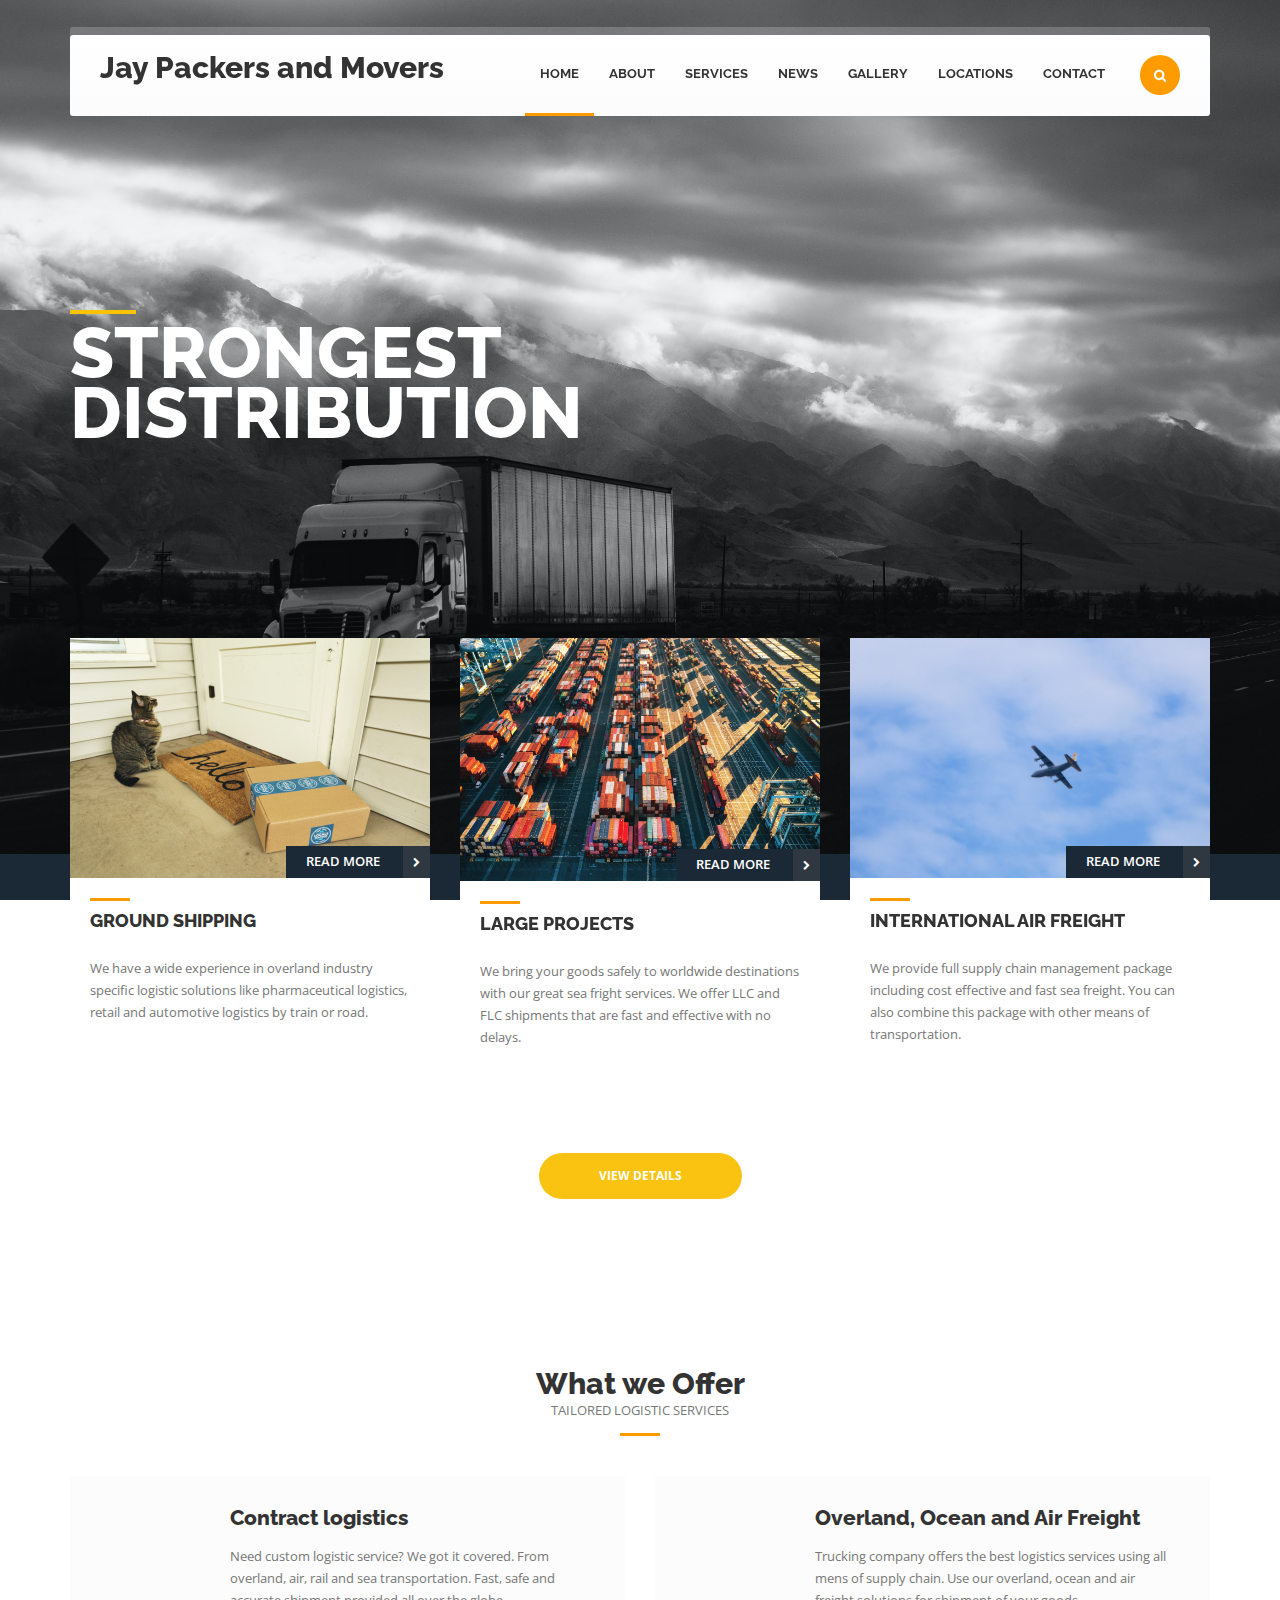
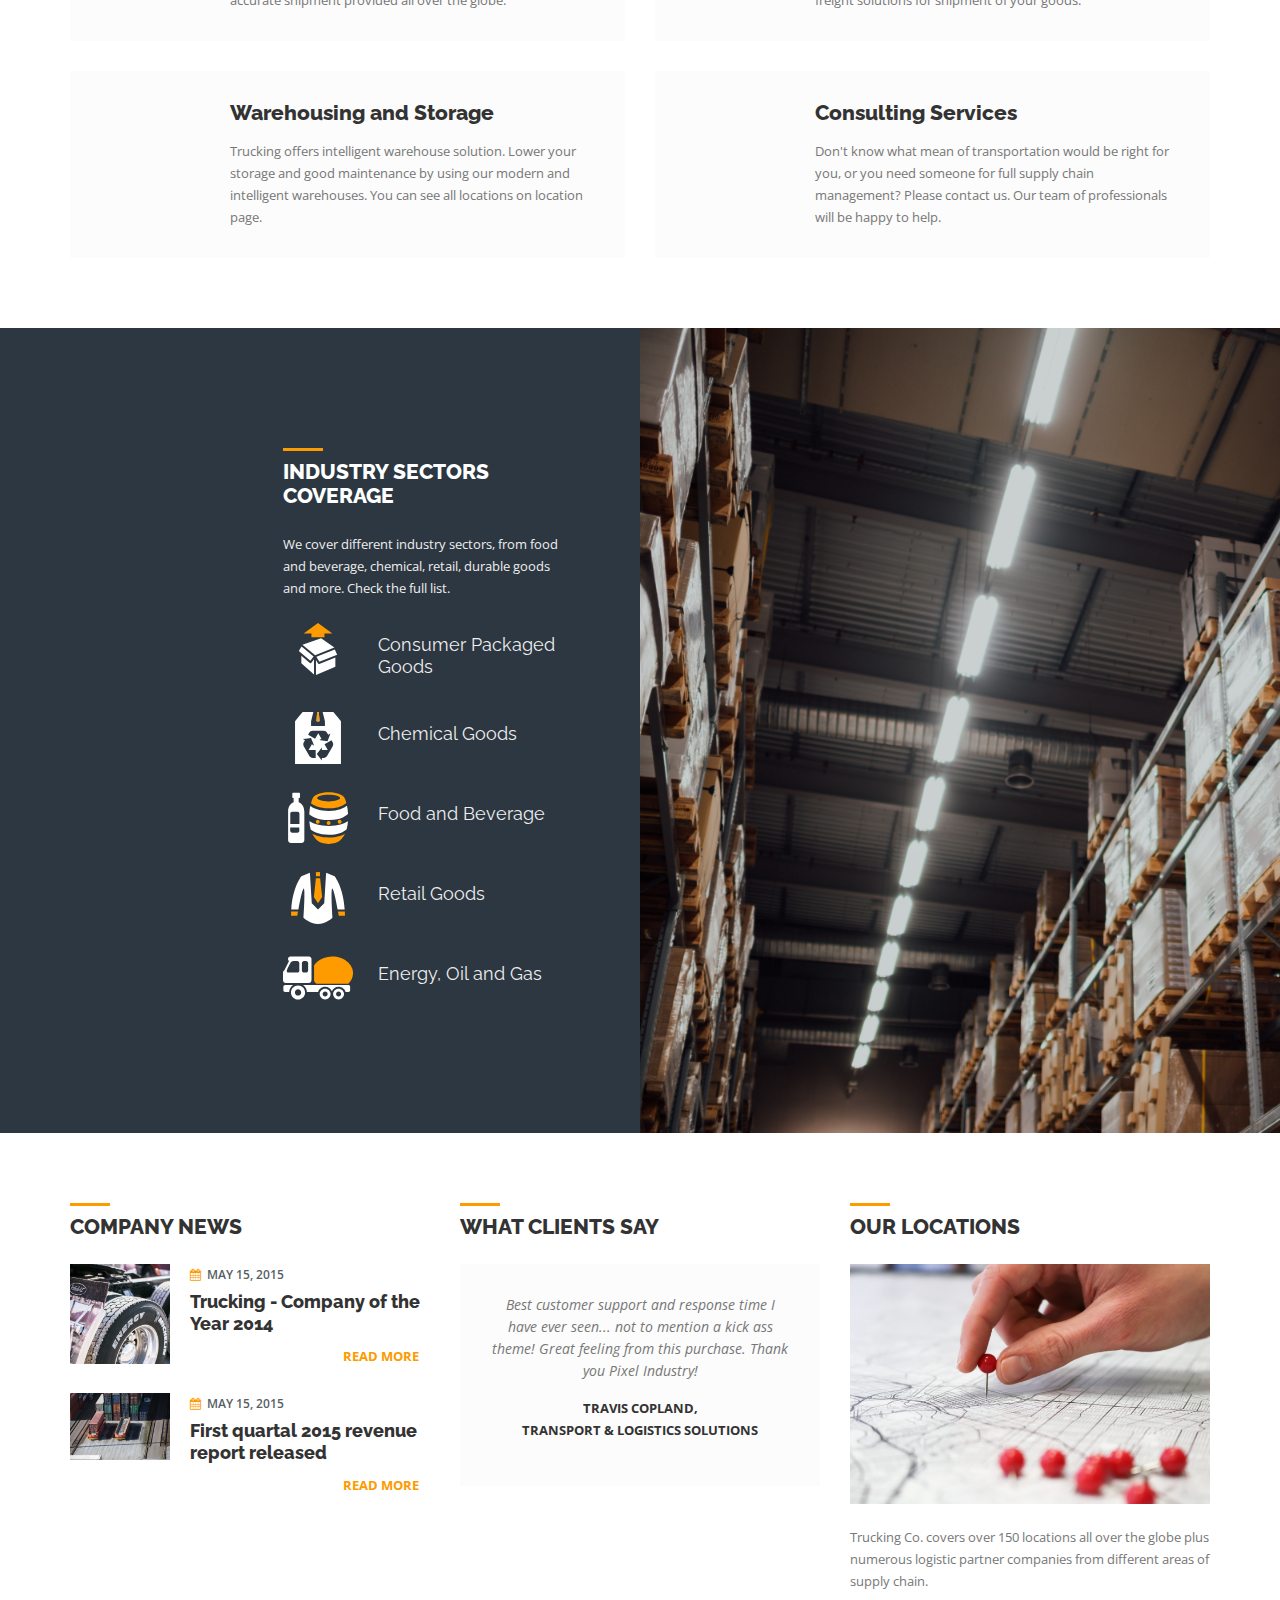
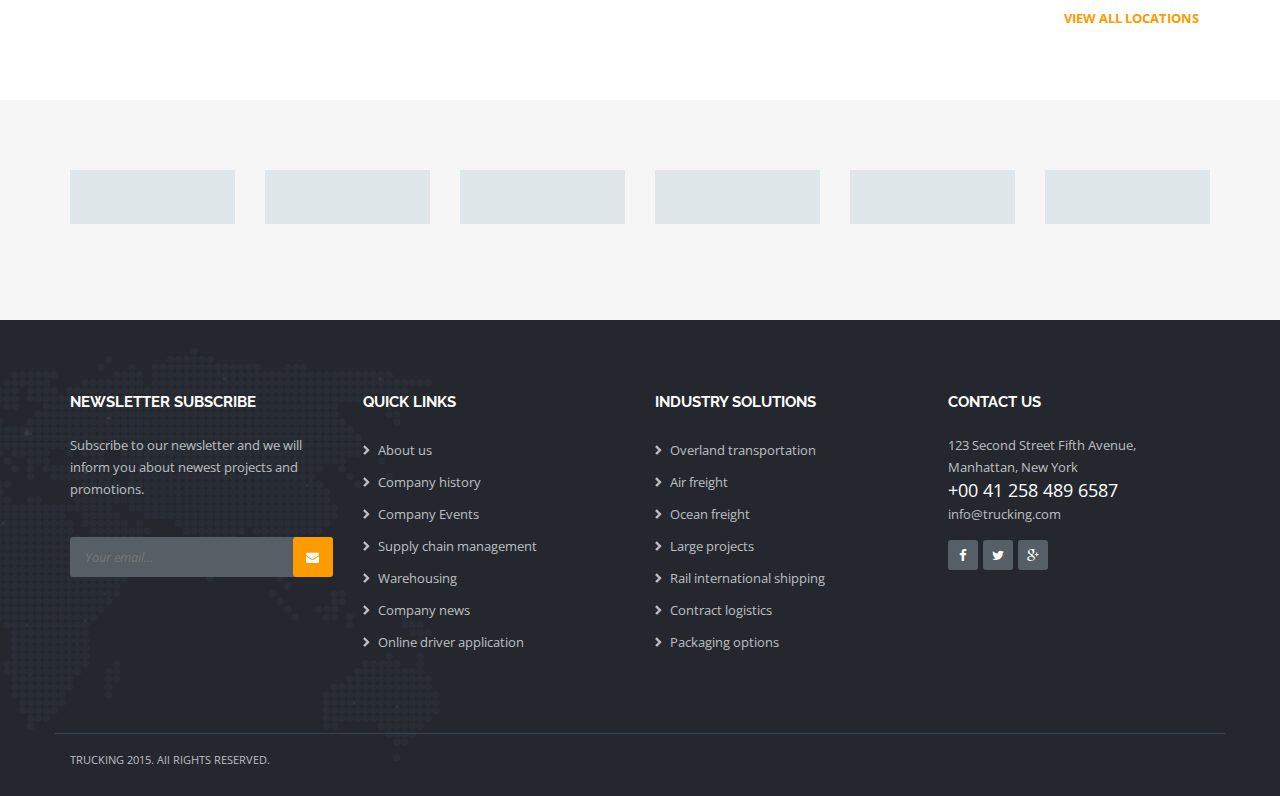
==== commit 7abe3fd3: "changes" ====
--- a/index.html
+++ b/index.html
@@ -913,7 +913,7 @@
                         </div><!-- .col-md-6 end -->
 
                         <div class="col-md-6">
-                            <p class="align-right">DESIGNED AND DEVELOPED BY <a href="www.pixel-industry.com">PIXEL INDUSTRY.</a> ELITE AUTHOR.</p>
+                            <!-- <p class="align-right">DESIGNED AND DEVELOPED BY <a href="www.pixel-industry.com">PIXEL INDUSTRY.</a> ELITE AUTHOR.</p> -->
                         </div><!-- .col-md-6 end -->
                     </div><!-- .row end -->
                 </div><!-- .container end -->
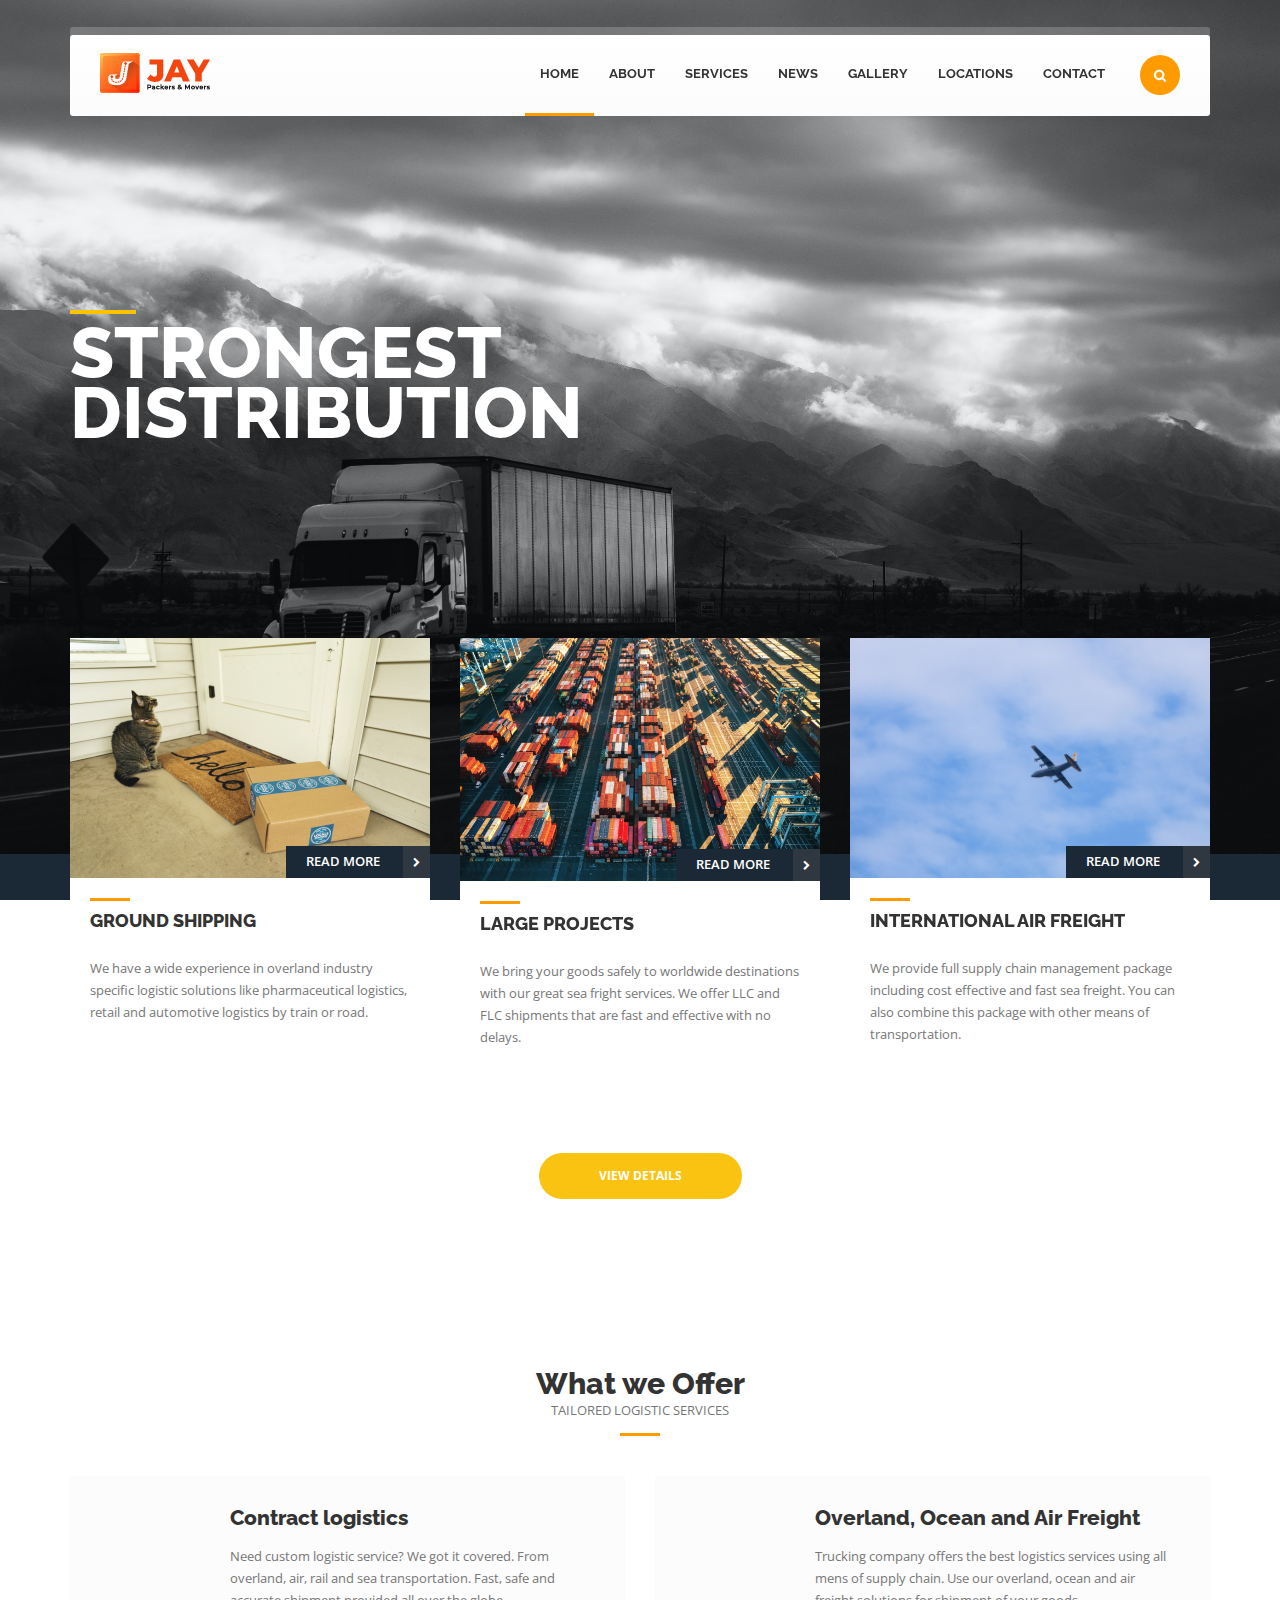
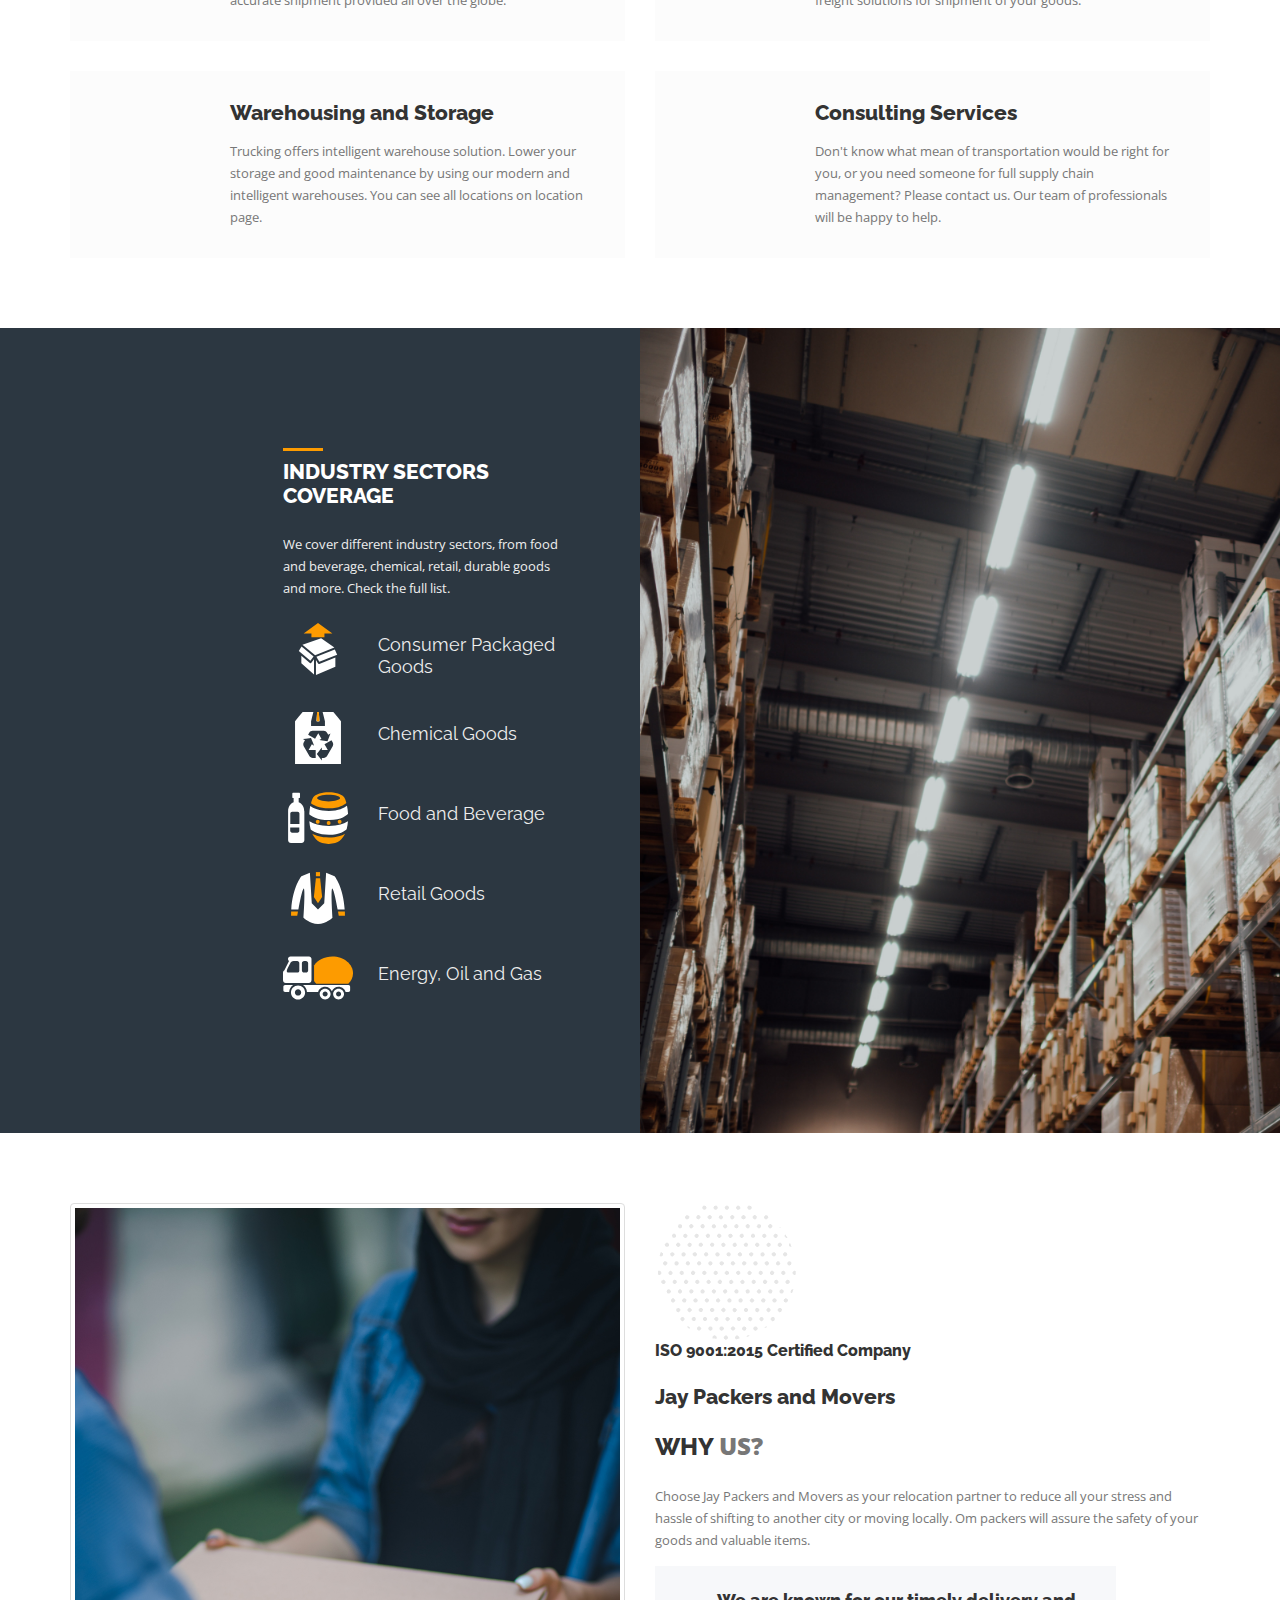
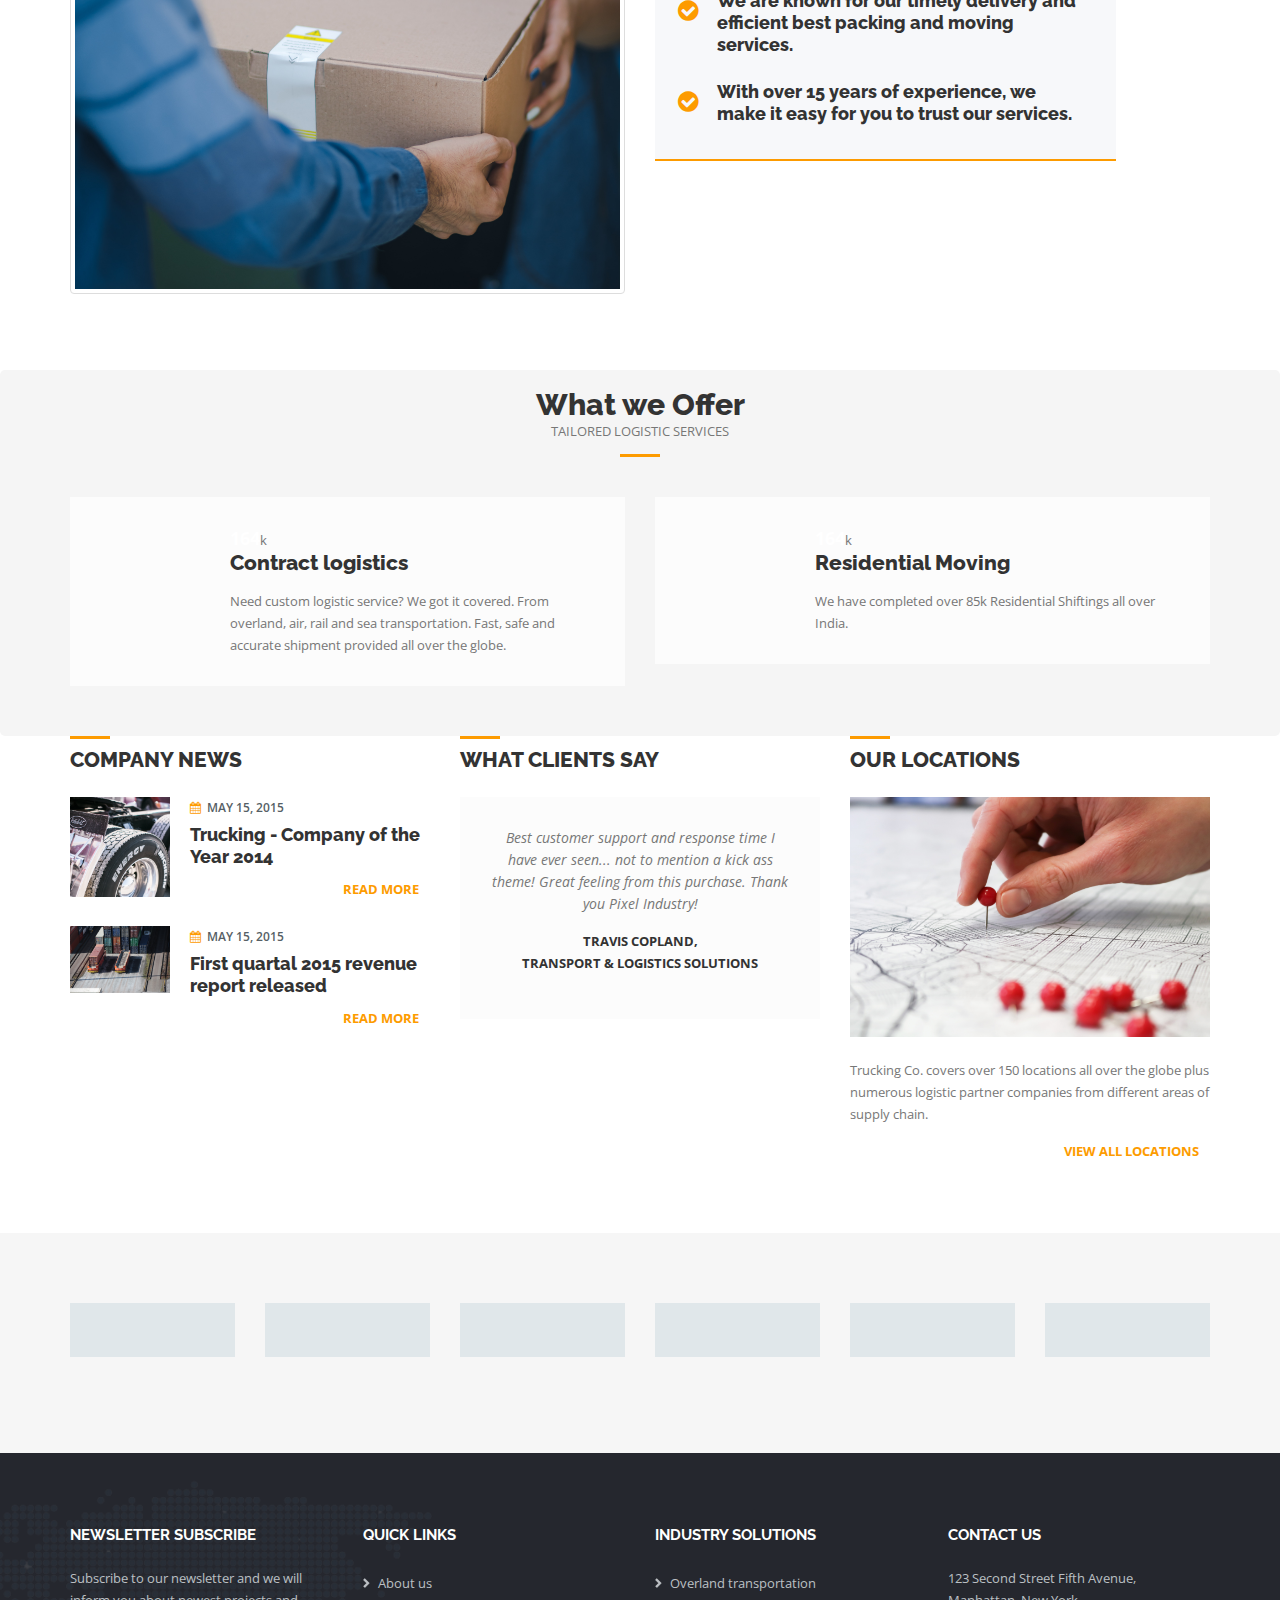
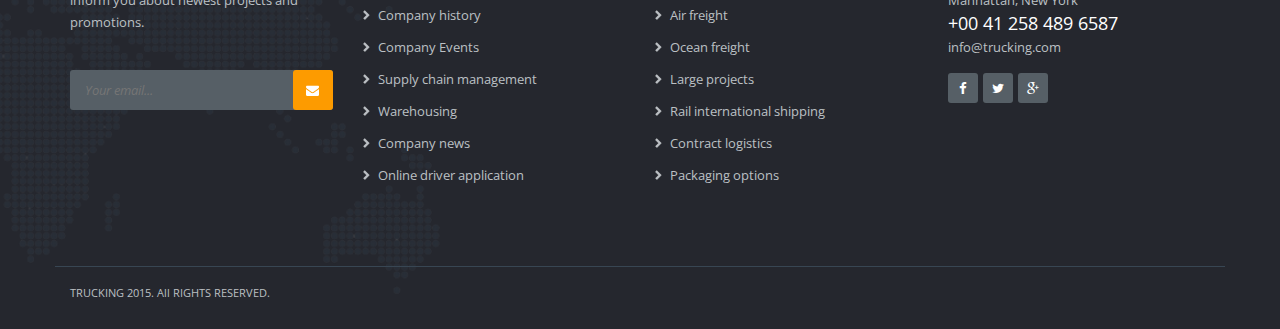
==== commit 75b4cfaa: "element added" ====
--- a/index.html
+++ b/index.html
@@ -1,1053 +1,1030 @@
 <!DOCTYPE html>
 <html>
-    <head>
-        <title>Trucking - Transportation and Logistics Website Template</title>
-        <meta name="description" content="Trucking is transportation and Logistics website template">
-        <meta name="author" content="pixel-industry">
-        <meta name="keywords" content="transportation, logistics, transportation template, logistics template, cargo, business">
-        <meta charset="UTF-8">
-        <meta name="viewport" content="width=device-width, initial-scale=1.0">
-
-        <!-- Stylesheets -->
-        <link rel="stylesheet" href="css/bootstrap.css"/><!-- bootstrap grid -->
-        <link rel="stylesheet" href="masterslider/style/masterslider.css" /><!-- Master slider css -->
-        <link rel="stylesheet" href="masterslider/skins/default/style.css" /><!-- Master slider default skin -->
-        <link rel="stylesheet" href="css/animate.css"/><!-- animations -->
-        <link rel='stylesheet' href='owl-carousel/owl.carousel.css'/><!-- Client carousel -->
-        <link rel="stylesheet" href="css/style.css"/><!-- template styles -->
-        <link rel="stylesheet" href="css/color-orange.css"/><!-- template main color -->
-        <link rel="stylesheet" href="css/retina.css"/><!-- retina ready styles -->
-        <link rel="stylesheet" href="css/responsive.css"/><!-- responsive styles -->
-
-        <!-- Google Web fonts -->
-        <link href='http://fonts.googleapis.com/css?family=Raleway:400,500,600,700,800' rel='stylesheet' type='text/css'>
-        <link href='http://fonts.googleapis.com/css?family=Open+Sans:400italic,600italic,700italic,400,800,700,600' rel='stylesheet' type='text/css'>
-
-        <!-- Font icons -->
-        <link rel="stylesheet" href="icon-fonts/font-awesome-4.3.0/css/font-awesome.min.css"/><!-- Fontawesome icons css -->
-    </head>
-    <body>
-        <div class="header-wrapper header-transparent">
-            <!-- .header.header-style01 start -->
-            <header id="header"  class="header-style01">
-                <!-- .container start -->
-                <div class="container">
-                    <!-- .main-nav start -->
-                    <div class="main-nav">
-                        <!-- .row start -->
-                        <div class="row">
-                            <div class="col-md-12">
-                                <nav class="navbar navbar-default nav-left" role="navigation">
-
-                                    <!-- .navbar-header start -->
-                                    <div class="navbar-header">
-                                        <div class="logo">
-                                            <a href="index.html">
-                                                <h1>Jay Packers and Movers</h1>
-                                                <!-- <img src="img/logo.png" alt="Trucking Transportation and Logistics HTML Template"/> -->
-                                            </a>
-                                        </div><!-- .logo end -->
-                                    </div><!-- .navbar-header start -->
-
-                                    <!-- MAIN NAVIGATION -->
-                                    <div class="collapse navbar-collapse">
-                                        <ul class="nav navbar-nav">
+
+<head>
+    <title>Jay Packers and Movers</title>
+    <meta name="description" content="Trucking is transportation and Logistics website template">
+    <meta name="author" content="pixel-industry">
+    <meta name="keywords"
+        content="transportation, logistics, transportation template, logistics template, cargo, business">
+    <meta charset="UTF-8">
+    <meta name="viewport" content="width=device-width, initial-scale=1.0">
+
+    <!-- Stylesheets -->
+    <link rel="stylesheet" href="css/bootstrap.css" /><!-- bootstrap grid -->
+    <link rel="stylesheet" href="masterslider/style/masterslider.css" /><!-- Master slider css -->
+    <link rel="stylesheet" href="masterslider/skins/default/style.css" /><!-- Master slider default skin -->
+    <link rel="stylesheet" href="css/animate.css" /><!-- animations -->
+    <link rel='stylesheet' href='owl-carousel/owl.carousel.css' /><!-- Client carousel -->
+    <link rel="stylesheet" href="css/style.css" /><!-- template styles -->
+    <link rel="stylesheet" href="css/color-orange.css" /><!-- template main color -->
+    <link rel="stylesheet" href="css/retina.css" /><!-- retina ready styles -->
+    <link rel="stylesheet" href="css/responsive.css" /><!-- responsive styles -->
+
+    <!-- Google Web fonts -->
+    <link href='http://fonts.googleapis.com/css?family=Raleway:400,500,600,700,800' rel='stylesheet' type='text/css'>
+    <link href='http://fonts.googleapis.com/css?family=Open+Sans:400italic,600italic,700italic,400,800,700,600'
+        rel='stylesheet' type='text/css'>
+
+    <!-- Font icons -->
+    <link rel="stylesheet" href="icon-fonts/font-awesome-4.3.0/css/font-awesome.min.css" />
+    <!-- Fontawesome icons css -->
+
+</head>
+
+<body>
+    <div class="header-wrapper header-transparent">
+        <!-- .header.header-style01 start -->
+        <header id="header" class="header-style01">
+            <!-- .container start -->
+            <div class="container">
+                <!-- .main-nav start -->
+                <div class="main-nav">
+                    <!-- .row start -->
+                    <div class="row">
+                        <div class="col-md-12">
+                            <nav class="navbar navbar-default nav-left" role="navigation">
+
+                                <!-- .navbar-header start -->
+                                <div class="navbar-header">
+                                    <div class="logo">
+                                        <a href="#">
+                                            <img src="img/logo.png" alt="" />
+                                        </a>
+                                    </div><!-- .logo end -->
+                                </div><!-- .navbar-header start -->
+
+                                <!-- MAIN NAVIGATION -->
+                                <div class="collapse navbar-collapse">
+                                    <ul class="nav navbar-nav">
+                                        <li class="current-menu-item">
+                                            <a href="#">Home</a>
+                                        </li><!-- .dropdown end -->
+
+                                        <li class="">
+                                            <a href="#">About</a>
+                                        </li><!-- .dropdown end -->
+
+                                        <li class="">
+                                            <a href="#">Services</a>
+                                        </li><!-- .dropdown end -->
+
+                                        <li><a href="#">News</a></li>
+
+                                        <li>
+                                            <a href="#">Gallery</a>
+                                        </li><!-- .dropdown end -->
+
+                                        <li><a href="#">Locations</a></li>
+
+                                        <li><a href="#">Contact</a></li>
+                                    </ul><!-- .nav.navbar-nav end -->
+
+                                    <!-- RESPONSIVE MENU -->
+                                    <div id="dl-menu" class="dl-menuwrapper">
+                                        <button class="dl-trigger">Open Menu</button>
+
+                                        <ul class="dl-menu">
                                             <li class="current-menu-item">
-                                                <a href="index.html" data-toggle="dropdown" class="dropdown-toggle">Home</a>
+                                                <a href="#">Home</a>
                                             </li><!-- .dropdown end -->
 
                                             <li class="">
-                                                <a href="about01.html" data-toggle="dropdown" class="dropdown-toggle">About</a>
+                                                <a href="#" data-toggle="dropdown" class="dropdown-toggle">About</a>
                                             </li><!-- .dropdown end -->
 
                                             <li class="">
-                                                <a href="" data-toggle="dropdown" class="dropdown-toggle">Services</a>
+                                                <a href="#">Services</a>
                                             </li><!-- .dropdown end -->
 
-                                            <li><a href="news-list.html">News</a></li>
+                                            <li><a href="#">News</a></li>
 
                                             <li>
-                                                <a href="gallery01.html">Gallery</a>
+                                                <a href="#">Gallery</a>
                                             </li><!-- .dropdown end -->
 
-                                            <li><a href="locations.html">Locations</a></li>
-
-                                            <li><a href="contact-simple.html">Contact</a></li>
-                                        </ul><!-- .nav.navbar-nav end -->
-
-                                        <!-- RESPONSIVE MENU -->
-                                        <div id="dl-menu" class="dl-menuwrapper">
-                                            <button class="dl-trigger">Open Menu</button>
-
-                                            <ul class="dl-menu">
-                                                <li>
-                                                    <a href="index.html">Home</a>
-                                                    <ul class="dl-submenu">
-                                                        <li><a href="index.html">Home default</a></li>
-                                                        <li><a href="index02.html">Trucking services overview</a></li>
-                                                        <li><a href="index03.html">Trucking video slider</a></li>
-                                                        <li><a href="index04.html">Trucking home simple</a></li>
-                                                        <li><a href="index05.html">Trucking services slider</a></li>
-                                                        <li><a href="index06.html">Trucking parallax slider</a></li>
-                                                        <li><a href="index07.html">Trucking Vehicle Fleet</a></li>
-                                                        <li><a href="index08.html">Trucking corporate</a></li>
-                                                        <li><a href="index09.html">Trucking simple slider</a></li>
-                                                        <li><a href="index10.html">Fullscreen minimal</a></li>
-                                                    </ul><!-- dl-submenu end -->
-                                                </li>
-
-                                                <li>
-                                                    <a href="#">About</a>
-                                                    <ul class="dl-submenu">
-                                                        <li>
-                                                            <a href="">Header types</a>
-                                                            <ul class="dl-submenu">
-                                                                <li><a href="index.html">Header default</a></li>
-                                                                <li><a href="header-default-top-bar.html">Header default top bar</a></li>
-                                                                <li><a href="index08.html">Header simple light bar</a></li>
-                                                                <li><a href="header-simple-dark-bar.html">Header simple dark bar</a></li>
-                                                                <li><a href="header-simple-dark.html">Header simple dark</a></li>
-                                                                <li><a href="header-menu-bottom.html">Header menu bottom light</a></li>
-                                                                <li><a href="header-menu-bottom-dark.html">Header menu bottom dark</a></li>
-                                                            </ul><!-- .dl-submenu end -->
-                                                        </li>
-                                                        <li><a href="about01.html">About simple</a></li>
-                                                        <li><a href="about02.html">About compact</a></li>
-                                                        <li><a href="about03.html">About with sidebar</a></li>
-                                                        <li><a href="simple-page-title.html">Simple page title</a></li>
-                                                        <li><a href="company-history.html">Company history</a></li>
-                                                        <li><a href="events.html">Company Events</a></li>
-                                                        <li><a href="clients.html">Company Clients</a></li>
-                                                        <li><a href="careers.html">Careers</a></li>
-                                                        <li><a href="driver-application.html">Online driver application</a></li>
-                                                    </ul><!-- dl-submenu end -->
-                                                </li>
-
-                                                <li>
-                                                    <a href="#">Services</a>
-                                                    <ul class="dl-submenu">
-                                                        <li><a href="services01.html">Services overview</a></li>
-                                                        <li>
-                                                            <a href="#">Logistics</a>
-                                                            <ul class="dl-submenu">
-                                                                <li><a href="services02.html">Logistics</a></li>
-                                                                <li><a href="overland-transportation.html">Overland transportation</a></li>
-                                                                <li><a href="air-freight.html">Air freight</a></li>
-                                                                <li><a href="ocean-freight.html">Ocean freight</a></li>
-                                                                <li><a href="large-projects.html">Large projects</a></li>
-                                                                <li><a href="rail-transportation.html">Rail international shipping</a></li>
-                                                                <li><a href="contract-logistics.html">Contract logistics</a></li>
-                                                            </ul><!-- .dl-submenu end -->
-                                                        </li>
-                                                        <li><a href="warehousing.html">Warehousing</a></li>
-                                                        <li><a href="supply-chain-management.html">Supply chain management</a></li>
-                                                        <li><a href="packaging-options.html">Packaging options</a></li>
-                                                        <li><a href="consulting-services.html">Consulting services</a></li>
-                                                    </ul><!-- dl-submenu end -->
-                                                </li>
-
-                                                <li>
-                                                    <a href="#">News</a>
-                                                    <ul class="dl-submenu">
-                                                        <li><a href="news-list.html">News list</a></li>
-                                                        <li><a href="news-masonry.html">News masonry</a></li>
-                                                        <li><a href="news-standard.html">News standard</a></li>
-                                                        <li><a href="news-single.html">News single</a></li>
-                                                    </ul><!-- .dl-submenu end -->
-                                                </li>
-
-                                                <li>
-                                                    <a href="#">Gallery</a>
-                                                    <ul class="dl-submenu">
-                                                        <li><a href="gallery01.html">Vehicle gallery full</a></li>
-                                                        <li><a href="gallery02.html">Vehicle gallery grid</a></li>
-                                                    </ul><!-- .dl-submenu end -->
-                                                </li>
-
-                                                <li><a href="locations.html">Locations</a></li>
-                                                
-                                                <li>
-                                                    <a href="#">Contact</a>
-                                                    <ul class="dl-submenu">
-                                                        <li><a href="contact-simple.html">Contact simple</a></li>
-                                                        <li><a href="contact-locations.html">Contact locations</a></li>
-                                                    </ul><!-- .dl-submenu end -->
-                                                </li>
-                                            </ul><!-- .dl-menu end -->
-                                        </div><!-- #dl-menu end -->
-
-                                        <!-- #search start -->
-                                        <div id="search">
-                                            <form action="#" method="get">
-                                                <input class="search-submit" type="submit" />
-                                                <input id="m_search" name="s" type="text" placeholder="Type and hit enter..." />                        
-                                            </form>
-                                        </div><!-- #search end -->
-                                    </div><!-- MAIN NAVIGATION END -->
-                                </nav><!-- .navbar.navbar-default end -->
-                            </div><!-- .col-md-12 end -->
-                        </div><!-- .row end -->
-                    </div><!-- .main-nav end -->
-                </div><!-- .container end -->
-            </header><!-- .header.header-style01 -->
-        </div><!-- .header-wrapper end -->
-
-        <div id="masterslider" class="master-slider ms-skin-default mb-0">
-            <!-- first slide -->
-            <div class="ms-slide">
-                <!-- slide background -->
-                <img src="masterslider/blank.gif" data-src="img/slider/slide01.jpg" alt="Strongest distribution network"/>  
-
-                <img class="ms-layer" src="masterslider/blank.gif" data-src="img/slider/slider-line.jpg" alt=""
-                     style="left: 0; top: 310px;"
-                     data-type="image" 
-                     data-effect="left(short)" 
-                     data-duration="300"
-                     data-hide-effect="fade" 
-                     data-delay="0" 
-                     />
-
-                <h2 class="ms-layer pi-caption01" 
-                    style="left: 0; top: 340px;" 
-                    data-type="text" 
-                    data-effect="left(short)" 
-                    data-duration="300"
-                    data-hide-effect="fade" 
-                    data-delay="300" 
-                    >
-                    strongest
-                </h2>
-
-                <h2 class="ms-layer pi-caption01" 
-                    style="left: 0; top: 400px;" 
-                    data-type="text"
-                    data-effect="left(short)" 
-                    data-duration="300"
-                    data-hide-effect="fade" 
-                    data-delay="600" 
-                    >
-                    distribution
-                </h2>
-
-                <h2 class="ms-layer pi-caption01" 
-                    style="left: 0; top: 460px;" 
-                    data-type="text"
-                    data-effect="left(short)" 
-                    data-duration="300"
-                    data-hide-effect="fade" 
-                    data-delay="900" 
-                    >
-                    network
-                </h2>
-            </div><!-- .ms-slide end -->
-
-            <!-- slide 02 start -->
-            <div class="ms-slide">
-                <!-- slide background -->
-                <img src="masterslider/blank.gif" data-src="img/slider/slide02.jpg" alt="International Air freight"/> 
-
-                <h2 class="ms-layer pi-caption01" 
-                    style="left: 58px; top: 390px;" 
-                    data-type="text" 
-                    data-effect="top(short)" 
-                    data-duration="300"
-                    data-hide-effect="fade" 
-                    data-delay="0" 
-                    >
-                    International Air Freight
-                </h2>
-
-                <img class="ms-layer" src="masterslider/blank.gif" data-src="img/slider/slider-line.jpg" alt=""
-                     style="left: 540px; top: 450px;"
-                     data-type="image" 
-                     data-effect="bottom(short)" 
-                     data-duration="300"
-                     data-hide-effect="fade" 
-                     data-delay="300" 
-                     />
-
-                <p class="ms-layer pi-text"
-                   style="left: 375px; top: 470px;"
-                   data-type="text" 
-                   data-effect="top(short)" 
-                   data-duration="300"
-                   data-hide-effect="fade" 
-                   data-delay="600"      
-                   >
-                    Fast International Air Delivery
-                </p>
-            </div><!-- .ms-slide end -->
-
-            <!-- slide 03 start -->
-            <div class="ms-slide">
-                <!-- slide background -->
-                <img src="masterslider/blank.gif" data-src="img/slider/slide03.jpg" alt="Worldwide freight services"/> 
-
-                <h2 class="ms-layer pi-caption01" 
-                    style="left: 258px; top: 390px;" 
-                    data-type="text" 
-                    data-effect="top(short)" 
-                    data-duration="300"
-                    data-hide-effect="fade" 
-                    data-delay="0" 
-                    >
-                    Freight services
-                </h2>
-
-                <img class="ms-layer" src="masterslider/blank.gif" data-src="img/slider/slider-line.jpg" alt=""
-                     style="left: 540px; top: 450px;"
-                     data-type="image" 
-                     data-effect="bottom(short)" 
-                     data-duration="300"
-                     data-hide-effect="fade" 
-                     data-delay="300" 
-                     />
-
-                <p class="ms-layer pi-text"
-                   style="left: 278px; top: 470px;"
-                   data-type="text" 
-                   data-effect="top(short)" 
-                   data-duration="300"
-                   data-hide-effect="fade" 
-                   data-delay="600"      
-                   >
-                    Road, air, train or overseas. We got it covered!
-                </p>
-            </div><!-- .ms-slide slide03 end -->
-
-            <!-- slide 04 start -->
-            <div class="ms-slide">
-                <!-- slide background -->
-                <img src="masterslider/blank.gif" data-src="img/slider/slide04.jpg" alt="Worldwide freight services"/> 
-
-                <h2 class="ms-layer pi-caption01" 
-                    style="left: 388px; top: 390px;" 
-                    data-type="text" 
-                    data-effect="top(short)" 
-                    data-duration="300"
-                    data-hide-effect="fade" 
-                    data-delay="00" 
-                    >
-                    Trucking
-                </h2>
-
-                <img class="ms-layer" src="masterslider/blank.gif" data-src="img/slider/slider-line.jpg" alt=""
-                     style="left: 540px; top: 450px;"
-                     data-type="image" 
-                     data-effect="bottom(short)" 
-                     data-duration="300"
-                     data-hide-effect="fade" 
-                     data-delay="300" 
-                     />
-
-                <p class="ms-layer pi-text"
-                   style="left: 265px; top: 470px;"
-                   data-type="text" 
-                   data-effect="top(short)" 
-                   data-duration="300"
-                   data-hide-effect="fade" 
-                   data-delay="600"      
-                   >
-                    Powerful Transport & Logistics Web Solution
-                </p>
-            </div><!-- .ms-slide slide04 end -->
-        </div><!-- #masterslider end -->
-
-        <div class="page-content parallax parallax01 mb-70">
-            <div class="container">
-                <div class="row services-negative-top">
-                    <div class="col-md-4 col-sm-4">
-                        <div class="service-feature-box">
-                            <div class="service-media">
-                                <img src="img/pics/img01.jpg" alt="Trucking"/>
-
-                                <a href="overland-transportation.html" class="read-more02">
+                                            <li><a href="#">Locations</a></li>
+
+                                            <li><a href="#">Contact</a></li>
+                                        </ul><!-- .dl-menu end -->
+                                    </div><!-- #dl-menu end -->
+
+                                    <!-- #search start -->
+                                    <div id="search">
+                                        <form action="#" method="get">
+                                            <input class="search-submit" type="submit" />
+                                            <input id="m_search" name="s" type="text"
+                                                placeholder="Type and hit enter..." />
+                                        </form>
+                                    </div><!-- #search end -->
+                                </div><!-- MAIN NAVIGATION END -->
+                            </nav><!-- .navbar.navbar-default end -->
+                        </div><!-- .col-md-12 end -->
+                    </div><!-- .row end -->
+                </div><!-- .main-nav end -->
+            </div><!-- .container end -->
+        </header><!-- .header.header-style01 -->
+    </div><!-- .header-wrapper end -->
+
+    <div id="masterslider" class="master-slider ms-skin-default mb-0">
+        <!-- first slide -->
+        <div class="ms-slide">
+            <!-- slide background -->
+            <img src="masterslider/blank.gif" data-src="img/slider/slide01.jpg" alt="Strongest distribution network" />
+
+            <img class="ms-layer" src="masterslider/blank.gif" data-src="img/slider/slider-line.jpg" alt=""
+                style="left: 0; top: 310px;" data-type="image" data-effect="left(short)" data-duration="300"
+                data-hide-effect="fade" data-delay="0" />
+
+            <h2 class="ms-layer pi-caption01" style="left: 0; top: 340px;" data-type="text" data-effect="left(short)"
+                data-duration="300" data-hide-effect="fade" data-delay="300">
+                strongest
+            </h2>
+
+            <h2 class="ms-layer pi-caption01" style="left: 0; top: 400px;" data-type="text" data-effect="left(short)"
+                data-duration="300" data-hide-effect="fade" data-delay="600">
+                distribution
+            </h2>
+
+            <h2 class="ms-layer pi-caption01" style="left: 0; top: 460px;" data-type="text" data-effect="left(short)"
+                data-duration="300" data-hide-effect="fade" data-delay="900">
+                network
+            </h2>
+        </div><!-- .ms-slide end -->
+
+        <!-- slide 02 start -->
+        <div class="ms-slide">
+            <!-- slide background -->
+            <img src="masterslider/blank.gif" data-src="img/slider/slide02.jpg" alt="International Air freight" />
+
+            <h2 class="ms-layer pi-caption01" style="left: 58px; top: 390px;" data-type="text" data-effect="top(short)"
+                data-duration="300" data-hide-effect="fade" data-delay="0">
+                International Air Freight
+            </h2>
+
+            <img class="ms-layer" src="masterslider/blank.gif" data-src="img/slider/slider-line.jpg" alt=""
+                style="left: 540px; top: 450px;" data-type="image" data-effect="bottom(short)" data-duration="300"
+                data-hide-effect="fade" data-delay="300" />
+
+            <p class="ms-layer pi-text" style="left: 375px; top: 470px;" data-type="text" data-effect="top(short)"
+                data-duration="300" data-hide-effect="fade" data-delay="600">
+                Fast International Air Delivery
+            </p>
+        </div><!-- .ms-slide end -->
+
+        <!-- slide 03 start -->
+        <div class="ms-slide">
+            <!-- slide background -->
+            <img src="masterslider/blank.gif" data-src="img/slider/slide03.jpg" alt="Worldwide freight services" />
+
+            <h2 class="ms-layer pi-caption01" style="left: 258px; top: 390px;" data-type="text" data-effect="top(short)"
+                data-duration="300" data-hide-effect="fade" data-delay="0">
+                Freight services
+            </h2>
+
+            <img class="ms-layer" src="masterslider/blank.gif" data-src="img/slider/slider-line.jpg" alt=""
+                style="left: 540px; top: 450px;" data-type="image" data-effect="bottom(short)" data-duration="300"
+                data-hide-effect="fade" data-delay="300" />
+
+            <p class="ms-layer pi-text" style="left: 278px; top: 470px;" data-type="text" data-effect="top(short)"
+                data-duration="300" data-hide-effect="fade" data-delay="600">
+                Road, air, train or overseas. We got it covered!
+            </p>
+        </div><!-- .ms-slide slide03 end -->
+
+        <!-- slide 04 start -->
+        <div class="ms-slide">
+            <!-- slide background -->
+            <img src="masterslider/blank.gif" data-src="img/slider/slide04.jpg" alt="Worldwide freight services" />
+
+            <h2 class="ms-layer pi-caption01" style="left: 388px; top: 390px;" data-type="text" data-effect="top(short)"
+                data-duration="300" data-hide-effect="fade" data-delay="00">
+                Trucking
+            </h2>
+
+            <img class="ms-layer" src="masterslider/blank.gif" data-src="img/slider/slider-line.jpg" alt=""
+                style="left: 540px; top: 450px;" data-type="image" data-effect="bottom(short)" data-duration="300"
+                data-hide-effect="fade" data-delay="300" />
+
+            <p class="ms-layer pi-text" style="left: 265px; top: 470px;" data-type="text" data-effect="top(short)"
+                data-duration="300" data-hide-effect="fade" data-delay="600">
+                Powerful Transport & Logistics Web Solution
+            </p>
+        </div><!-- .ms-slide slide04 end -->
+    </div><!-- #masterslider end -->
+
+    <div class="page-content parallax parallax01 mb-70">
+        <div class="container">
+            <div class="row services-negative-top">
+                <div class="col-md-4 col-sm-4">
+                    <div class="service-feature-box">
+                        <div class="service-media">
+                            <img src="img/pics/img01.jpg" alt="Trucking" />
+
+                            <a href="#" class="read-more02">
+                                <span>
+                                    Read more
+                                    <i class="fa fa-chevron-right"></i>
+                                </span>
+                            </a>
+                        </div><!-- .service-media end -->
+
+                        <div class="service-body">
+                            <div class="custom-heading">
+                                <h4>GROUND SHIPPING</h4>
+                            </div><!-- .custom-heading end -->
+
+                            <p>
+                                We have a wide experience in overland
+                                industry specific logistic solutions like
+                                pharmaceutical logistics, retail and
+                                automotive logistics by train or road.
+                            </p>
+                        </div><!-- .service-body end -->
+                    </div><!-- .service-feature-box-end -->
+                </div><!-- .col-md-4 end -->
+
+                <div class="col-md-4 col-sm-4">
+                    <div class="service-feature-box">
+                        <div class="service-media">
+                            <img src="img/pics/img02.jpg" alt="Trucking" />
+
+                            <a href="#" class="read-more02">
+                                <span>
+                                    Read more
+                                    <i class="fa fa-chevron-right"></i>
+                                </span>
+                            </a>
+                        </div><!-- .service-media end -->
+
+                        <div class="service-body">
+                            <div class="custom-heading">
+                                <h4>LARGE PROJECTS</h4>
+                            </div><!-- .custom-heading end -->
+
+                            <p>
+                                We bring your goods safely to worldwide
+                                destinations with our great sea fright
+                                services. We offer LLC and FLC shipments
+                                that are fast and effective with no delays.
+                            </p>
+                        </div><!-- .service-body end -->
+                    </div><!-- .service-feature-box-end -->
+                </div><!-- .col-md-4 end -->
+
+                <div class="col-md-4 col-sm-4">
+                    <div class="service-feature-box">
+                        <div class="service-media">
+                            <img src="img/pics/img03.jpg" alt="Trucking" />
+
+                            <a href="#" class="read-more02">
+                                <span>
+                                    Read more
+                                    <i class="fa fa-chevron-right"></i>
+                                </span>
+                            </a>
+                        </div><!-- .service-media end -->
+
+                        <div class="service-body">
+                            <div class="custom-heading">
+                                <h4>INTERNATIONAL AIR FREIGHT</h4>
+                            </div><!-- .custom-heading end -->
+
+                            <p>
+                                We provide full supply chain management
+                                package including cost effective and fast
+                                sea freight. You can also combine this
+                                package with other means of transportation.
+                            </p>
+                        </div><!-- .service-body end -->
+                    </div><!-- .service-feature-box-end -->
+                </div><!-- .col-md-4 end -->
+            </div><!-- .row end -->
+
+            <div class="row">
+                <div class="col-md-12">
+                    <a href="#" class="btn btn-big btn-yellow btn-centered">
+                        <span>
+                            view details
+                        </span>
+                    </a>
+                </div><!-- .col-md-12 end -->
+            </div><!-- .row end -->
+        </div><!-- .container end -->
+    </div><!-- .page-content end -->
+
+    <div class="page-content">
+        <div class="container">
+            <div class="row">
+                <div class="col-md-12">
+                    <div class="custom-heading02">
+                        <h2>What we Offer</h2>
+                        <p>
+                            TAILORED LOGISTIC SERVICES
+                        </p>
+                    </div><!-- .custom-heading02 end -->
+                </div><!-- .col-md-12 end -->
+            </div><!-- .row end -->
+
+            <div class="row mb-30">
+                <div class="col-md-6 col-sm-6">
+                    <div class="service-icon-left-boxed">
+                        <div class="icon-container animated triggerAnimation" data-animate="zoomIn">
+                            <img src="img/svg/pi-checklist-2.svg" alt="checklist icon" />
+                        </div><!-- .icon-container end -->
+
+                        <div class="service-details">
+                            <h3>Contract logistics</h3>
+
+                            <p>
+                                Need custom logistic service? We got it
+                                covered. From overland, air, rail and sea
+                                transportation. Fast, safe and accurate
+                                shipment provided all over the globe.
+                            </p>
+                        </div><!-- .service-details end -->
+                    </div><!-- .service-icon-left-boxed end -->
+                </div><!-- .col-md-6 end -->
+
+                <div class="col-md-6 col-sm-6">
+                    <div class="service-icon-left-boxed">
+                        <div class="icon-container animated triggerAnimation" data-animate="zoomIn">
+                            <img src="img/svg/pi-globe-5.svg" alt="globe icon" />
+                        </div><!-- .icon-container end -->
+
+                        <div class="service-details">
+                            <h3>Overland, Ocean and Air Freight</h3>
+
+                            <p>
+                                Trucking company offers the best logistics
+                                services using all mens of supply chain. Use
+                                our overland, ocean and air freight solutions
+                                for shipment of your goods.
+                            </p>
+                        </div><!-- .service-details end -->
+                    </div><!-- .service-icon-left-boxed end -->
+                </div><!-- .col-md-6 end -->
+            </div><!-- .row.mb-30 end -->
+
+            <div class="row">
+                <div class="col-md-6 col-sm-6">
+                    <div class="service-icon-left-boxed">
+                        <div class="icon-container animated triggerAnimation" data-animate="zoomIn">
+                            <img src="img/svg/pi-forklift-truck-5.svg" alt="forktruck icon" />
+                        </div><!-- .icon-container end -->
+
+                        <div class="service-details">
+                            <h3>Warehousing and Storage</h3>
+
+                            <p>
+                                Trucking offers intelligent warehouse solution.
+                                Lower your storage and good maintenance by
+                                using our modern and intelligent warehouses.
+                                You can see all locations on location page.
+                            </p>
+                        </div><!-- .service-details end -->
+                    </div><!-- .service-icon-left-boxed end -->
+                </div><!-- .col-md-6 end -->
+
+                <div class="col-md-6 col-sm-6">
+                    <div class="service-icon-left-boxed">
+                        <div class="icon-container animated triggerAnimation" data-animate="zoomIn">
+                            <img src="img/svg/pi-touch-desktop.svg" alt="touch icon" />
+                        </div><!-- .icon-container end -->
+
+                        <div class="service-details">
+                            <h3>Consulting Services</h3>
+
+                            <p>
+                                Don't know what mean of transportation
+                                would be right for you, or you need someone
+                                for full supply chain management? Please contact
+                                us. Our team of professionals will be happy to help.
+                            </p>
+                        </div><!-- .service-details end -->
+                    </div><!-- .service-icon-left-boxed end -->
+                </div><!-- .col-md-6 end -->
+            </div><!-- .row.mb-30 end -->
+        </div><!-- .container end -->
+    </div><!-- .page-content end -->
+
+    <div class="page-content custom-bkg bkg-dark-blue column-img-bkg dark mb-70">
+        <div class="container-fluid">
+            <div class="row">
+                <div class="col-md-4 col-md-offset-2 custom-col-padding-both">
+                    <div class="custom-heading">
+                        <h3>INDUSTRY SECTORS COVERAGE</h3>
+                    </div><!-- .custom-heading end -->
+
+                    <p>
+                        We cover different industry sectors, from food and
+                        beverage, chemical, retail, durable goods and more.
+                        Check the full list.
+                    </p>
+
+                    <ul class="service-list clearfix">
+                        <li>
+                            <div class="icon-container">
+                                <img class="svg-white" src="img/svg/pi-cargo-box-2.svg" alt="icon" />
+                            </div><!-- .icon-container end -->
+
+                            <p>
+                                Consumer Packaged Goods
+                            </p>
+                        </li>
+
+                        <li>
+                            <div class="icon-container">
+                                <img class="svg-white" src="img/svg/pi-mark-energy.svg" alt="icon" />
+                            </div><!-- .icon-container end -->
+
+                            <p>
+                                Chemical Goods
+                            </p>
+                        </li>
+
+                        <li>
+                            <div class="icon-container">
+                                <img class="svg-white" src="img/svg/pi-food-beverage.svg" alt="icon" />
+                            </div><!-- .icon-container end -->
+
+                            <p>
+                                Food and Beverage
+                            </p>
+                        </li>
+
+                        <li>
+                            <div class="icon-container">
+                                <img class="svg-white" src="img/svg/pi-cargo-retail.svg" alt="icon" />
+                            </div><!-- .icon-container end -->
+
+                            <p>
+                                Retail Goods
+                            </p>
+                        </li>
+
+                        <li>
+                            <div class="icon-container">
+                                <img class="svg-white" src="img/svg/pi-truck-8.svg" alt="icon" />
+                            </div><!-- .icon-container end -->
+
+                            <p>
+                                Energy, Oil and Gas
+                            </p>
+                        </li>
+                    </ul><!-- .service-list end -->
+                </div><!-- .col-md-6 end -->
+
+                <div class="col-md-6 img-bkg01">
+                    <div>&nbsp;</div>
+                </div>
+            </div><!-- .row end -->
+        </div><!-- .container end -->
+    </div><!-- .page-content.bkg-dark-blue end -->
+
+    <div class="about-section style-elevent pt-220 pb-70">
+        <div class="container">
+            <div class="row">
+                <div class="col-sm-12 col-md-6 col-lg-6 wow slideInLeft">
+                    <div class="section-thumb">
+                        <img src="img/pics/pack.jpg" alt="packing OM packers" class="img-fluid img-thumbnail">
+                    </div>
+                </div>
+                <div class="col-sm-12 col-md-6 col-lg-6 wow slideInRight">
+                    <div class="content-wrapper">
+                        <div class="section-head mb-40">
+                            <div class="hero-shape-one1 rotateme">
+                                <img src="img/pics/hs1.png" alt="shape-1 om">
+                            </div>
+                            <h5>ISO 9001:2015 Certified Company</h5>
+                            <h3>Jay Packers and Movers</h3>
+                            <h2>WHY <span>US?</span></h2>
+                            <div class="section-content-text">
+                                <p>Choose Jay Packers and Movers as your relocation partner to reduce all your stress
+                                    and hassle of shifting to another city or moving locally. Om packers will assure the
+                                    safety of your goods and valuable items.</p>
+                            </div>
+                        </div>
+                        <div class="content-container">
+                            <div class="about-single-content d-flex">
+                                <div class="icon">
+                                    <i class="fa fa-check-circle"></i>
+                                </div>
+                                <div class="content-inner">
+                                    <h4>We are known for our timely delivery and efficient best packing and moving
+                                        services.</h4>
+                                </div>
+                            </div>
+                            <div class="about-single-content d-flex">
+                                <div class="icon">
+                                    <i class="fa fa-check-circle"></i>
+                                </div>
+                                <div class="content-inner">
+                                    <h4>With over 15 years of experience, we make it easy for you to trust our services.
+                                    </h4>
+                                </div>
+                            </div>
+                        </div>
+                    </div>
+                </div>
+            </div>
+        </div>
+    </div>
+
+    <div class="counter">
+        <div class="row">
+            <div class="col-md-12">
+                <div class="custom-heading02">
+                    <h2>What we Offer</h2>
+                    <p>
+                        TAILORED LOGISTIC SERVICES
+                    </p>
+                </div><!-- .custom-heading02 end -->
+            </div><!-- .col-md-12 end -->
+        </div><!-- .row end -->
+
+        <div class="container">
+            <div class="row mb-30">
+                <div class="col-md-6 col-sm-6">
+                    <div class="service-icon-left-boxed text-center">
+                        <script>
+                            let counts = setInterval(updated);
+                            let upto = 0;
+                            function updated() {
+                                var count = document.getElementById("count-1");
+                                count.innerHTML = ++upto;
+                                if (upto === 500) {
+                                    clearInterval(counts);
+                                }
+                            }
+                        </script>
+                        <div class="service-details">
+                            <span id="count-1" style="color:white; font-size: large; font-weight: bolder;"></span>k
+                            <h3>Contract logistics</h3>
+
+                            <p>
+                                Need custom logistic service? We got it
+                                covered. From overland, air, rail and sea
+                                transportation. Fast, safe and accurate
+                                shipment provided all over the globe.
+                            </p>
+                        </div><!-- .service-details end -->
+                    </div><!-- .service-icon-left-boxed end -->
+                </div><!-- .col-md-6 end -->
+
+                <div class="col-md-6 col-sm-6">
+                    <div class="service-icon-left-boxed">
+                        <script>
+                            let county = setInterval(updated);
+                            let till = 0;
+                            function updated() {
+                                var count = document.getElementById("count-2");
+                                count.innerHTML = ++till;
+                                if (till === 500) {
+                                    clearInterval(county);
+                                }
+                            }
+                        </script>
+                        <div class="service-details">
+                            <span class="" id="count-2"
+                                style="color:white; font-size: large; font-weight: bolder;"></span>k
+                            <h3>Residential Moving</h3>
+                            <p>We have completed over 85k Residential Shiftings all over India.</p>
+                        </div><!-- .service-details end -->
+                    </div><!-- .service-icon-left-boxed end -->
+                </div><!-- .col-md-6 end -->
+            </div><!-- .row.mb-30 end -->
+        </div>
+
+    </div>
+
+    <div class="page-content">
+        <div class="container">
+            <div class="row">
+                <div class="col-md-4 col-sm-6">
+                    <div class="custom-heading">
+                        <h3>company news</h3>
+                    </div><!-- .custom-heading end -->
+
+                    <ul class="pi-latest-posts clearfix">
+                        <li>
+                            <div class="post-media">
+                                <img src="img/blog/latest01.jpg" alt="" />
+                            </div><!-- .post-media end -->
+
+                            <div class="post-details">
+                                <div class="post-date">
+                                    <p>
+                                        <i class="fa fa-calendar"></i>
+                                        MAY 15, 2015
+                                    </p>
+                                </div>
+
+                                <a href="#">
+                                    <h4>
+                                        Trucking - Company of the Year 2014
+                                    </h4>
+                                </a>
+
+                                <a href="#" class="read-more">
                                     <span>
                                         Read more
                                         <i class="fa fa-chevron-right"></i>
                                     </span>
                                 </a>
-                            </div><!-- .service-media end -->
-
-                            <div class="service-body">
-                                <div class="custom-heading">
-                                    <h4>GROUND SHIPPING</h4>
-                                </div><!-- .custom-heading end -->
-
-                                <p>
-                                    We have a wide experience in overland 
-                                    industry specific logistic solutions like 
-                                    pharmaceutical logistics, retail and 
-                                    automotive logistics by train or road.
-                                </p>
-                            </div><!-- .service-body end -->
-                        </div><!-- .service-feature-box-end -->
-                    </div><!-- .col-md-4 end -->
-
-                    <div class="col-md-4 col-sm-4">
-                        <div class="service-feature-box">
-                            <div class="service-media">
-                                <img src="img/pics/img02.jpg" alt="Trucking"/>
-
-                                <a href="large-projects.html" class="read-more02">
+                            </div><!-- .post-details end -->
+                        </li>
+
+                        <li>
+                            <div class="post-media">
+                                <img src="img/blog/latest02.jpg" alt="" />
+                            </div><!-- .post-media end -->
+
+                            <div class="post-details">
+                                <div class="post-date">
+                                    <p>
+                                        <i class="fa fa-calendar"></i>
+                                        MAY 15, 2015
+                                    </p>
+                                </div>
+
+                                <a href="#">
+                                    <h4>
+                                        First quartal 2015 revenue report released
+                                    </h4>
+                                </a>
+
+                                <a href="#" class="read-more">
                                     <span>
                                         Read more
                                         <i class="fa fa-chevron-right"></i>
                                     </span>
                                 </a>
-                            </div><!-- .service-media end -->
-
-                            <div class="service-body">
-                                <div class="custom-heading">
-                                    <h4>LARGE PROJECTS</h4>
-                                </div><!-- .custom-heading end -->
-
-                                <p>
-                                    We bring your goods safely to worldwide 
-                                    destinations with our great sea fright
-                                    services. We offer LLC and FLC shipments
-                                    that are fast and effective with no delays. 
-                                </p>
-                            </div><!-- .service-body end -->
-                        </div><!-- .service-feature-box-end -->
-                    </div><!-- .col-md-4 end -->
-
-                    <div class="col-md-4 col-sm-4">
-                        <div class="service-feature-box">
-                            <div class="service-media">
-                                <img src="img/pics/img03.jpg" alt="Trucking"/>
-
-                                <a href="air-freight.html" class="read-more02">
-                                    <span>
-                                        Read more
-                                        <i class="fa fa-chevron-right"></i>
-                                    </span>
-                                </a>
-                            </div><!-- .service-media end -->
-
-                            <div class="service-body">
-                                <div class="custom-heading">
-                                    <h4>INTERNATIONAL AIR FREIGHT</h4>
-                                </div><!-- .custom-heading end -->
-
-                                <p>
-                                    We provide full supply chain management 
-                                    package including cost effective and fast 
-                                    sea freight. You can also combine this 
-                                    package with other means of transportation.
-                                </p>
-                            </div><!-- .service-body end -->
-                        </div><!-- .service-feature-box-end -->
-                    </div><!-- .col-md-4 end -->
-                </div><!-- .row end -->
-
+                            </div><!-- .post-details end -->
+                        </li>
+                    </ul><!-- .pi-latest-posts end -->
+                </div><!-- .col-md-4 end -->
+
+                <div class="col-md-4 col-sm-6">
+                    <div class="custom-heading">
+                        <h3>what clients say</h3>
+                    </div><!-- .custom-heading end -->
+
+                    <div class="carousel-container">
+                        <div id="testimonial-carousel" class="owl-carousel owl-carousel-navigation">
+                            <div class="owl-item">
+                                <div class="testimonial">
+                                    <p>
+                                        Best customer support and
+                                        response time I have ever seen...
+                                        not to mention a kick ass theme!
+                                        Great feeling from this purchase.
+                                        Thank you Pixel Industry!
+                                    </p>
+
+                                    <div class="testimonial-author">
+                                        <p>
+                                            TRAVIS COPLAND, <br />
+                                            Transport & Logistics Solutions
+                                        </p>
+                                    </div><!-- .testimonial-author end -->
+                                </div><!-- .testimonial end -->
+                            </div><!-- .owl-item end -->
+
+                            <div class="owl-item">
+                                <div class="testimonial">
+                                    <p>
+                                        Thanks for developing
+                                        products to help many people
+                                        to work as I do. Thank you!
+                                        Success for all! I did not
+                                        need to use the support,
+                                        this never happened to me.
+                                        Pocket Theme bought today
+                                        for another client, very
+                                        good too! Hug!
+                                    </p>
+
+                                    <div class="testimonial-author">
+                                        <p>
+                                            ADRIANOSP, <br />
+                                            Themeforest member
+                                        </p>
+                                    </div><!-- .testimonial-author end -->
+                                </div><!-- .testimonial end -->
+                            </div><!-- .owl-item end -->
+
+                            <div class="owl-item">
+                                <div class="testimonial">
+                                    <p>
+                                        We have several sites now
+                                        built in Elvyre across
+                                        several servers and have had
+                                        almost zero issues. The
+                                        documentation is great and
+                                        the featureset is phenomenal.
+                                        It is the best looking
+                                        pro-level and fairly easy-to-implement
+                                        advanced theme we are currently
+                                        regularly using. The end product
+                                        is great and easy to use and
+                                        configure. Highly recommended...
+                                    </p>
+
+                                    <div class="testimonial-author">
+                                        <p>
+                                            DIGITALMARKETINGASSOCIATES, <br />
+                                            Themeforest member
+                                        </p>
+                                    </div><!-- .testimonial-author end -->
+                                </div><!-- .testimonial end -->
+                            </div><!-- .owl-item end -->
+                        </div><!-- #testimonial-carousel end -->
+                    </div><!-- .carousel-container end -->
+                </div><!-- .col-md-4 end -->
+
+                <div class="col-md-4 col-sm-12 clearfix">
+                    <div class="custom-heading">
+                        <h3>our locations</h3>
+                    </div><!-- .custom-heading end -->
+
+                    <img src="img/pics/locations.jpg" alt="locations illustration" />
+
+                    <br />
+
+                    <p>
+                        Trucking Co. covers over 150 locations all
+                        over the globe plus numerous logistic
+                        partner companies from different areas of
+                        supply chain.
+                    </p>
+
+                    <a href="#" class="read-more">
+                        <span>
+                            View all locations
+                            <i class="fa fa-chevron-right"></i>
+                        </span>
+                    </a>
+                </div><!-- .col-md-4 end -->
+            </div><!-- .row end -->
+        </div><!-- .container end -->
+    </div><!-- .page-content end -->
+
+    <div class="page-content custom-bkg bkg-grey">
+        <div class="container">
+            <div class="row">
+                <div class="col-md-12">
+                    <div class="carousel-container">
+                        <div id="client-carousel" class="owl-carousel owl-carousel-navigation">
+                            <div class="owl-item"><img src="img/pics/client01.png" alt="" /></div>
+                            <div class="owl-item"><img src="img/pics/client02.png" alt="" /></div>
+                            <div class="owl-item"><img src="img/pics/client03.png" alt="" /></div>
+                            <div class="owl-item"><img src="img/pics/client04.png" alt="" /></div>
+                            <div class="owl-item"><img src="img/pics/client05.png" alt="" /></div>
+                            <div class="owl-item"><img src="img/pics/client06.png" alt="" /></div>
+                        </div><!-- .owl-carousel.owl-carousel-navigation end -->
+                    </div><!-- .carousel-container end -->
+                </div><!-- .col-md-12 end -->
+            </div><!-- .row end -->
+        </div><!-- .container end -->
+    </div><!-- .page-content end -->
+
+    <div id="footer-wrapper" class="footer-dark">
+        <footer id="footer">
+            <div class="container">
                 <div class="row">
-                    <div class="col-md-12">
-                        <a href="services02.html" class="btn btn-big btn-yellow btn-centered">
-                            <span>
-                                view details
+                    <ul class="col-md-3 col-sm-6 footer-widget-container clearfix">
+                        <!-- .widget.widget_text -->
+                        <li class="widget widget_newsletterwidget">
+                            <div class="title">
+                                <h3>newsletter subscribe</h3>
+                            </div>
+
+                            <p>
+                                Subscribe to our newsletter and we will
+                                inform you about newest projects and promotions.
+                            </p>
+
+                            <br />
+
+                            <form class="newsletter">
+                                <input class="email" type="email" placeholder="Your email...">
+                                <input type="submit" class="submit" value="">
+                            </form>
+                        </li><!-- .widget.widget_newsletterwidget end -->
+                    </ul><!-- .col-md-3.footer-widget-container end -->
+
+                    <ul class="col-md-3 col-sm-6 footer-widget-container">
+                        <!-- .widget-pages start -->
+                        <li class="widget widget_pages">
+                            <div class="title">
+                                <h3>quick links</h3>
+                            </div>
+
+                            <ul>
+                                <li><a href="#">About us</a></li>
+                                <li><a href="#">Company history</a></li>
+                                <li><a href="#">Company Events</a></li>
+                                <li><a href="#">Supply chain management</a></li>
+                                <li><a href="#">Warehousing</a></li>
+                                <li><a href="#">Company news</a></li>
+                                <li><a href="#">Online driver application</a></li>
+                            </ul>
+                        </li><!-- .widget-pages end -->
+                    </ul><!-- .col-md-3.footer-widget-container end -->
+
+                    <ul class="col-md-3 col-sm-6 footer-widget-container">
+                        <!-- .widget-pages start -->
+                        <li class="widget widget_pages">
+                            <div class="title">
+                                <h3>Industry solutions</h3>
+                            </div>
+
+                            <ul>
+                                <li><a href="#">Overland transportation</a></li>
+                                <li><a href="#">Air freight</a></li>
+                                <li><a href="#">Ocean freight</a></li>
+                                <li><a href="#">Large projects</a></li>
+                                <li><a href="#">Rail international shipping</a></li>
+                                <li><a href="#">Contract logistics</a></li>
+                                <li><a href="#">Packaging options</a></li>
+                            </ul>
+                        </li><!-- .widget-pages end -->
+                    </ul><!-- .col-md-3.footer-widget-container end -->
+
+                    <ul class="col-md-3 col-sm-6 footer-widget-container">
+                        <li class="widget widget-text">
+                            <div class="title">
+                                <h3>contact us</h3>
+                            </div>
+
+                            <address>
+                                123 Second Street Fifth Avenue, <br />
+                                Manhattan, New York
+                            </address>
+
+                            <span class="text-big">
+                                +00 41 258 489 6587
                             </span>
-                        </a>
-                    </div><!-- .col-md-12 end -->
+                            <br />
+
+                            <a href="mailto:">info@trucking.com</a>
+                            <br />
+                            <ul class="footer-social-icons">
+                                <li><a href="#" class="fa fa-facebook"></a></li>
+                                <li><a href="#" class="fa fa-twitter"></a></li>
+                                <li><a href="#" class="fa fa-google-plus"></a></li>
+                            </ul><!-- .footer-social-icons end -->
+                        </li><!-- .widget.widget-text end -->
+                    </ul><!-- .col-md-3.footer-widget-container end -->
                 </div><!-- .row end -->
             </div><!-- .container end -->
-        </div><!-- .page-content end -->
-
-        <div class="page-content">
+        </footer><!-- #footer end -->
+
+        <div class="copyright-container">
             <div class="container">
                 <div class="row">
-                    <div class="col-md-12">
-                        <div class="custom-heading02">
-                            <h2>What we Offer</h2>
-                            <p>
-                                TAILORED LOGISTIC SERVICES
-                            </p>
-                        </div><!-- .custom-heading02 end -->
-                    </div><!-- .col-md-12 end -->
-                </div><!-- .row end -->
-
-                <div class="row mb-30">
-                    <div class="col-md-6 col-sm-6">
-                        <div class="service-icon-left-boxed">
-                            <div class="icon-container animated triggerAnimation" data-animate="zoomIn">
-                                <img src="img/svg/pi-checklist-2.svg" alt="checklist icon"/>
-                            </div><!-- .icon-container end -->
-
-                            <div class="service-details">
-                                <h3>Contract logistics</h3>
-
-                                <p>
-                                    Need custom logistic service? We got it 
-                                    covered. From overland, air, rail and sea 
-                                    transportation. Fast, safe and accurate 
-                                    shipment provided all over the globe.
-                                </p>
-                            </div><!-- .service-details end -->
-                        </div><!-- .service-icon-left-boxed end -->
+                    <div class="col-md-6">
+                        <p>TRUCKING 2015. All RIGHTS RESERVED.</p>
                     </div><!-- .col-md-6 end -->
 
-                    <div class="col-md-6 col-sm-6">
-                        <div class="service-icon-left-boxed">
-                            <div class="icon-container animated triggerAnimation" data-animate="zoomIn">
-                                <img src="img/svg/pi-globe-5.svg" alt="globe icon"/>
-                            </div><!-- .icon-container end -->
-
-                            <div class="service-details">
-                                <h3>Overland, Ocean and Air Freight</h3>
-
-                                <p>
-                                    Trucking company offers the best logistics 
-                                    services using all mens of supply chain. Use
-                                    our overland, ocean and air freight solutions
-                                    for shipment of your goods.
-                                </p>
-                            </div><!-- .service-details end -->
-                        </div><!-- .service-icon-left-boxed end -->
+                    <div class="col-md-6">
+                        <!-- <p class="align-right">DESIGNED AND DEVELOPED BY <a href="www.pixel-industry.com">PIXEL INDUSTRY.</a> ELITE AUTHOR.</p> -->
                     </div><!-- .col-md-6 end -->
-                </div><!-- .row.mb-30 end -->
-
-                <div class="row">
-                    <div class="col-md-6 col-sm-6">
-                        <div class="service-icon-left-boxed">
-                            <div class="icon-container animated triggerAnimation" data-animate="zoomIn">
-                                <img src="img/svg/pi-forklift-truck-5.svg" alt="forktruck icon"/>
-                            </div><!-- .icon-container end -->
-
-                            <div class="service-details">
-                                <h3>Warehousing and Storage</h3>
-
-                                <p>
-                                    Trucking offers intelligent warehouse solution. 
-                                    Lower your storage and good maintenance by 
-                                    using our modern and intelligent warehouses. 
-                                    You can see all locations on location page.
-                                </p>
-                            </div><!-- .service-details end -->
-                        </div><!-- .service-icon-left-boxed end -->
-                    </div><!-- .col-md-6 end -->
-
-                    <div class="col-md-6 col-sm-6">
-                        <div class="service-icon-left-boxed">
-                            <div class="icon-container animated triggerAnimation" data-animate="zoomIn">
-                                <img src="img/svg/pi-touch-desktop.svg" alt="touch icon"/>
-                            </div><!-- .icon-container end -->
-
-                            <div class="service-details">
-                                <h3>Consulting Services</h3>
-
-                                <p>
-                                    Don't know what mean of transportation 
-                                    would be right for you, or you need someone 
-                                    for full supply chain management? Please contact 
-                                    us. Our team of professionals will be happy to help.
-                                </p>
-                            </div><!-- .service-details end -->
-                        </div><!-- .service-icon-left-boxed end -->
-                    </div><!-- .col-md-6 end -->
-                </div><!-- .row.mb-30 end -->
-            </div><!-- .container end -->
-        </div><!-- .page-content end -->
-
-        <div class="page-content custom-bkg bkg-dark-blue column-img-bkg dark mb-70">
-            <div class="container-fluid">
-                <div class="row">
-                    <div class="col-md-4 col-md-offset-2 custom-col-padding-both">
-                        <div class="custom-heading">
-                            <h3>INDUSTRY SECTORS COVERAGE</h3>
-                        </div><!-- .custom-heading end -->
-
-                        <p>
-                            We cover different industry sectors, from food and 
-                            beverage, chemical, retail, durable goods and more. 
-                            Check the full list.
-                        </p>
-
-                        <ul class="service-list clearfix">
-                            <li>
-                                <div class="icon-container">
-                                    <img class="svg-white" src="img/svg/pi-cargo-box-2.svg" alt="icon"/>                                    
-                                </div><!-- .icon-container end -->
-
-                                <p>
-                                    Consumer Packaged Goods
-                                </p>
-                            </li>
-
-                            <li>
-                                <div class="icon-container">
-                                    <img class="svg-white" src="img/svg/pi-mark-energy.svg" alt="icon"/>                                    
-                                </div><!-- .icon-container end -->
-
-                                <p>
-                                    Chemical Goods
-                                </p>
-                            </li>
-
-                            <li>
-                                <div class="icon-container">
-                                    <img class="svg-white" src="img/svg/pi-food-beverage.svg" alt="icon"/>                                    
-                                </div><!-- .icon-container end -->
-
-                                <p>
-                                    Food and Beverage
-                                </p>
-                            </li>
-
-                            <li>
-                                <div class="icon-container">
-                                    <img class="svg-white" src="img/svg/pi-cargo-retail.svg" alt="icon"/>                                    
-                                </div><!-- .icon-container end -->
-
-                                <p>
-                                    Retail Goods
-                                </p>
-                            </li>
-
-                            <li>
-                                <div class="icon-container">
-                                    <img class="svg-white" src="img/svg/pi-truck-8.svg" alt="icon"/>                                    
-                                </div><!-- .icon-container end -->
-
-                                <p>
-                                    Energy, Oil and Gas
-                                </p>
-                            </li>
-                        </ul><!-- .service-list end -->
-                    </div><!-- .col-md-6 end -->
-
-                    <div class="col-md-6 img-bkg01">
-                        <div>&nbsp;</div>
-                    </div>
                 </div><!-- .row end -->
             </div><!-- .container end -->
-        </div><!-- .page-content.bkg-dark-blue end -->
-
-        <div class="page-content">
-            <div class="container">
-                <div class="row">
-                    <div class="col-md-4 col-sm-6">
-                        <div class="custom-heading">
-                            <h3>company news</h3>
-                        </div><!-- .custom-heading end -->
-
-                        <ul class="pi-latest-posts clearfix">
-                            <li>
-                                <div class="post-media">
-                                    <img src="img/blog/latest01.jpg" alt=""/>
-                                </div><!-- .post-media end -->
-
-                                <div class="post-details">
-                                    <div class="post-date">
-                                        <p>
-                                            <i class="fa fa-calendar"></i>
-                                            MAY 15, 2015
-                                        </p>
-                                    </div>
-
-                                    <a href="news-single.html">
-                                        <h4>
-                                            Trucking - Company of the Year 2014
-                                        </h4>
-                                    </a>
-
-                                    <a href="news-single.html" class="read-more">
-                                        <span>
-                                            Read more
-                                            <i class="fa fa-chevron-right"></i>
-                                        </span>
-                                    </a>
-                                </div><!-- .post-details end -->
-                            </li>
-
-                            <li>
-                                <div class="post-media">
-                                    <img src="img/blog/latest02.jpg" alt=""/>
-                                </div><!-- .post-media end -->
-
-                                <div class="post-details">
-                                    <div class="post-date">
-                                        <p>
-                                            <i class="fa fa-calendar"></i>
-                                            MAY 15, 2015
-                                        </p>
-                                    </div>
-
-                                    <a href="news-single.html">
-                                        <h4>
-                                            First quartal 2015 revenue report released
-                                        </h4>
-                                    </a>
-
-                                    <a href="news-single.html" class="read-more">
-                                        <span>
-                                            Read more
-                                            <i class="fa fa-chevron-right"></i>
-                                        </span>
-                                    </a>
-                                </div><!-- .post-details end -->
-                            </li>
-                        </ul><!-- .pi-latest-posts end -->
-                    </div><!-- .col-md-4 end -->
-
-                    <div class="col-md-4 col-sm-6">
-                        <div class="custom-heading">
-                            <h3>what clients say</h3>
-                        </div><!-- .custom-heading end -->
-
-                        <div class="carousel-container">
-                            <div id="testimonial-carousel" class="owl-carousel owl-carousel-navigation">
-                                <div class="owl-item">
-                                    <div class="testimonial">
-                                        <p>
-                                            Best customer support and 
-                                            response time I have ever seen... 
-                                            not to mention a kick ass theme! 
-                                            Great feeling from this purchase.
-                                            Thank you Pixel Industry!
-                                        </p>
-
-                                        <div class="testimonial-author">
-                                            <p>
-                                                TRAVIS COPLAND, <br />
-                                                Transport & Logistics Solutions
-                                            </p>
-                                        </div><!-- .testimonial-author end -->
-                                    </div><!-- .testimonial end -->
-                                </div><!-- .owl-item end -->
-
-                                <div class="owl-item">
-                                    <div class="testimonial">
-                                        <p>
-                                            Thanks for developing 
-                                            products to help many people 
-                                            to work as I do. Thank you! 
-                                            Success for all! I did not 
-                                            need to use the support, 
-                                            this never happened to me. 
-                                            Pocket Theme bought today 
-                                            for another client, very 
-                                            good too! Hug!
-                                        </p>
-
-                                        <div class="testimonial-author">
-                                            <p>
-                                                ADRIANOSP, <br />
-                                                Themeforest member
-                                            </p>
-                                        </div><!-- .testimonial-author end -->
-                                    </div><!-- .testimonial end -->
-                                </div><!-- .owl-item end -->
-
-                                <div class="owl-item">
-                                    <div class="testimonial">
-                                        <p>
-                                            We have several sites now 
-                                            built in Elvyre across 
-                                            several servers and have had 
-                                            almost zero issues. The 
-                                            documentation is great and 
-                                            the featureset is phenomenal. 
-                                            It is the best looking 
-                                            pro-level and fairly easy-to-implement 
-                                            advanced theme we are currently 
-                                            regularly using. The end product 
-                                            is great and easy to use and 
-                                            configure. Highly recommended...
-                                        </p>
-
-                                        <div class="testimonial-author">
-                                            <p>
-                                                DIGITALMARKETINGASSOCIATES, <br />
-                                                Themeforest member
-                                            </p>
-                                        </div><!-- .testimonial-author end -->
-                                    </div><!-- .testimonial end -->
-                                </div><!-- .owl-item end -->
-                            </div><!-- #testimonial-carousel end -->
-                        </div><!-- .carousel-container end -->
-                    </div><!-- .col-md-4 end -->
-
-                    <div class="col-md-4 col-sm-12 clearfix">
-                        <div class="custom-heading">
-                            <h3>our locations</h3>
-                        </div><!-- .custom-heading end -->
-
-                        <img src="img/pics/locations.jpg" alt="locations illustration"/>
-
-                        <br />
-
-                        <p>
-                            Trucking Co. covers over 150 locations all 
-                            over the globe plus numerous logistic 
-                            partner companies from different areas of 
-                            supply chain.
-                        </p>
-
-                        <a href="locations.html" class="read-more">
-                            <span>
-                                View all locations
-                                <i class="fa fa-chevron-right"></i>
-                            </span>
-                        </a>
-                    </div><!-- .col-md-4 end -->
-                </div><!-- .row end -->
-            </div><!-- .container end -->
-        </div><!-- .page-content end -->
-
-        <div class="page-content custom-bkg bkg-grey">
-            <div class="container">
-                <div class="row">
-                    <div class="col-md-12">
-                        <div class="carousel-container">
-                            <div id="client-carousel" class="owl-carousel owl-carousel-navigation">
-                                <div class="owl-item"><img src="img/pics/client01.png" alt=""/></div>
-                                <div class="owl-item"><img src="img/pics/client02.png" alt=""/></div>
-                                <div class="owl-item"><img src="img/pics/client03.png" alt=""/></div>
-                                <div class="owl-item"><img src="img/pics/client04.png" alt=""/></div>
-                                <div class="owl-item"><img src="img/pics/client05.png" alt=""/></div>
-                                <div class="owl-item"><img src="img/pics/client06.png" alt=""/></div>
-                            </div><!-- .owl-carousel.owl-carousel-navigation end -->
-                        </div><!-- .carousel-container end -->
-                    </div><!-- .col-md-12 end -->
-                </div><!-- .row end -->
-            </div><!-- .container end -->
-        </div><!-- .page-content end -->
-
-        <div id="footer-wrapper" class="footer-dark">
-            <footer id="footer">
-                <div class="container">
-                    <div class="row">
-                        <ul class="col-md-3 col-sm-6 footer-widget-container clearfix">
-                            <!-- .widget.widget_text -->
-                            <li class="widget widget_newsletterwidget">
-                                <div class="title">
-                                    <h3>newsletter subscribe</h3>
-                                </div>
-
-                                <p>
-                                    Subscribe to our newsletter and we will 
-                                    inform you about newest projects and promotions.
-                                </p>
-
-                                <br />
-
-                                <form class="newsletter">
-                                    <input class="email" type="email" placeholder="Your email...">
-                                    <input type="submit" class="submit" value="">
-                                </form>
-                            </li><!-- .widget.widget_newsletterwidget end -->
-                        </ul><!-- .col-md-3.footer-widget-container end -->
-
-                        <ul class="col-md-3 col-sm-6 footer-widget-container">
-                            <!-- .widget-pages start -->
-                            <li class="widget widget_pages">
-                                <div class="title">
-                                    <h3>quick links</h3>
-                                </div>
-
-                                <ul>
-                                    <li><a href="about01.html">About us</a></li>
-                                    <li><a href="company-history.html">Company history</a></li>
-                                    <li><a href="events.html">Company Events</a></li>
-                                    <li><a href="supply-chain-management.html">Supply chain management</a></li>
-                                    <li><a href="warehousing.html">Warehousing</a></li>
-                                    <li><a href="news-standard.html">Company news</a></li>
-                                    <li><a href="driver-application.html">Online driver application</a></li>
-                                </ul>
-                            </li><!-- .widget-pages end -->
-                        </ul><!-- .col-md-3.footer-widget-container end -->
-
-                        <ul class="col-md-3 col-sm-6 footer-widget-container">
-                            <!-- .widget-pages start -->
-                            <li class="widget widget_pages">
-                                <div class="title">
-                                    <h3>Industry solutions</h3>
-                                </div>
-
-                                <ul>
-                                    <li><a href="overland-transportation.html">Overland transportation</a></li>
-                                    <li><a href="air-freight.html">Air freight</a></li>
-                                    <li><a href="ocean-freight.html">Ocean freight</a></li>
-                                    <li><a href="large-projects.html">Large projects</a></li>
-                                    <li><a href="rail-transportation.html">Rail international shipping</a></li>
-                                    <li><a href="contract-logistics.html">Contract logistics</a></li>
-                                    <li><a href="packaging-options.html">Packaging options</a></li>
-                                </ul>
-                            </li><!-- .widget-pages end -->
-                        </ul><!-- .col-md-3.footer-widget-container end -->
-
-                        <ul class="col-md-3 col-sm-6 footer-widget-container">
-                            <li class="widget widget-text">
-                                <div class="title">
-                                    <h3>contact us</h3>
-                                </div>
-
-                                <address>
-                                    123 Second Street Fifth Avenue, <br />
-                                    Manhattan, New York
-                                </address>
-
-                                <span class="text-big">
-                                    +00 41 258 489 6587
-                                </span>
-                                <br />
-
-                                <a href="mailto:">info@trucking.com</a>
-                                <br />
-                                <ul class="footer-social-icons">
-                                    <li><a href="#" class="fa fa-facebook"></a></li>
-                                    <li><a href="#" class="fa fa-twitter"></a></li>
-                                    <li><a href="#" class="fa fa-google-plus"></a></li>
-                                </ul><!-- .footer-social-icons end -->
-                            </li><!-- .widget.widget-text end -->
-                        </ul><!-- .col-md-3.footer-widget-container end -->
-                    </div><!-- .row end -->
-                </div><!-- .container end -->
-            </footer><!-- #footer end -->
-
-            <div class="copyright-container">
-                <div class="container">
-                    <div class="row">
-                        <div class="col-md-6">
-                            <p>TRUCKING 2015. All RIGHTS RESERVED.</p>
-                        </div><!-- .col-md-6 end -->
-
-                        <div class="col-md-6">
-                            <!-- <p class="align-right">DESIGNED AND DEVELOPED BY <a href="www.pixel-industry.com">PIXEL INDUSTRY.</a> ELITE AUTHOR.</p> -->
-                        </div><!-- .col-md-6 end -->
-                    </div><!-- .row end -->
-                </div><!-- .container end -->
-            </div><!-- .copyright-container end -->
-
-            <a href="#" class="scroll-up">Scroll</a>
-        </div><!-- #footer-wrapper end -->
-
-        <script src="js/jquery-2.1.4.min.js"></script><!-- jQuery library -->
-        <script src="js/bootstrap.min.js"></script><!-- .bootstrap script -->
-        <script src="js/jquery.srcipts.min.js"></script><!-- modernizr, retina, stellar for parallax -->  
-        <script src="owl-carousel/owl.carousel.min.js"></script><!-- Carousels script -->
-        <script src="masterslider/masterslider.min.js"></script><!-- Master slider main js -->
-        <script src="js/jquery.matchHeight-min.js"></script><!-- for columns with background image -->
-        <script src="js/jquery.dlmenu.min.js"></script><!-- for responsive menu -->
-        <script src="js/include.js"></script><!-- custom js functions -->
-
-        <script>
-            /* <![CDATA[ */
-            jQuery(document).ready(function ($) {
-                'use strict';
-
-                function equalHeight() {
-                    $('.page-content.column-img-bkg *[class*="custom-col-padding"]').each(function () {
-                        var maxHeight = $(this).outerHeight();
-                        $('.page-content.column-img-bkg *[class*="img-bkg"]').height(maxHeight);
-                    });
-                };
-                
-                $(document).ready(equalHeight);
-                $(window).resize(equalHeight);
-
-                // MASTER SLIDER START 
-                var slider = new MasterSlider();
-                slider.setup('masterslider', {
-                    width: 1140, // slider standard width
-                    height: 854, // slider standard height
-                    space: 0,
-                    speed: 50,
-                    layout: "fullwidth",
-                    centerControls: false,
-                    loop: true,
-                    autoplay: true
-                            // more slider options goes here...
-                            // check slider options section in documentation for more options.
+        </div><!-- .copyright-container end -->
+
+        <a href="#" class="scroll-up">Scroll</a>
+    </div><!-- #footer-wrapper end -->
+
+    <script src="js/jquery-2.1.4.min.js"></script><!-- jQuery library -->
+    <script src="js/bootstrap.min.js"></script><!-- .bootstrap script -->
+    <script src="js/jquery.srcipts.min.js"></script><!-- modernizr, retina, stellar for parallax -->
+    <script src="owl-carousel/owl.carousel.min.js"></script><!-- Carousels script -->
+    <script src="masterslider/masterslider.min.js"></script><!-- Master slider main js -->
+    <script src="js/jquery.matchHeight-min.js"></script><!-- for columns with background image -->
+    <script src="js/jquery.dlmenu.min.js"></script><!-- for responsive menu -->
+    <script src="js/include.js"></script><!-- custom js functions -->
+
+    <script>
+        /* <![CDATA[ */
+        jQuery(document).ready(function ($) {
+            'use strict';
+
+            function equalHeight() {
+                $('.page-content.column-img-bkg *[class*="custom-col-padding"]').each(function () {
+                    var maxHeight = $(this).outerHeight();
+                    $('.page-content.column-img-bkg *[class*="img-bkg"]').height(maxHeight);
                 });
-                // adds Arrows navigation control to the slider.
-                slider.control('arrows');
-
-                // CLIENTS CAROUSEL START 
-                $('#client-carousel').owlCarousel({
-                    items: 6,
-                    loop: true,
-                    margin: 30,
-                    responsiveClass: true,
-                    mouseDrag: true,
-                    dots: false,
-                    responsive: {
-                        0: {
-                            items: 2,
-                            nav: true,
-                            loop: true,
-                            autoplay: true,
-                            autoplayTimeout: 3000,
-                            autoplayHoverPause: true,
-                            responsiveClass: true
-                        },
-                        600: {
-                            items: 3,
-                            nav: true,
-                            loop: true,
-                            autoplay: true,
-                            autoplayTimeout: 3000,
-                            autoplayHoverPause: true,
-                            responsiveClass: true
-                        },
-                        1000: {
-                            items: 6,
-                            nav: true,
-                            loop: true,
-                            autoplay: true,
-                            autoplayTimeout: 3000,
-                            autoplayHoverPause: true,
-                            responsiveClass: true,
-                            mouseDrag: true
-                        }
+            };
+
+            $(document).ready(equalHeight);
+            $(window).resize(equalHeight);
+
+            // MASTER SLIDER START 
+            var slider = new MasterSlider();
+            slider.setup('masterslider', {
+                width: 1140, // slider standard width
+                height: 854, // slider standard height
+                space: 0,
+                speed: 50,
+                layout: "fullwidth",
+                centerControls: false,
+                loop: true,
+                autoplay: true
+                // more slider options goes here...
+                // check slider options section in documentation for more options.
+            });
+            // adds Arrows navigation control to the slider.
+            slider.control('arrows');
+
+            // CLIENTS CAROUSEL START 
+            $('#client-carousel').owlCarousel({
+                items: 6,
+                loop: true,
+                margin: 30,
+                responsiveClass: true,
+                mouseDrag: true,
+                dots: false,
+                responsive: {
+                    0: {
+                        items: 2,
+                        nav: true,
+                        loop: true,
+                        autoplay: true,
+                        autoplayTimeout: 3000,
+                        autoplayHoverPause: true,
+                        responsiveClass: true
+                    },
+                    600: {
+                        items: 3,
+                        nav: true,
+                        loop: true,
+                        autoplay: true,
+                        autoplayTimeout: 3000,
+                        autoplayHoverPause: true,
+                        responsiveClass: true
+                    },
+                    1000: {
+                        items: 6,
+                        nav: true,
+                        loop: true,
+                        autoplay: true,
+                        autoplayTimeout: 3000,
+                        autoplayHoverPause: true,
+                        responsiveClass: true,
+                        mouseDrag: true
                     }
-                });
-
-                // TESTIMONIAL CAROUSELS START
-                $('#testimonial-carousel').owlCarousel({
-                    items: 1,
-                    loop: true,
-                    margin: 30,
-                    responsiveClass: true,
-                    mouseDrag: true,
-                    dots: false,
-                    autoheight: true,
-                    responsive: {
-                        0: {
-                            items: 1,
-                            nav: true,
-                            loop: true,
-                            autoplay: true,
-                            autoplayTimeout: 3000,
-                            autoplayHoverPause: true,
-                            responsiveClass: true,
-                            autoHeight: true
-                        },
-                        600: {
-                            items: 1,
-                            nav: true,
-                            loop: true,
-                            autoplay: true,
-                            autoplayTimeout: 3000,
-                            autoplayHoverPause: true,
-                            responsiveClass: true,
-                            autoHeight: true
-                        },
-                        1000: {
-                            items: 1,
-                            nav: true,
-                            loop: true,
-                            autoplay: true,
-                            autoplayTimeout: 3000,
-                            autoplayHoverPause: true,
-                            responsiveClass: true,
-                            mouseDrag: true,
-                            autoHeight: true
-                        }
+                }
+            });
+
+            // TESTIMONIAL CAROUSELS START
+            $('#testimonial-carousel').owlCarousel({
+                items: 1,
+                loop: true,
+                margin: 30,
+                responsiveClass: true,
+                mouseDrag: true,
+                dots: false,
+                autoheight: true,
+                responsive: {
+                    0: {
+                        items: 1,
+                        nav: true,
+                        loop: true,
+                        autoplay: true,
+                        autoplayTimeout: 3000,
+                        autoplayHoverPause: true,
+                        responsiveClass: true,
+                        autoHeight: true
+                    },
+                    600: {
+                        items: 1,
+                        nav: true,
+                        loop: true,
+                        autoplay: true,
+                        autoplayTimeout: 3000,
+                        autoplayHoverPause: true,
+                        responsiveClass: true,
+                        autoHeight: true
+                    },
+                    1000: {
+                        items: 1,
+                        nav: true,
+                        loop: true,
+                        autoplay: true,
+                        autoplayTimeout: 3000,
+                        autoplayHoverPause: true,
+                        responsiveClass: true,
+                        mouseDrag: true,
+                        autoHeight: true
                     }
-                });
+                }
             });
+        });
             /* ]]> */
-        </script>
-    </body>
-</html>
+    </script>
+</body>
+
+</html>--- a/css/style.css
+++ b/css/style.css
@@ -4028,3 +4028,28 @@
     -moz-border-radius: 4px;
 }
 
+.d-flex {
+    display: -ms-flexbox!important;
+    display: flex!important;
+  }
+  
+  .about-section.style-elevent .content-container {
+    background: #f7f8fa !important;
+    width: 83% !important;
+    padding: 24px 29px 9px 23px !important;
+    border-bottom: 2px solid#fd9b00 !important;
+  }
+  
+  .about-section.style-elevent .icon i {
+    color: #fd9b00 !important;
+    display: inline-block !important;
+    font-size: 24px !important;
+    margin-right: 18px !important;
+    margin-top: 8px !important;
+  }
+
+  .counter {
+    background-color:#f5f5f5;
+    padding: 20px 0;
+    border-radius: 5px;
+}
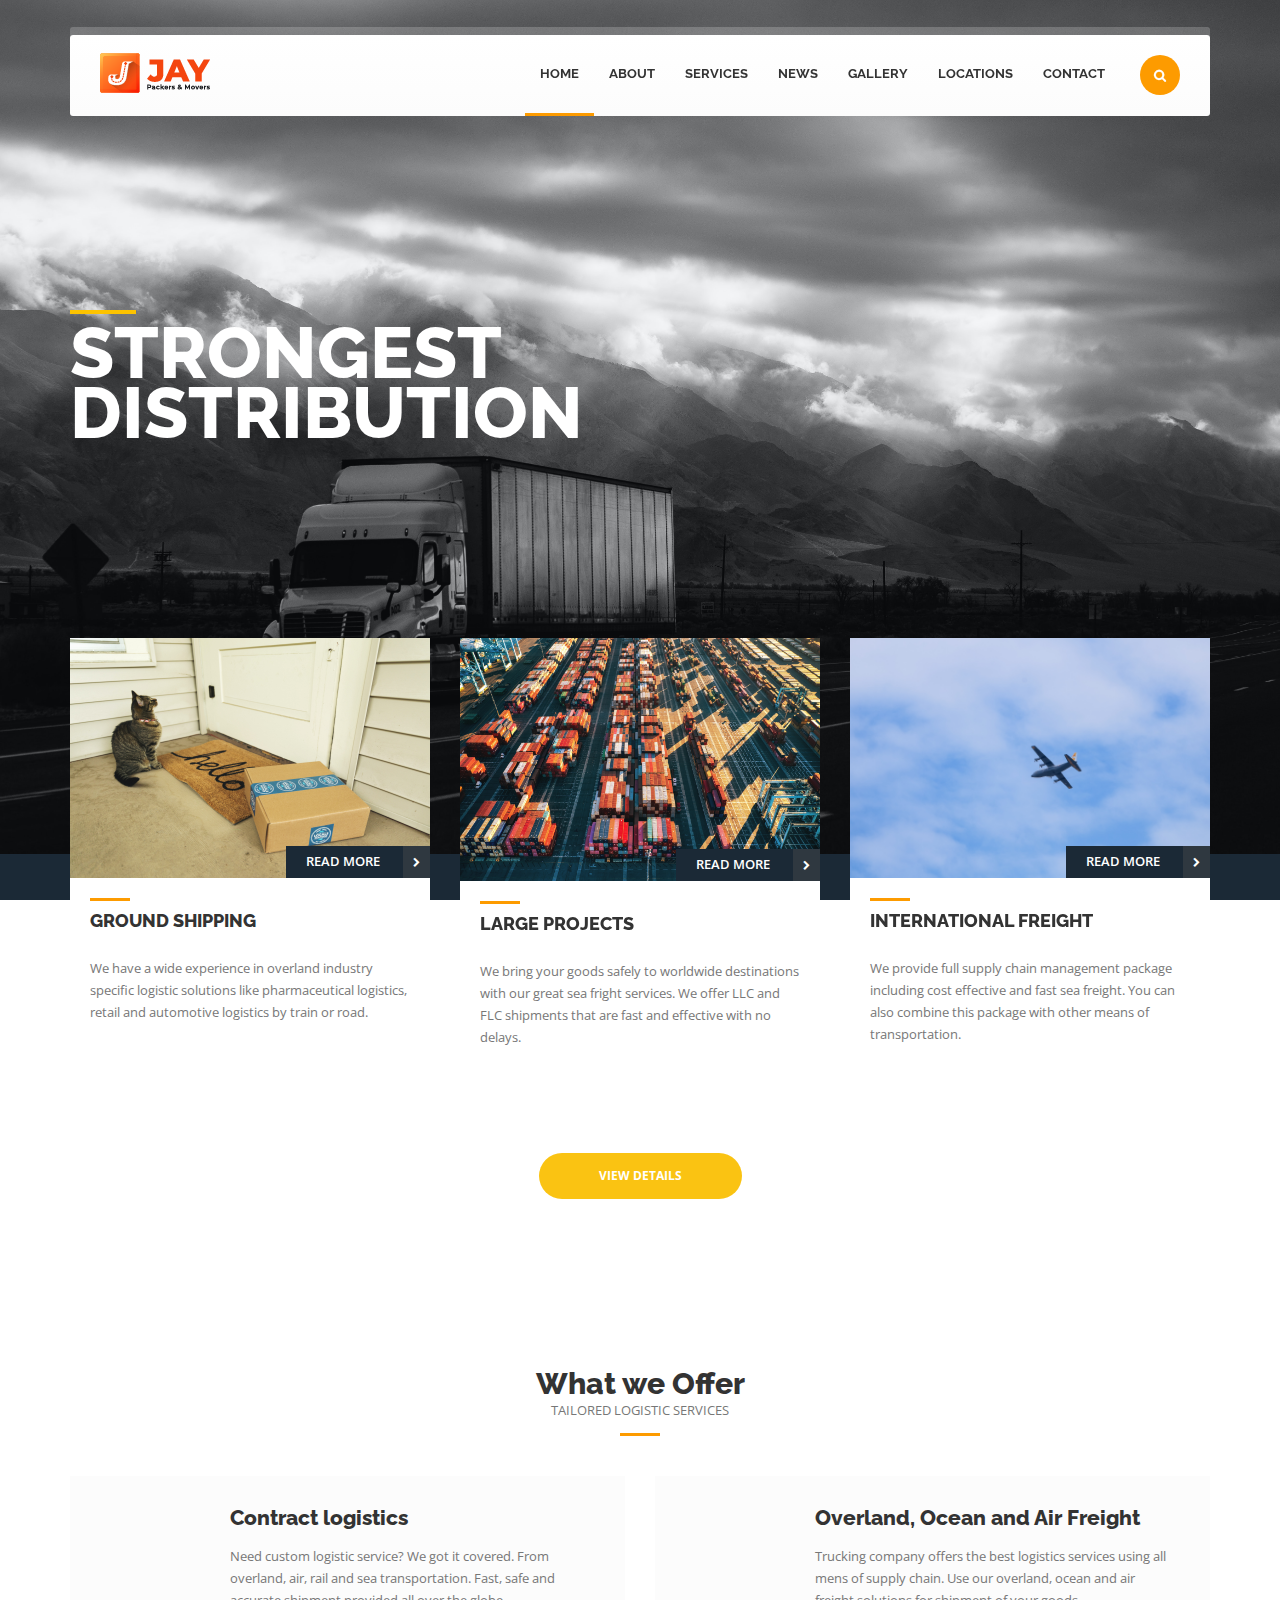
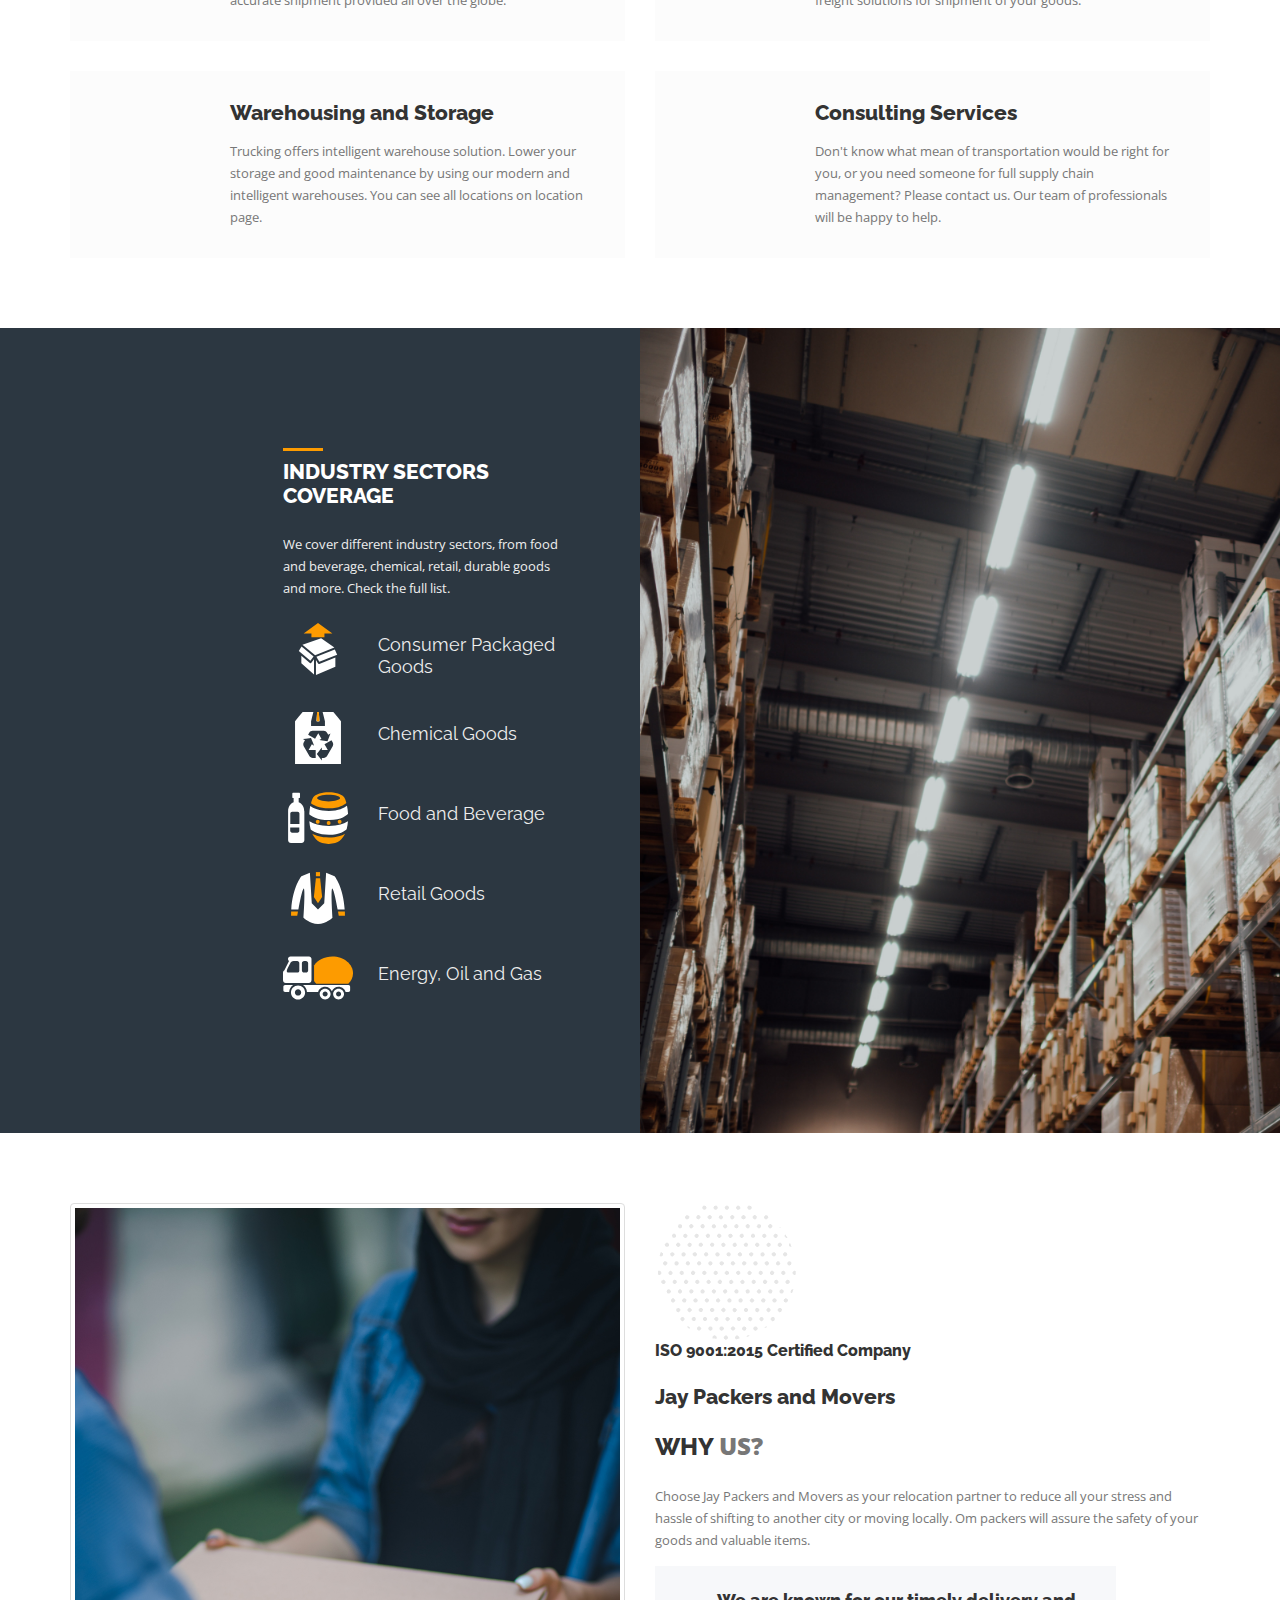
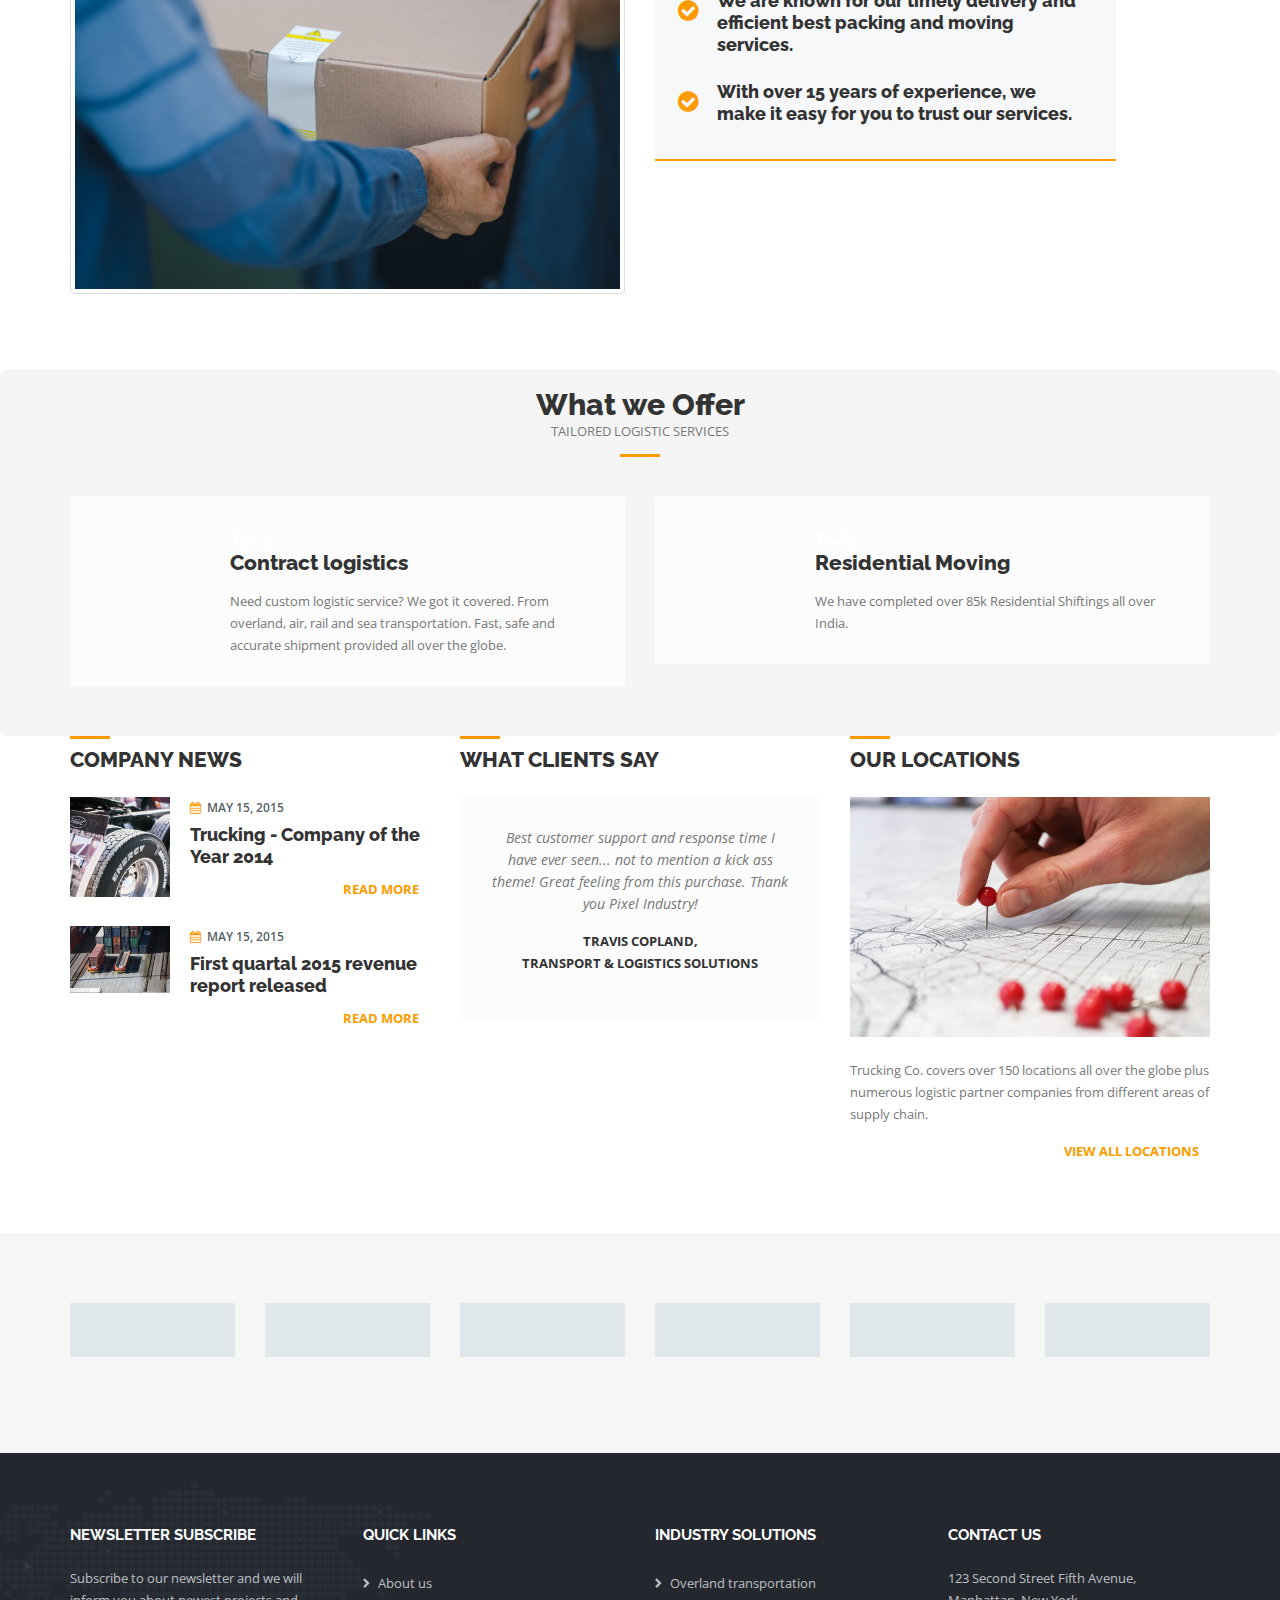
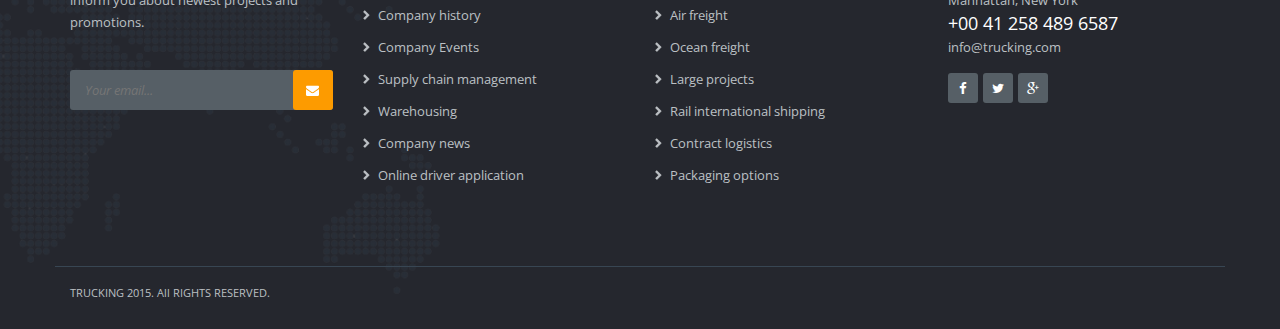
==== commit dbd99766: "element added" ====
--- a/index.html
+++ b/index.html
@@ -287,7 +287,7 @@
 
                         <div class="service-body">
                             <div class="custom-heading">
-                                <h4>INTERNATIONAL AIR FREIGHT</h4>
+                                <h4>INTERNATIONAL FREIGHT</h4>
                             </div><!-- .custom-heading end -->
 
                             <p>
@@ -559,7 +559,8 @@
                             }
                         </script>
                         <div class="service-details">
-                            <span id="count-1" style="color:white; font-size: large; font-weight: bolder;"></span>k
+                            <span id="count-1" style="color:white; font-size: large; font-weight: bolder;"></span>
+                            <span style="color:white; font-size: large; font-weight: bolder;">k</span>
                             <h3>Contract logistics</h3>
 
                             <p>
@@ -587,7 +588,8 @@
                         </script>
                         <div class="service-details">
                             <span class="" id="count-2"
-                                style="color:white; font-size: large; font-weight: bolder;"></span>k
+                                style="color:white; font-size: large; font-weight: bolder;"></span><span
+                                style="color:white; font-size: large; font-weight: bolder;">k</span>
                             <h3>Residential Moving</h3>
                             <p>We have completed over 85k Residential Shiftings all over India.</p>
                         </div><!-- .service-details end -->
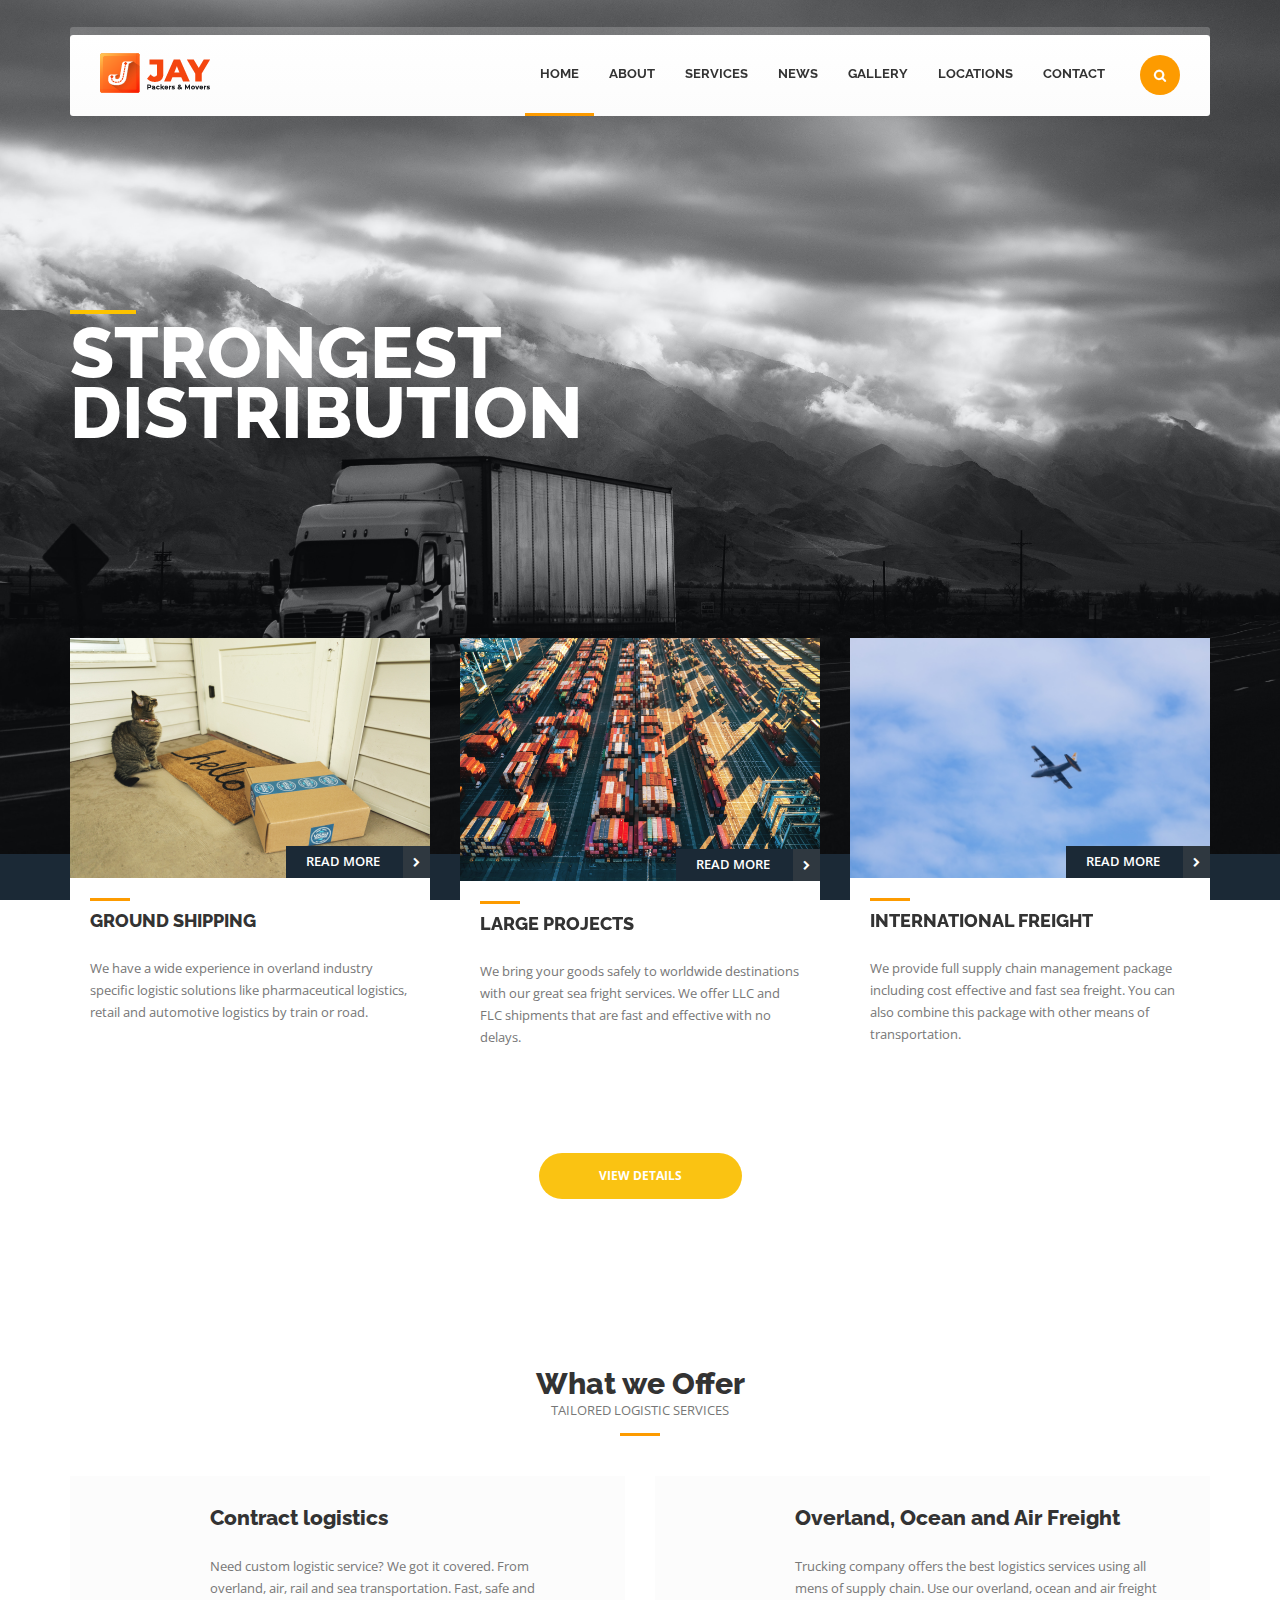
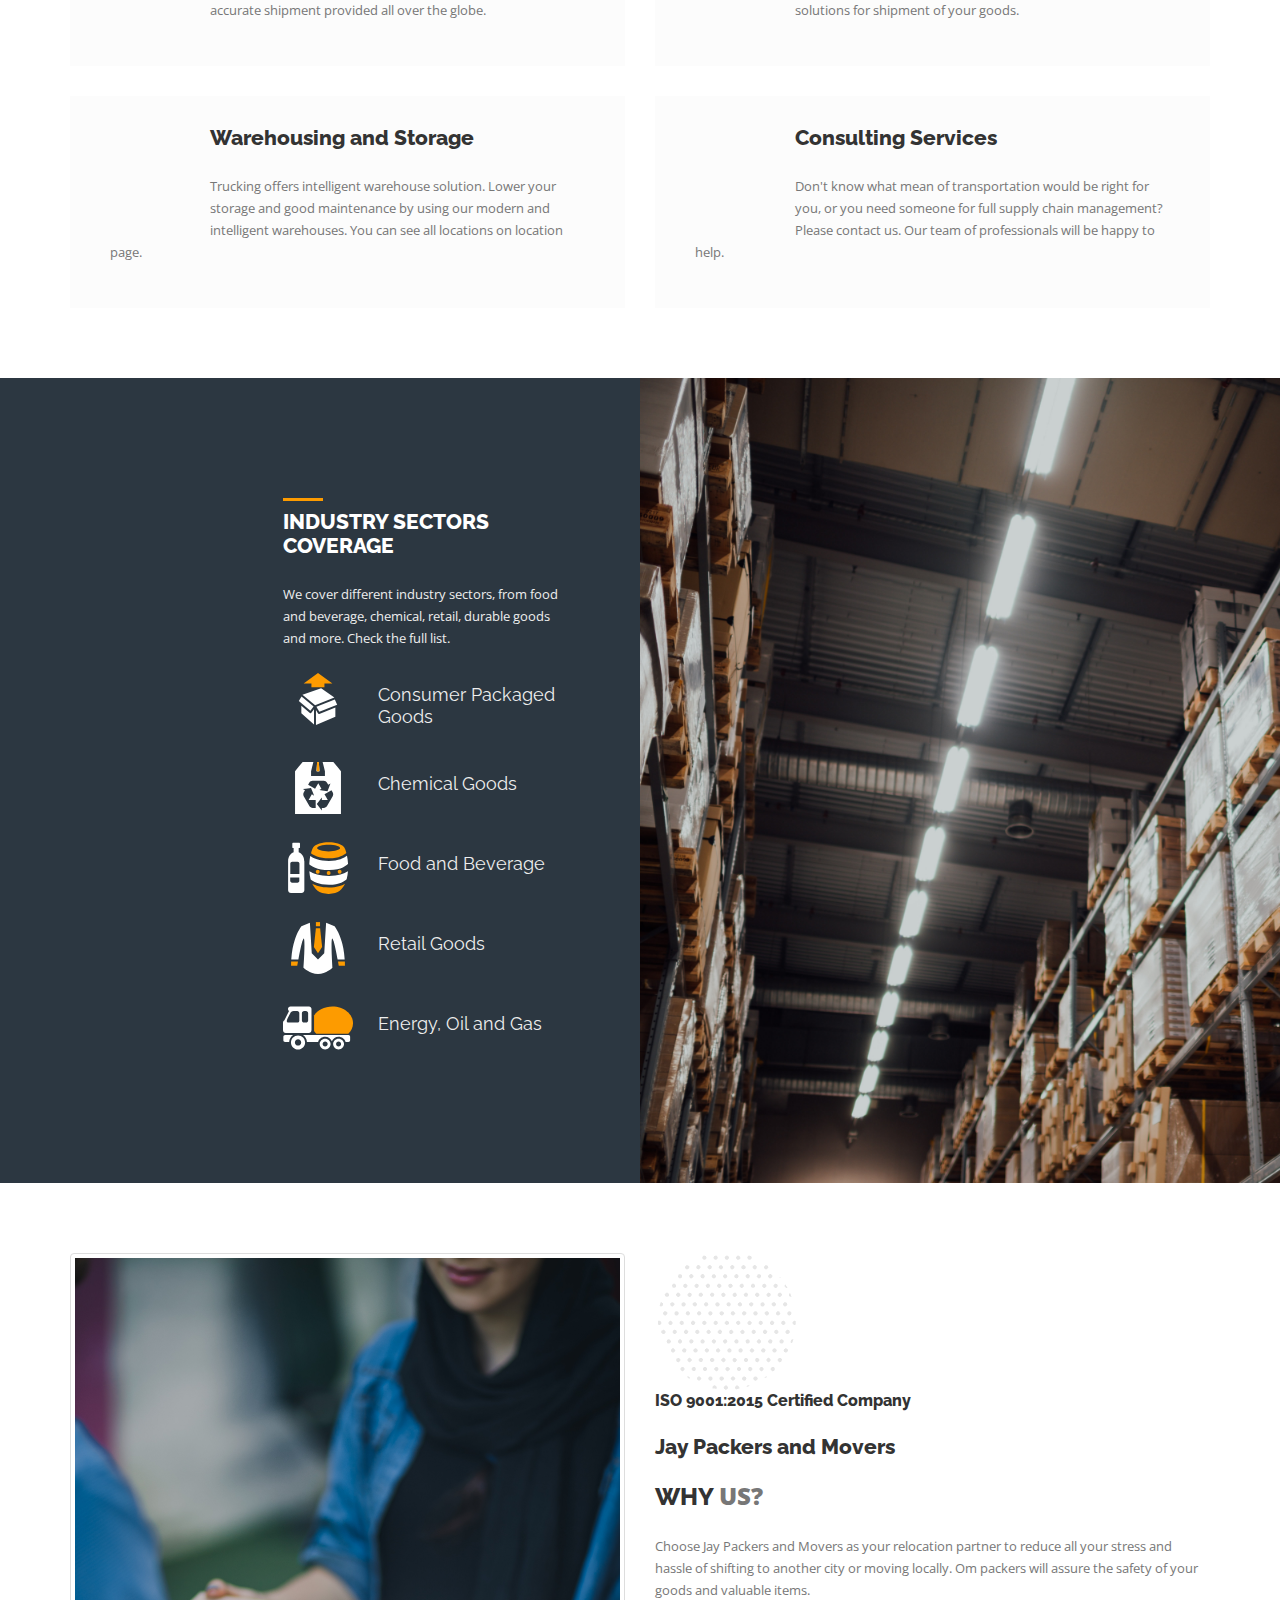
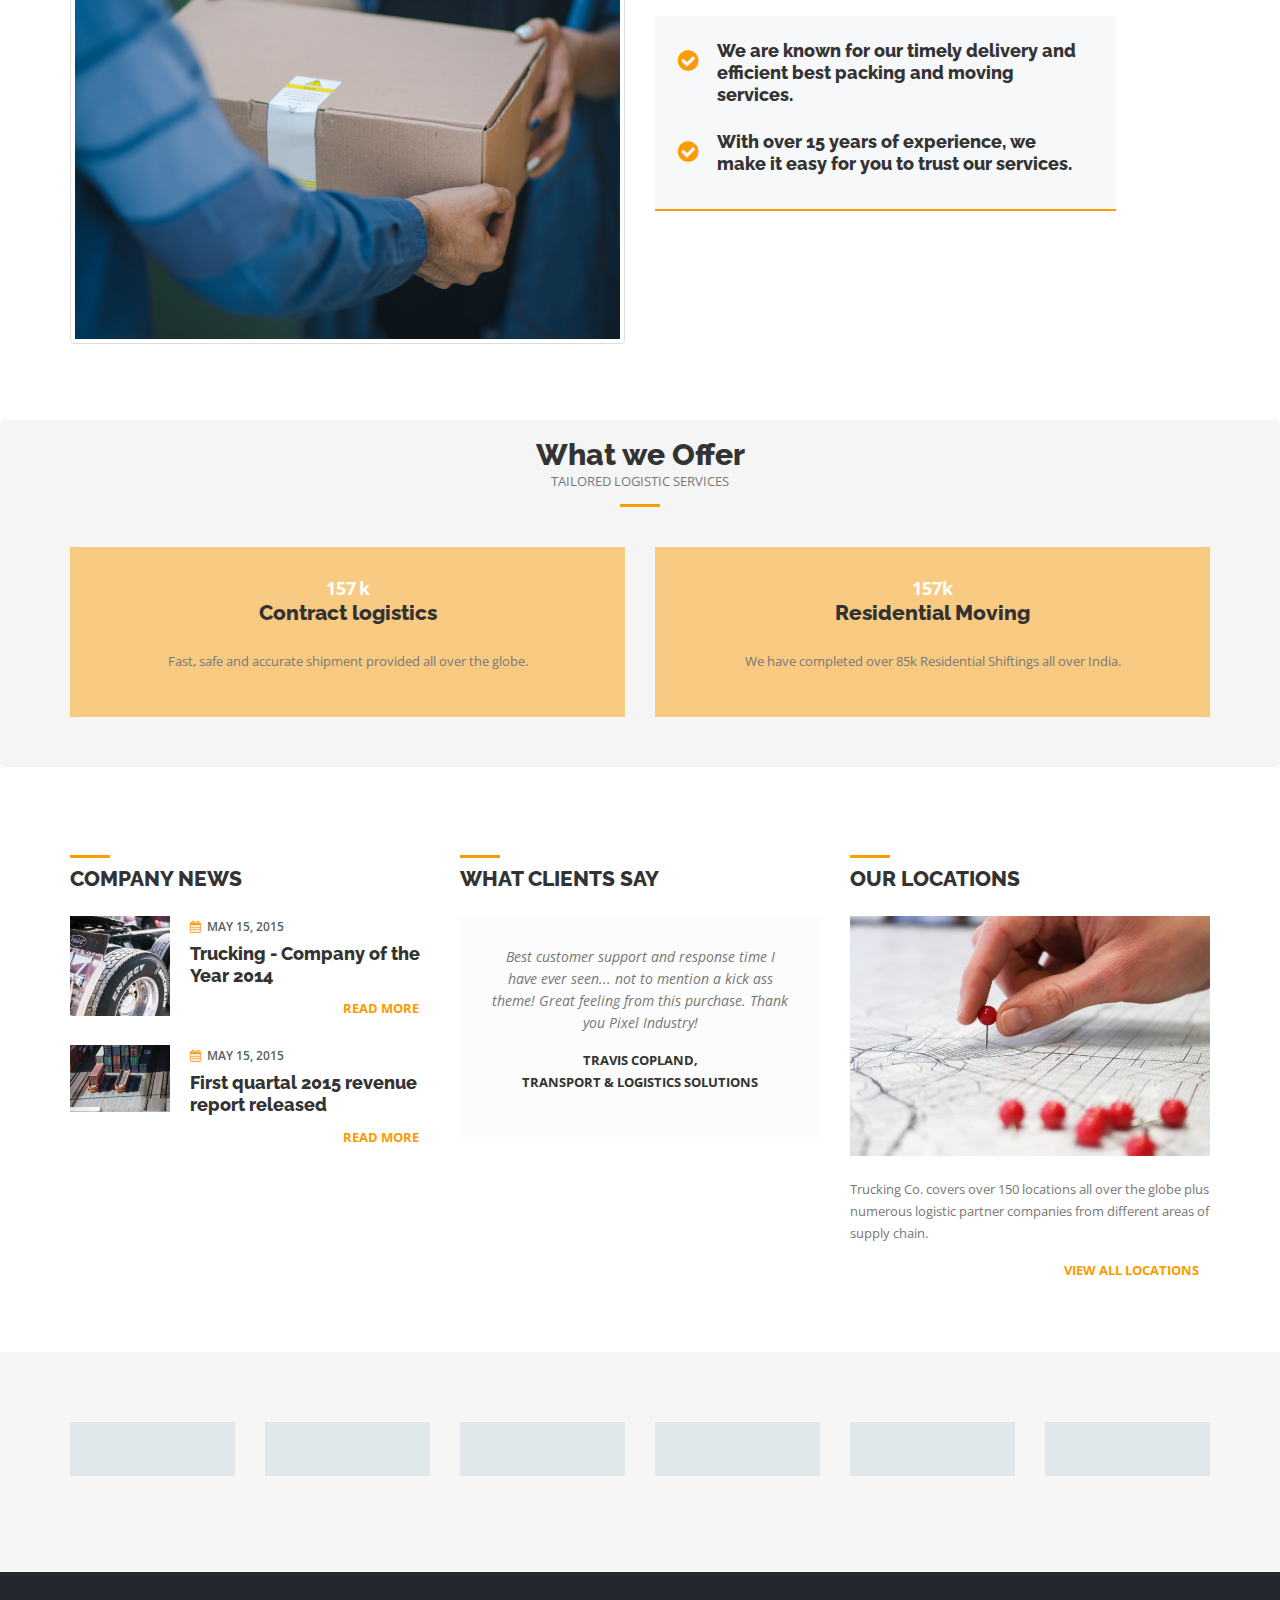
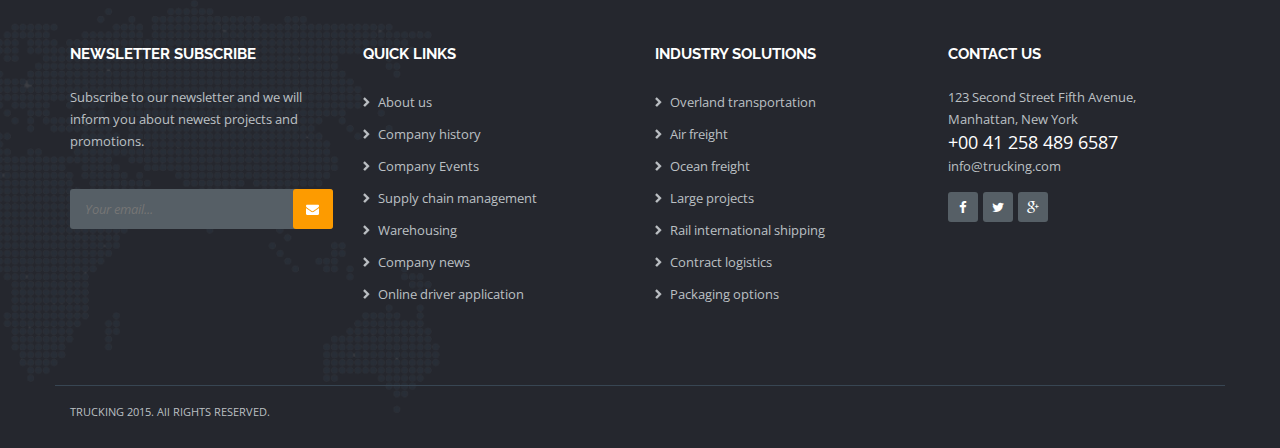
==== commit 7800eaca: "element added" ====
--- a/index.html
+++ b/index.html
@@ -333,7 +333,7 @@
                             <img src="img/svg/pi-checklist-2.svg" alt="checklist icon" />
                         </div><!-- .icon-container end -->
 
-                        <div class="service-details">
+                        <div>
                             <h3>Contract logistics</h3>
 
                             <p>
@@ -352,7 +352,7 @@
                             <img src="img/svg/pi-globe-5.svg" alt="globe icon" />
                         </div><!-- .icon-container end -->
 
-                        <div class="service-details">
+                        <div>
                             <h3>Overland, Ocean and Air Freight</h3>
 
                             <p>
@@ -373,7 +373,7 @@
                             <img src="img/svg/pi-forklift-truck-5.svg" alt="forktruck icon" />
                         </div><!-- .icon-container end -->
 
-                        <div class="service-details">
+                        <div>
                             <h3>Warehousing and Storage</h3>
 
                             <p>
@@ -392,7 +392,7 @@
                             <img src="img/svg/pi-touch-desktop.svg" alt="touch icon" />
                         </div><!-- .icon-container end -->
 
-                        <div class="service-details">
+                        <div>
                             <h3>Consulting Services</h3>
 
                             <p>
@@ -546,7 +546,7 @@
         <div class="container">
             <div class="row mb-30">
                 <div class="col-md-6 col-sm-6">
-                    <div class="service-icon-left-boxed text-center">
+                    <div class="service-icon-left-boxed text-center" style="background-color: #fd9b0078;">
                         <script>
                             let counts = setInterval(updated);
                             let upto = 0;
@@ -558,23 +558,19 @@
                                 }
                             }
                         </script>
-                        <div class="service-details">
+                        <div style="text-align: center;">
                             <span id="count-1" style="color:white; font-size: large; font-weight: bolder;"></span>
-                            <span style="color:white; font-size: large; font-weight: bolder;">k</span>
+                            <span style="color:white; font-size: large; font-weight: bolder;">k</span><br/>
                             <h3>Contract logistics</h3>
-
-                            <p>
-                                Need custom logistic service? We got it
-                                covered. From overland, air, rail and sea
-                                transportation. Fast, safe and accurate
-                                shipment provided all over the globe.
+                            <p>
+                                Fast, safe and accurate shipment provided all over the globe.
                             </p>
                         </div><!-- .service-details end -->
                     </div><!-- .service-icon-left-boxed end -->
                 </div><!-- .col-md-6 end -->
 
                 <div class="col-md-6 col-sm-6">
-                    <div class="service-icon-left-boxed">
+                    <div class="service-icon-left-boxed" style="background-color:#fd9b0078;">
                         <script>
                             let county = setInterval(updated);
                             let till = 0;
@@ -586,10 +582,10 @@
                                 }
                             }
                         </script>
-                        <div class="service-details">
+                        <div style="text-align: center;">
                             <span class="" id="count-2"
                                 style="color:white; font-size: large; font-weight: bolder;"></span><span
-                                style="color:white; font-size: large; font-weight: bolder;">k</span>
+                                style="color:white; font-size: large; font-weight: bolder;">k</span><br/>
                             <h3>Residential Moving</h3>
                             <p>We have completed over 85k Residential Shiftings all over India.</p>
                         </div><!-- .service-details end -->
@@ -599,6 +595,8 @@
         </div>
 
     </div>
+
+    <br /><br /><br /><br />
 
     <div class="page-content">
         <div class="container">
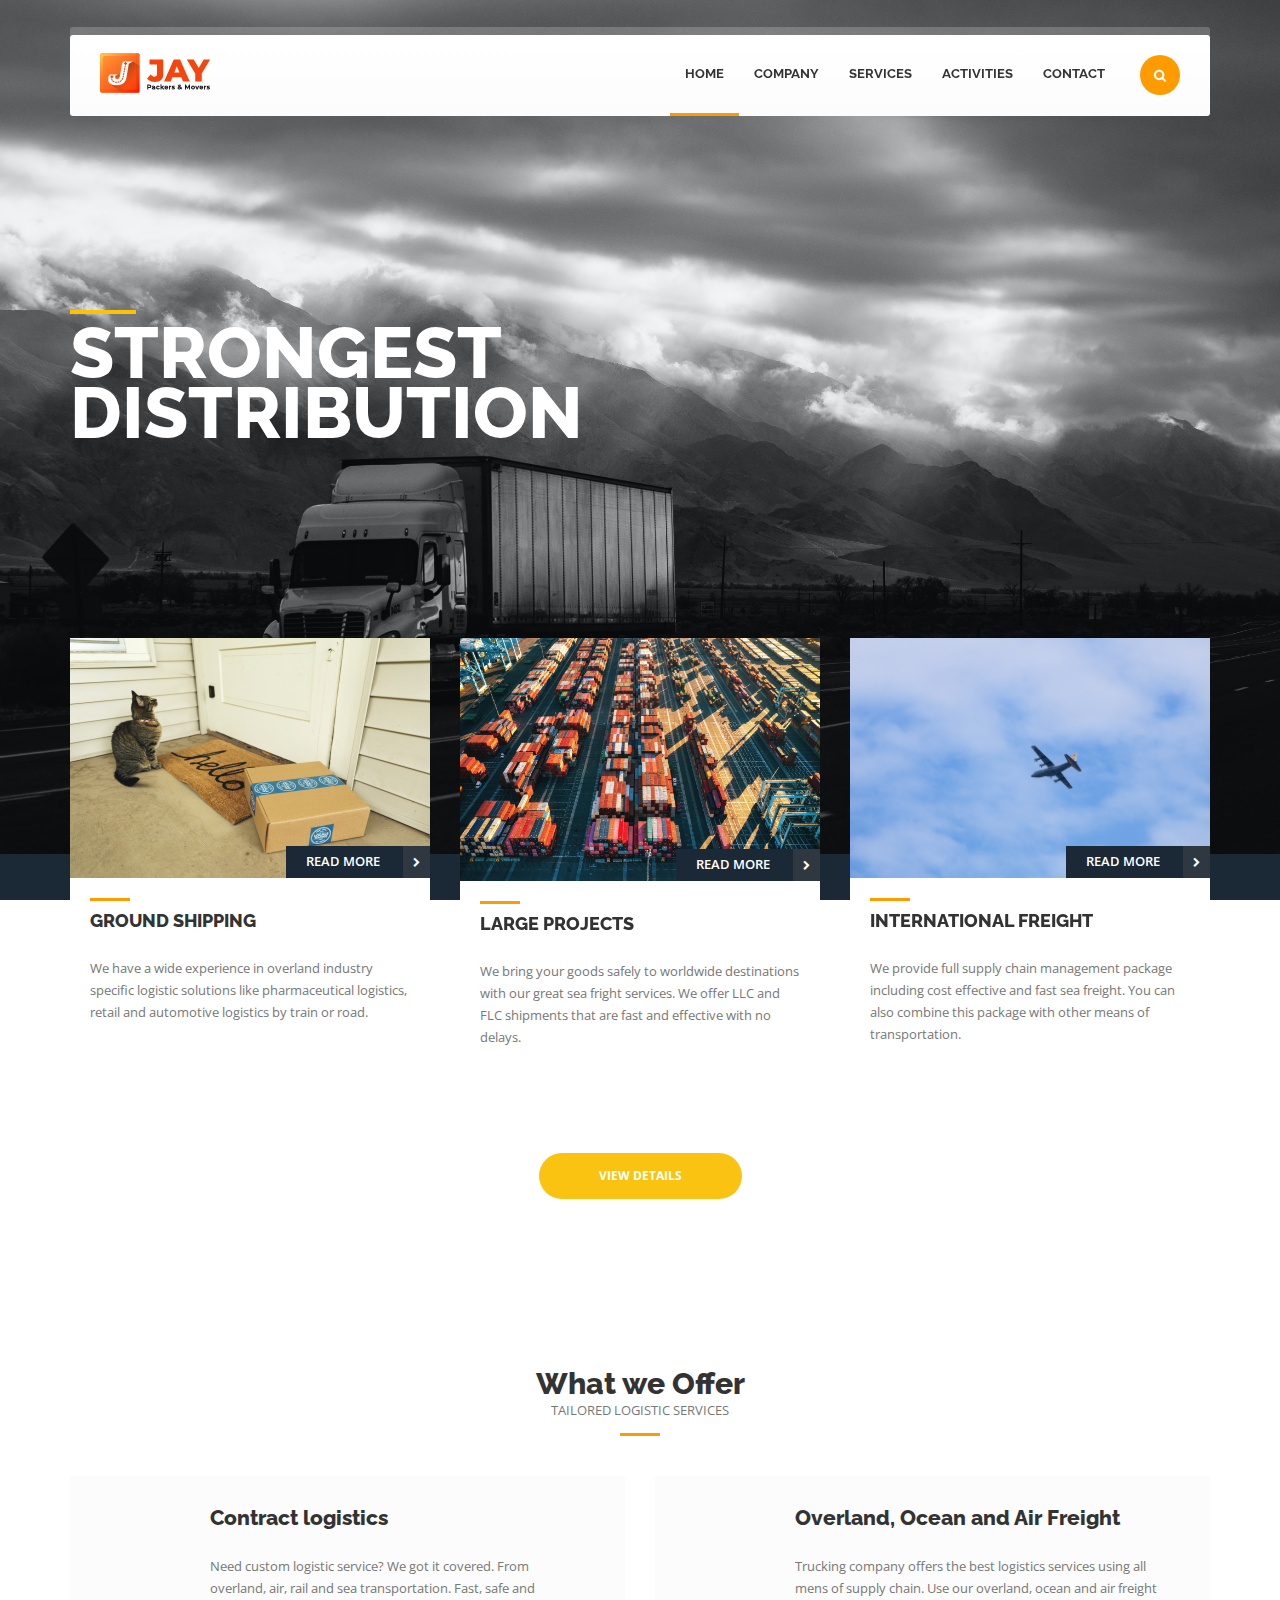
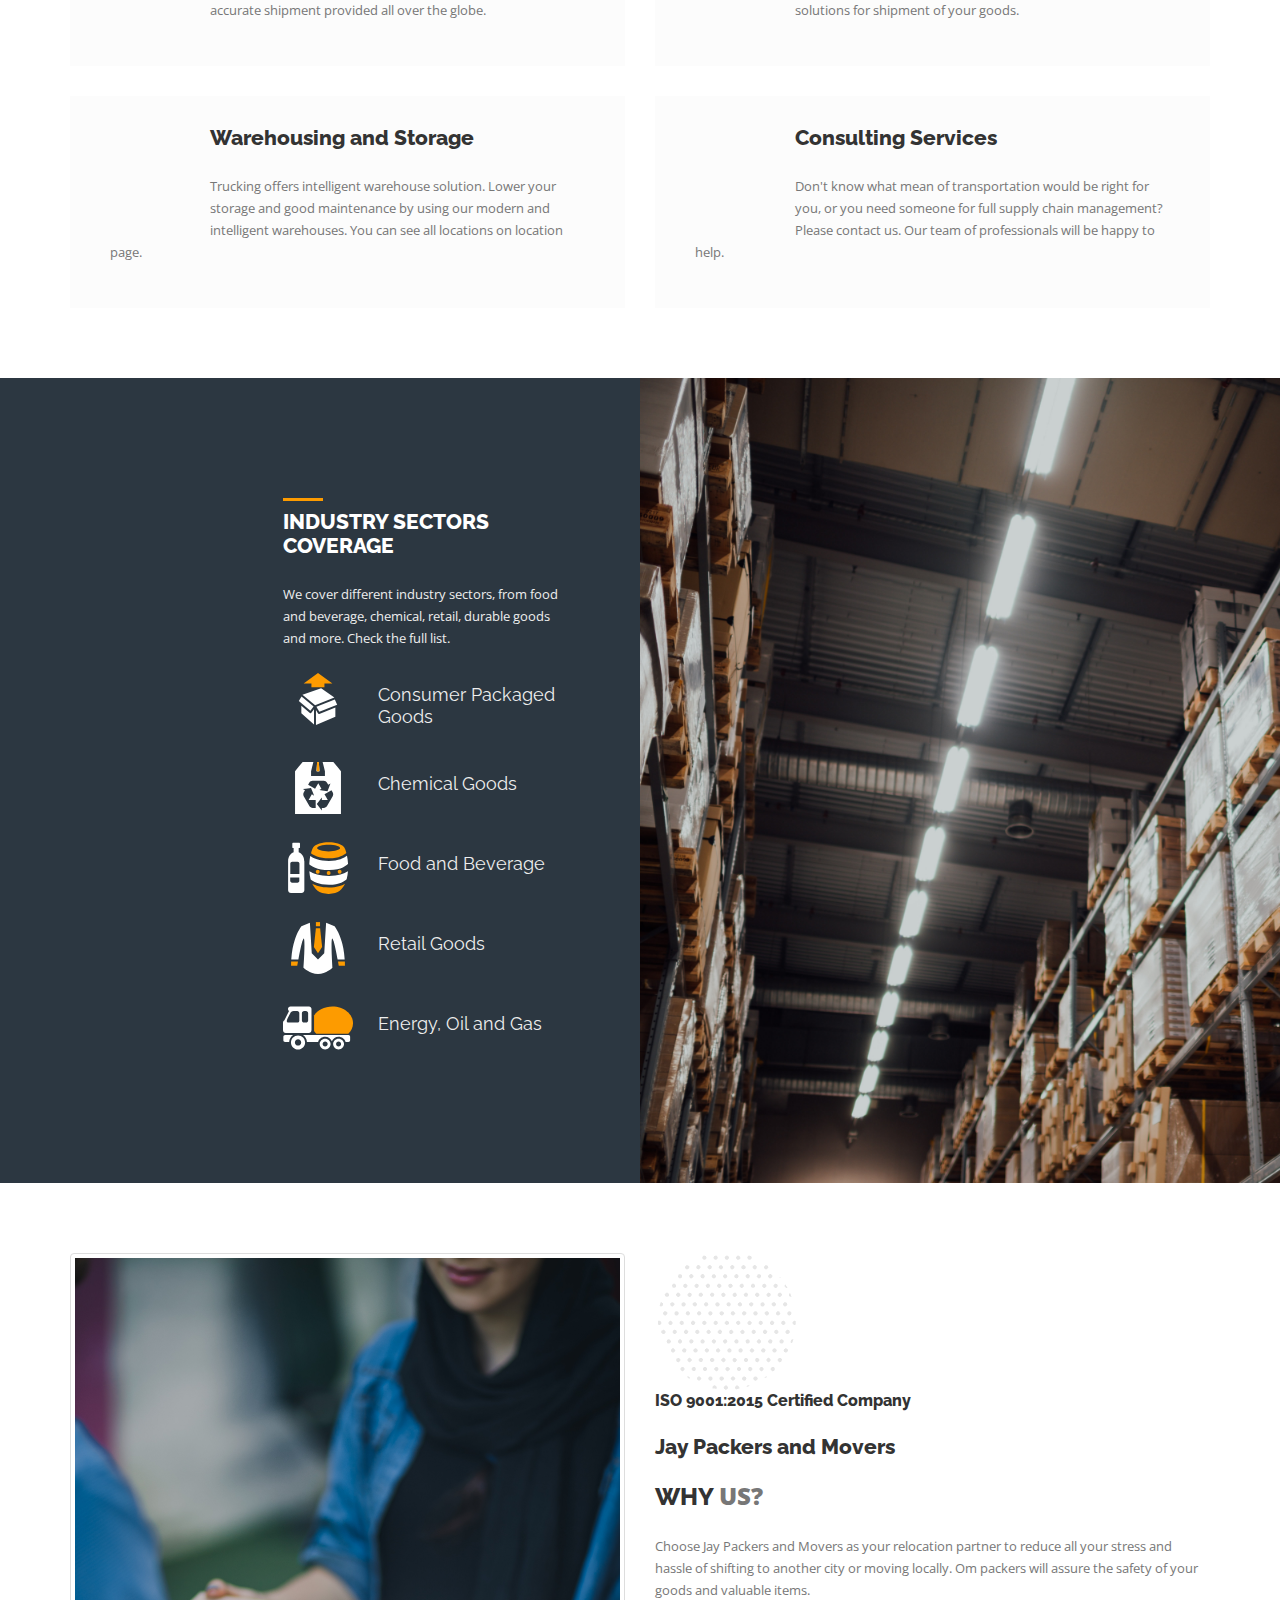
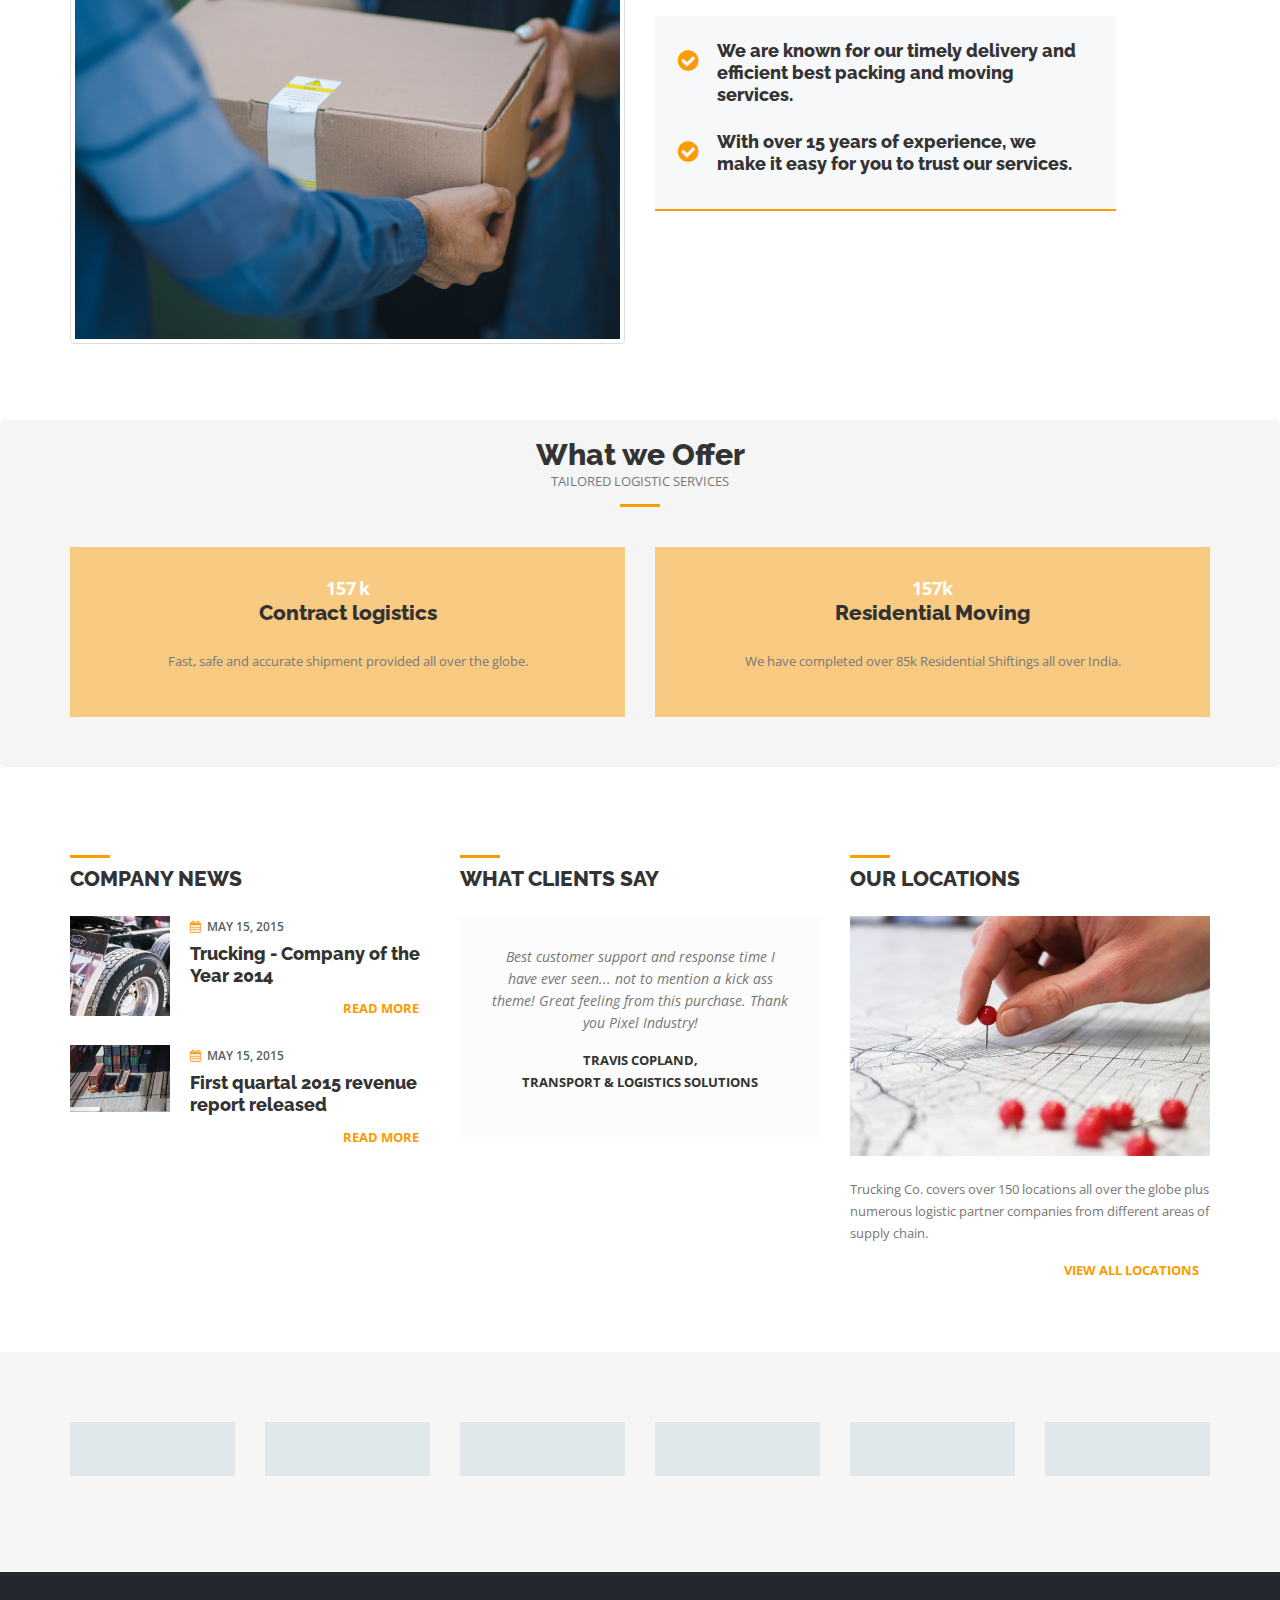
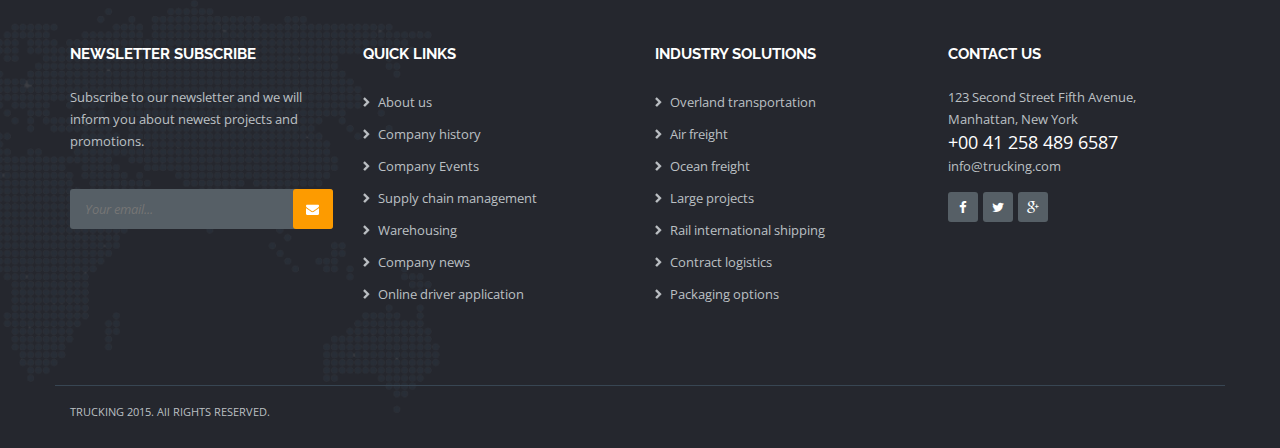
==== commit 1387b730: "home finished" ====
--- a/index.html
+++ b/index.html
@@ -61,21 +61,48 @@
                                             <a href="#">Home</a>
                                         </li><!-- .dropdown end -->
 
-                                        <li class="">
-                                            <a href="#">About</a>
+                                        <li class="dropdown">
+                                            <a href="#" data-toggle="dropdown" class="dropdown-toggle">Company</a>
+                                            <ul class="dropdown-menu">
+                                                <li><a href="#">About Us</a></li>
+                                                <li><a href="#">Mission & Vision</a></li>
+                                                <li><a href="#">Why Choose Us</a></li>
+                                                <li><a href="#">IBA Approved Packers</a></li>
+                                                <li><a href="#">FAQ</a></li>
+                                                <li><a href="#">Awards</a></li>
+                                                <li><a href="#">Careers</a></li>
+                                                <li><a href="#">Testimonials</a></li>
+                                                
+                                            </ul><!-- .dropdown-menu end -->
                                         </li><!-- .dropdown end -->
 
-                                        <li class="">
-                                            <a href="#">Services</a>
+                                        <li class="dropdown">
+                                            <a href="#" data-toggle="dropdown" class="dropdown-toggle">Services</a>
+                                            <ul class="dropdown-menu">
+                                                <li><a href="#">Home Shipping Services</a></li>
+                                                <li><a href="#">Office Shipping Services</a></li>
+                                                <li><a href="#">Car Transportation Services</a></li>
+                                                <li><a href="#">Courier and Cargo Services</a></li>
+                                                <li><a href="#">Luggage Services</a></li>
+                                                <li><a href="#">Goods Insurance</a></li>
+                                                <li><a href="#">Loading and Unloading</a></li>
+                                                <li><a href="#">Packing and Unpacking</a></li>
+                                                <li><a href="#">All India Services</a></li>
+                                            </ul><!-- .dropdown-menu end -->
                                         </li><!-- .dropdown end -->
 
-                                        <li><a href="#">News</a></li>
-
-                                        <li>
-                                            <a href="#">Gallery</a>
+                                        <li class="dropdown">
+                                            <a href="#" data-toggle="dropdown" class="dropdown-toggle">Activities</a>
+                                            <ul class="dropdown-menu">
+                                                <li><a href="#">Our Blog</a></li>
+                                                <li><a href="#">Pay Online</a></li>
+                                                <li><a href="#">Track Your Shipment</a></li>
+                                                <li><a href="#">Become a Partner</a></li>
+                                                <li><a href="#">Moving Tips and Suggestions</a></li>
+                                                <li><a href="#">Detect Fraud Packers Tips</a></li>
+                                                <li><a href="#">Shipment Gallery</a></li>
+                                            </ul><!-- .dropdown-menu end -->
                                         </li><!-- .dropdown end -->
-
-                                        <li><a href="#">Locations</a></li>
 
                                         <li><a href="#">Contact</a></li>
                                     </ul><!-- .nav.navbar-nav end -->
